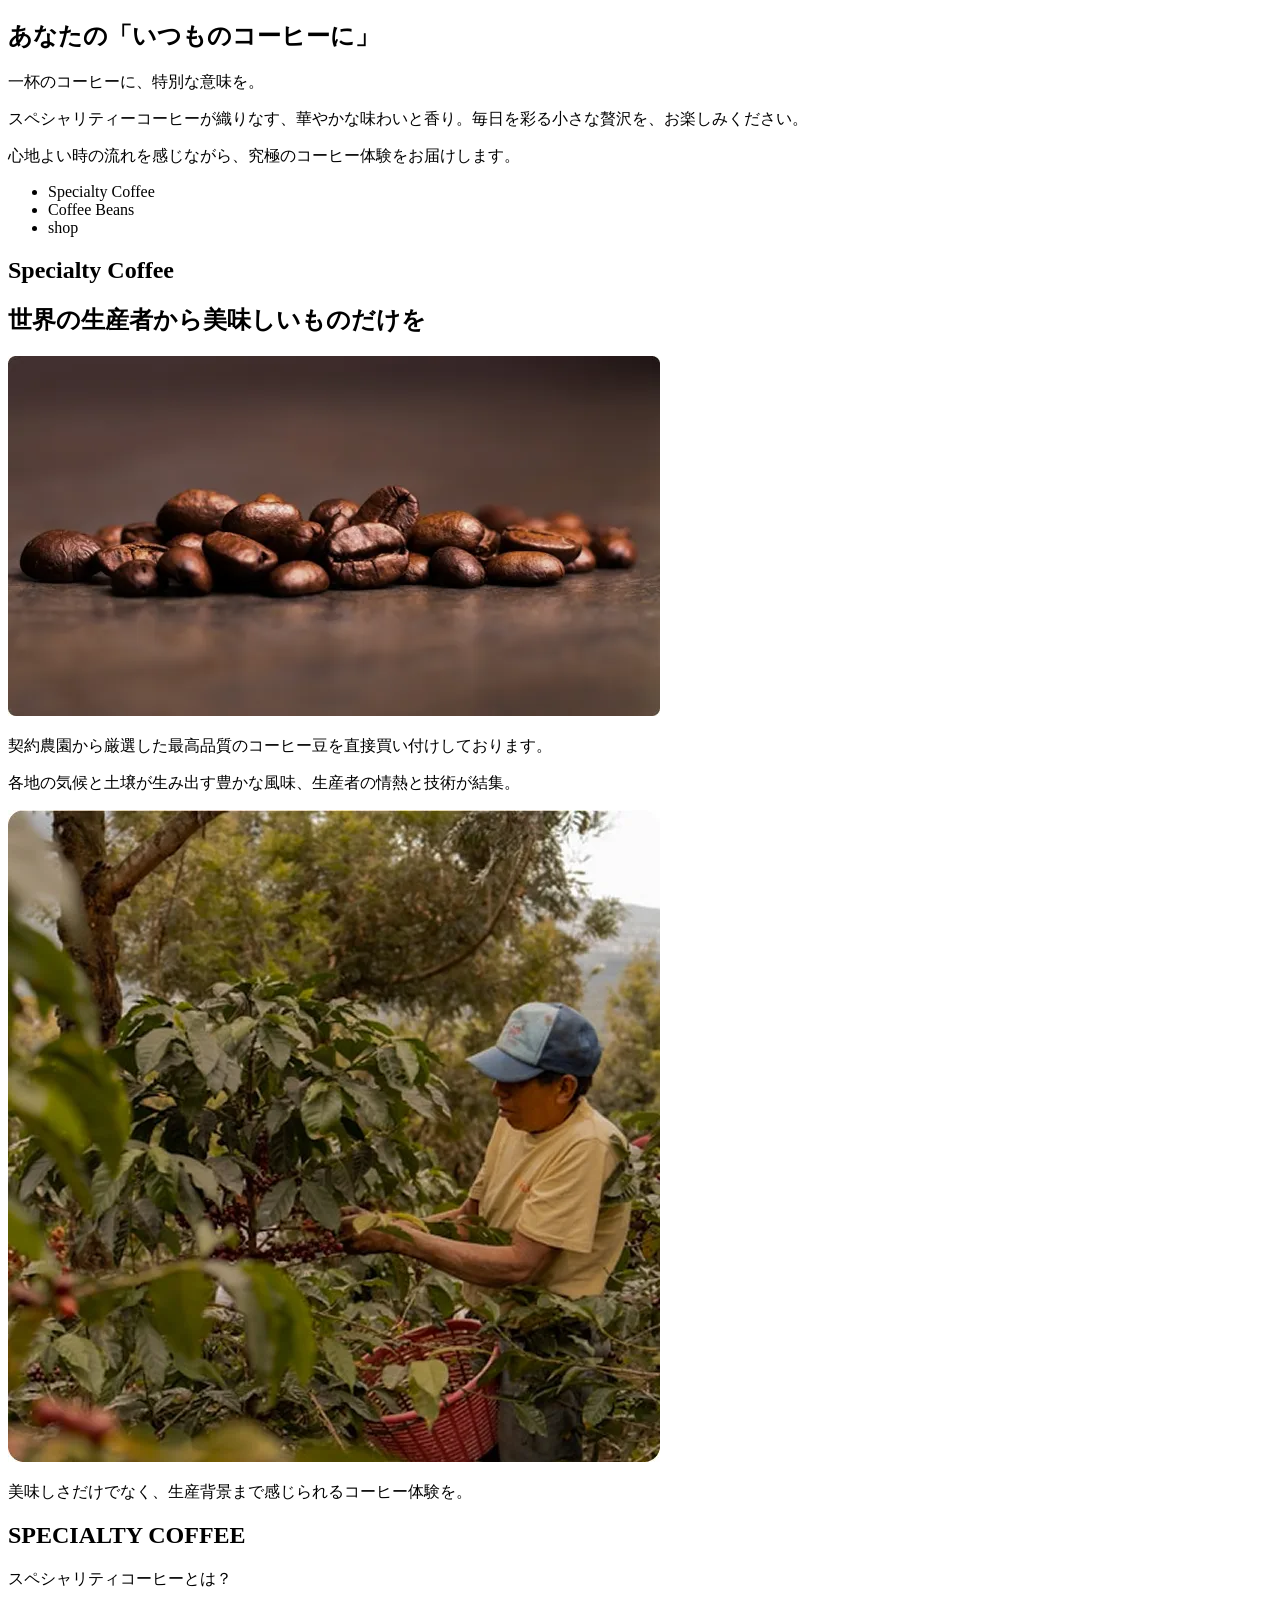
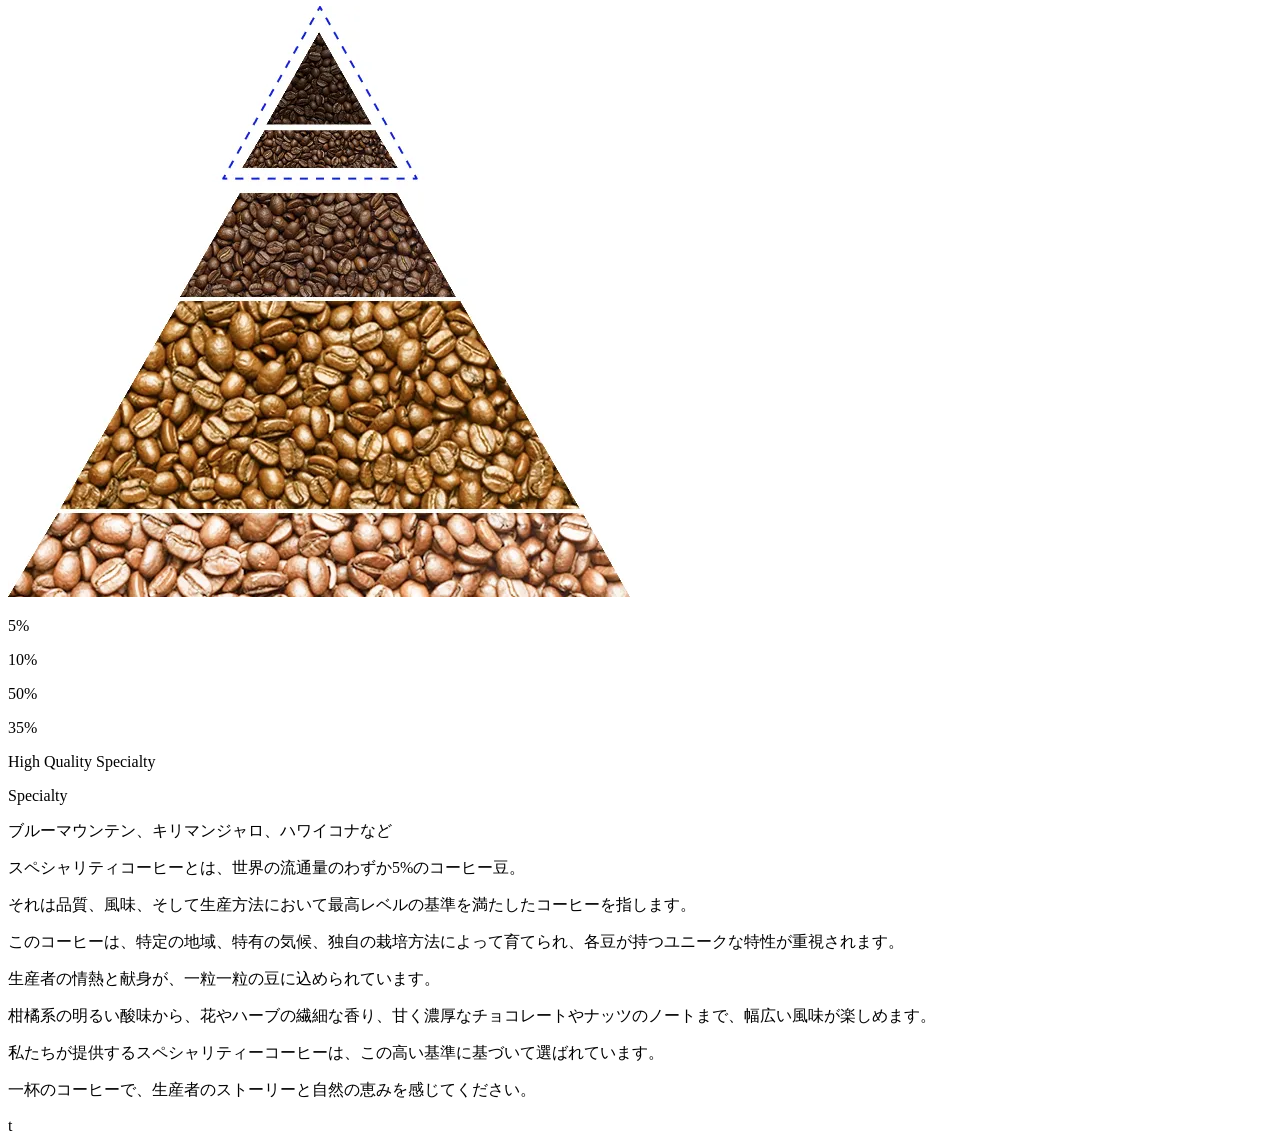
==== index.html @ 151fd6f8 "Add files via upload" ====
<!DOCTYPE html>
<html lang="ja">
<head>
    <meta charset="UTF-8">
    <meta name="viewport" content="width=device-width, initial-scale=1.0">
    <meta name="description" content="【スペシャルティコーヒー専門店】ブラジル、エチオピアなどを中心に世界の国のコーヒー豆農家から直接買付した高品質の豆（スペシャルティコーヒー）だけを自家焙煎。季節や産地、豆の特性に合わせて焙煎した豆をお客様に直接販売。また、ホテルのティールームなどにも提供しています。店舗ではカフェスペースとコーヒー豆の販売スペースを設置。
神戸、大阪、京都で展開。
エスプレッソ、カフェラテ、カプチーノ、ドリップコーヒーなど、経験のあるバリスタの入れるコーヒーをtt提供するカフェ。基本的に3店舗ともカジュアルモダンをテーマに落ち着いた空間をご提供。神戸をヨーロッパモダン、大阪をアーバンコンフォート、京都をジャパニーズアーバンと異なるコンセプトの内装でありながらあくまでも「Good Day Coffee」としてコーヒーの香りとともにお客様の落ち着ける空間を提供しております。">
    <title>Good Day Coffee</title>
    <link rel="stylesheet" href="/css/reset.css">
    <link rel="stylesheet" href="/css/common.css">
<!--グーグルフォント  -->
    <link rel="preconnect" href="https://fonts.googleapis.com">
    <link rel="preconnect" href="https://fonts.gstatic.com" crossorigin>
    <link href="https://fonts.googleapis.com/css2?family=Noto+Serif+JP:wght@200..900&family=Noto+Serif:ital,wght@0,100..900;1,100..900&display=swap" rel="stylesheet">
    <link rel="stylesheet" href="/css/style.css">
</head>
<body>
<!-- backgroundimgに変える -->
    <section class="hero">
        <h1>あなたの「いつものコーヒーに」</h1>
        <p>一杯のコーヒーに、特別な意味を。</p>
        <p>スペシャリティーコーヒーが織りなす、華やかな味わいと香り。毎日を彩る小さな贅沢を、お楽しみください。</p>
        <p>心地よい時の流れを感じながら、究極のコーヒー体験をお届けします。</p>    
    </section>
    <ul>
        <li>Specialty Coffee</li>
        <li>Coffee Beans</li>
        <li>shop</li>
    </ul>
    <h2>Specialty Coffee</h2>
    <section>
        <h2>世界の生産者から美味しいものだけを</h2>
        <img src="images/mainCopy__coffeBeansImg.webp" alt="コーヒー豆の画像">
        <p>契約農園から厳選した最高品質のコーヒー豆を直接買い付けしております。</p>
        <p>各地の気候と土壌が生み出す豊かな風味、生産者の情熱と技術が結集。</p>
        <img src="images/mainCopy__ cultivation Img.webp" alt="コーヒー農家">
        <p>美味しさだけでなく、生産背景まで感じられるコーヒー体験を。</p>
    </section>
    <section>
        <h2>SPECIALTY COFFEE</h2>
        <p>スペシャリティコーヒーとは？</p>
        <img src="images/coffeeQualityPyramid.webp" alt="コーヒーピラミッド">
        <p><img src="images/crown.svg" alt="">5%</p>
        <p>10%</p>
        <p>50%</p>
        <p>35%</p>
        <P><img src="images/crown.svg" alt="">High Quality Specialty</P>
        <p><img src="images/crown.svg" alt="">Specialty</p>
        <p>ブルーマウンテン、キリマンジャロ、ハワイコナなど</p>
        <p>スペシャリティコーヒーとは、世界の流通量のわずか5%のコーヒー豆。</p>
        <P>それは品質、風味、そして生産方法において最高レベルの基準を満たしたコーヒーを指します。</P>
        <P>このコーヒーは、特定の地域、特有の気候、独自の栽培方法によって育てられ、各豆が持つユニークな特性が重視されます。</P>
        <P>生産者の情熱と献身が、一粒一粒の豆に込められています。</P>
        <P>柑橘系の明るい酸味から、花やハーブの繊細な香り、甘く濃厚なチョコレートやナッツのノートまで、幅広い風味が楽しめます。</P>
        <P>私たちが提供するスペシャリティーコーヒーは、この高い基準に基づいて選ばれています。</P>
        <P>一杯のコーヒーで、生産者のストーリーと自然の恵みを感じてください。</P>
    </section>
    <section>
        
    </section>
    
</body>
</html>
t
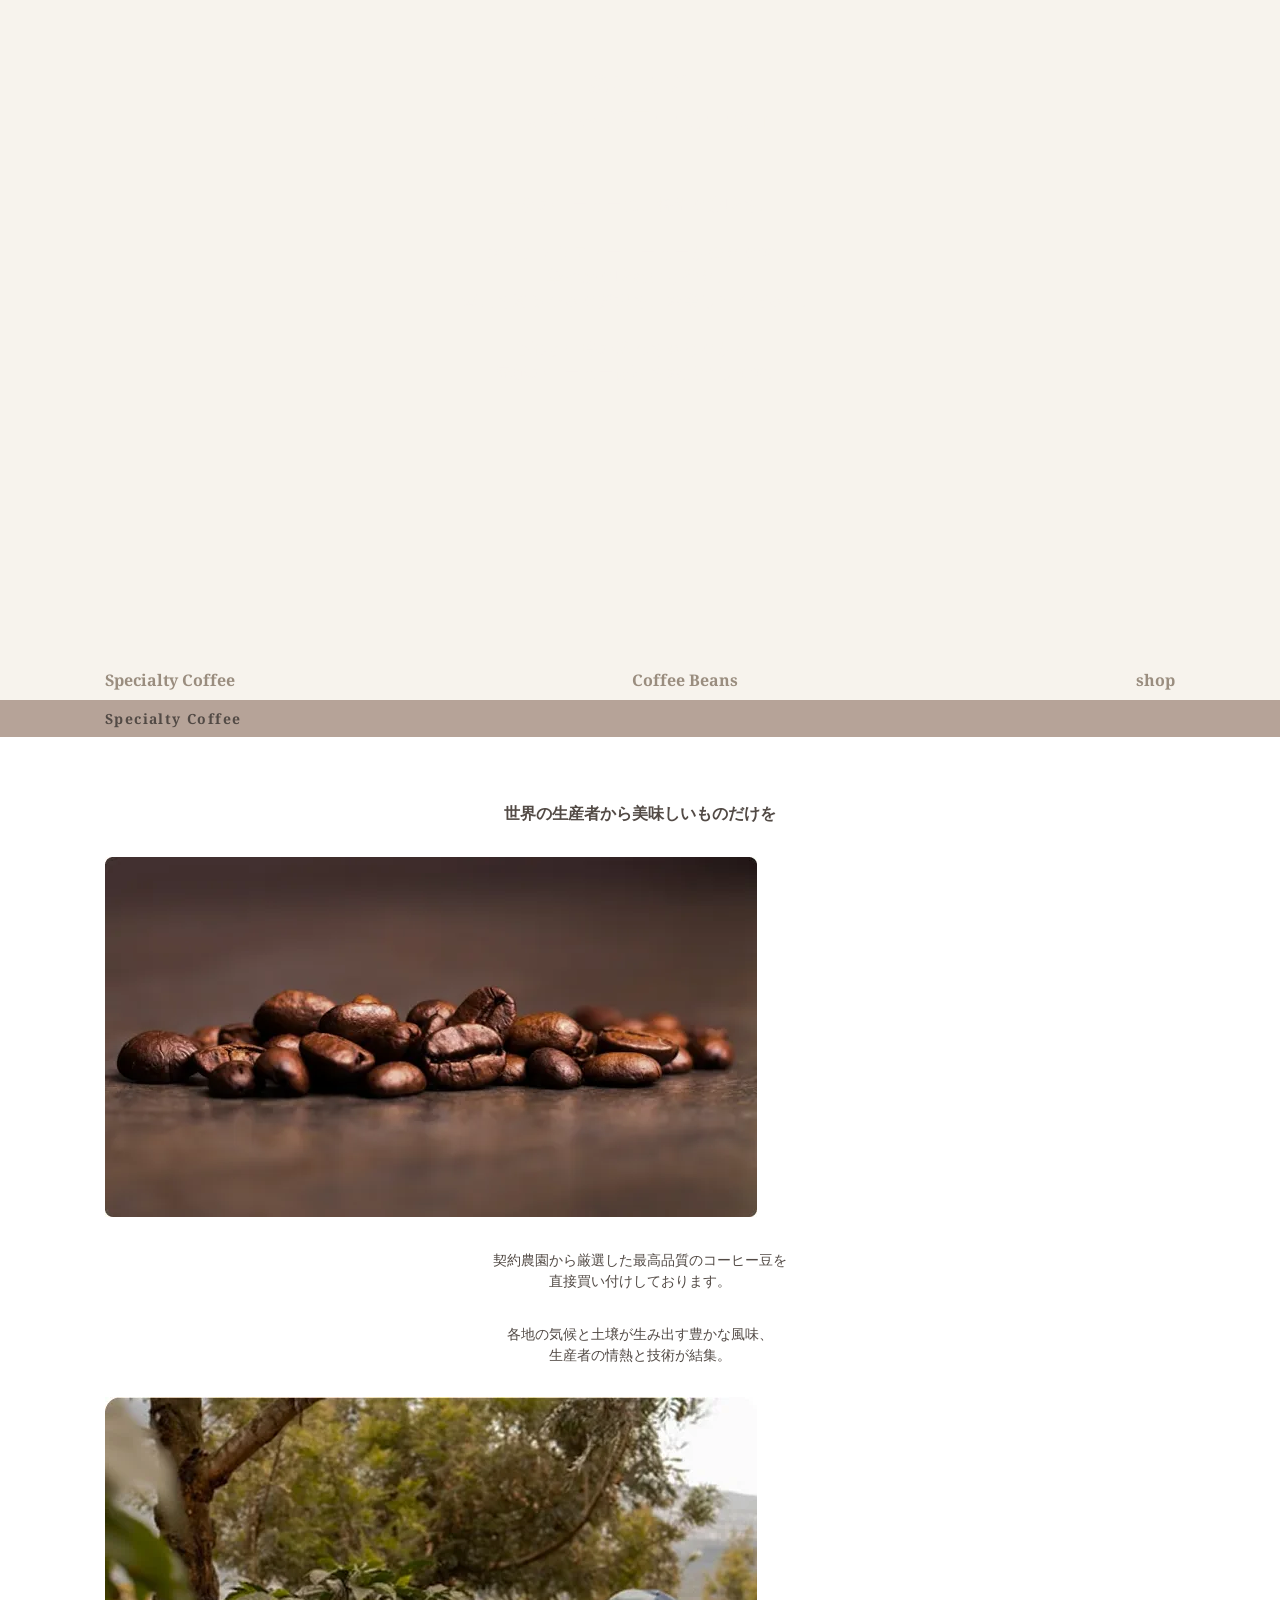
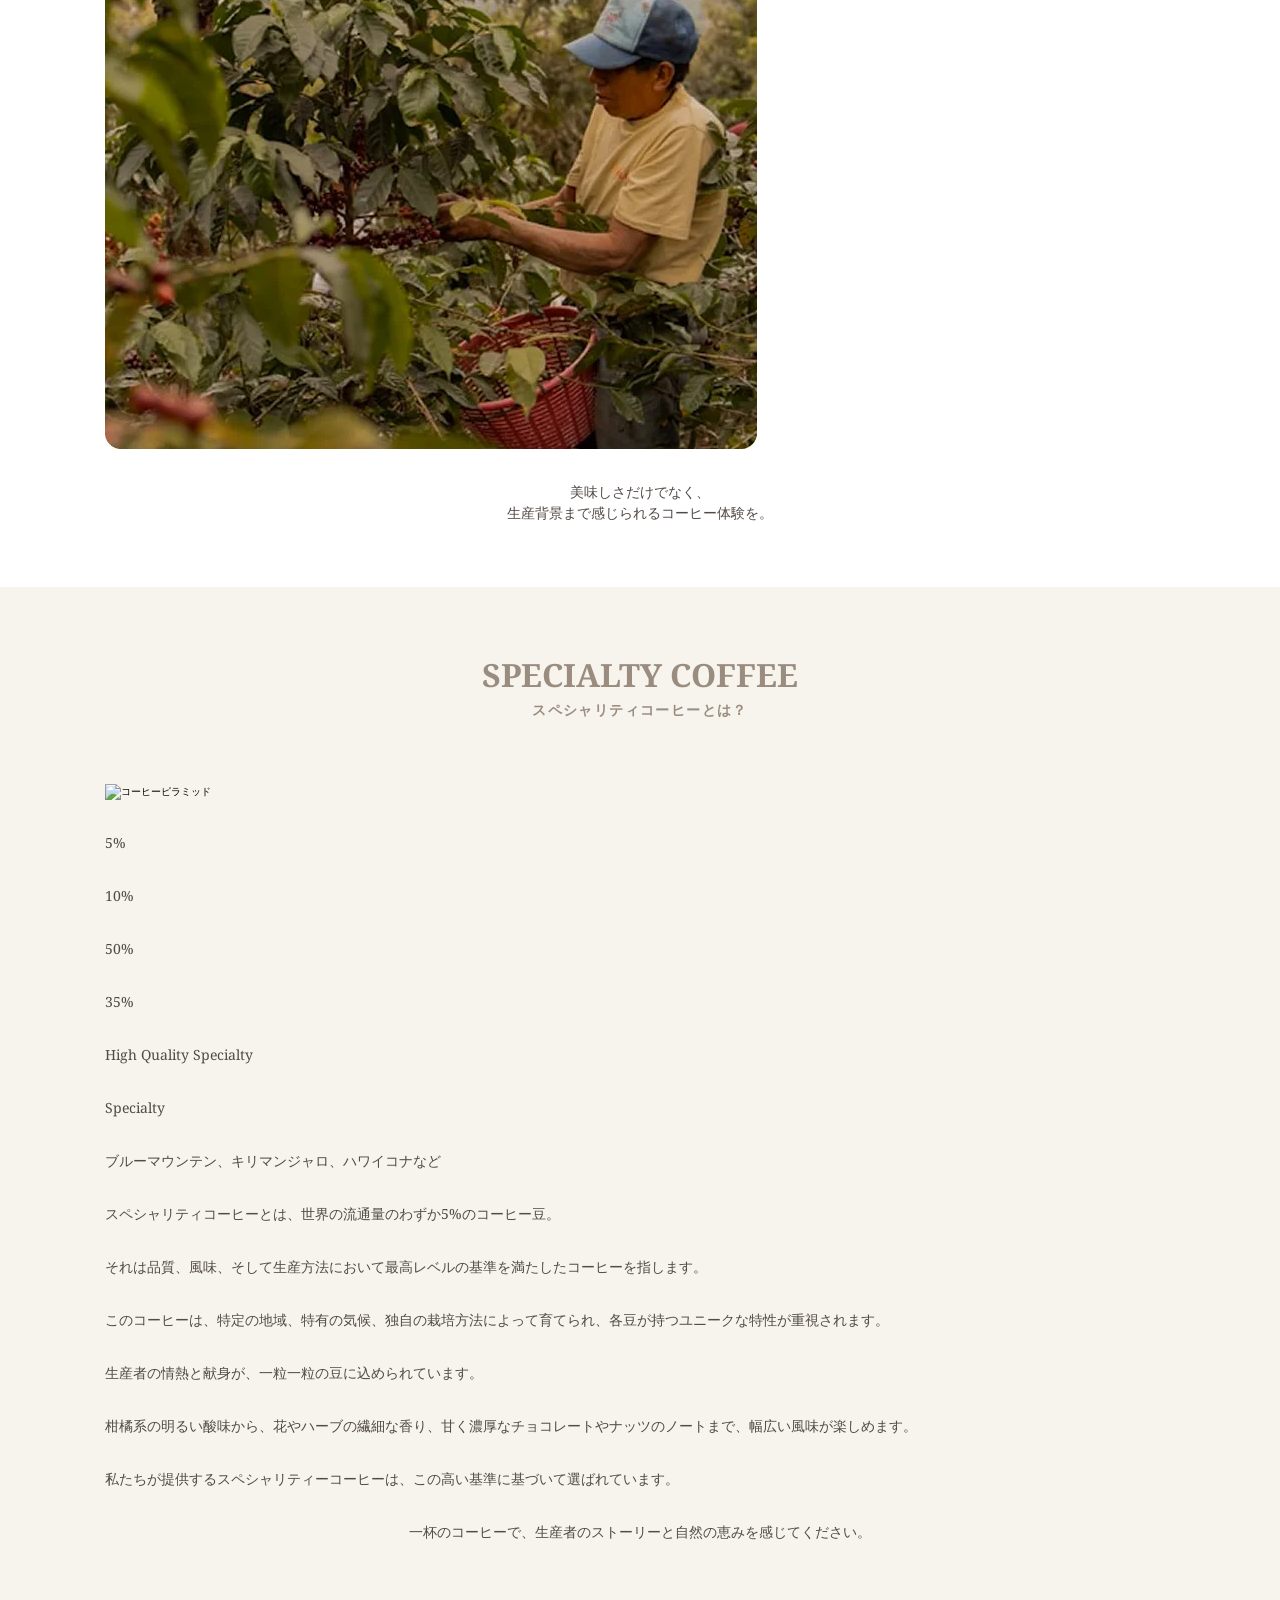
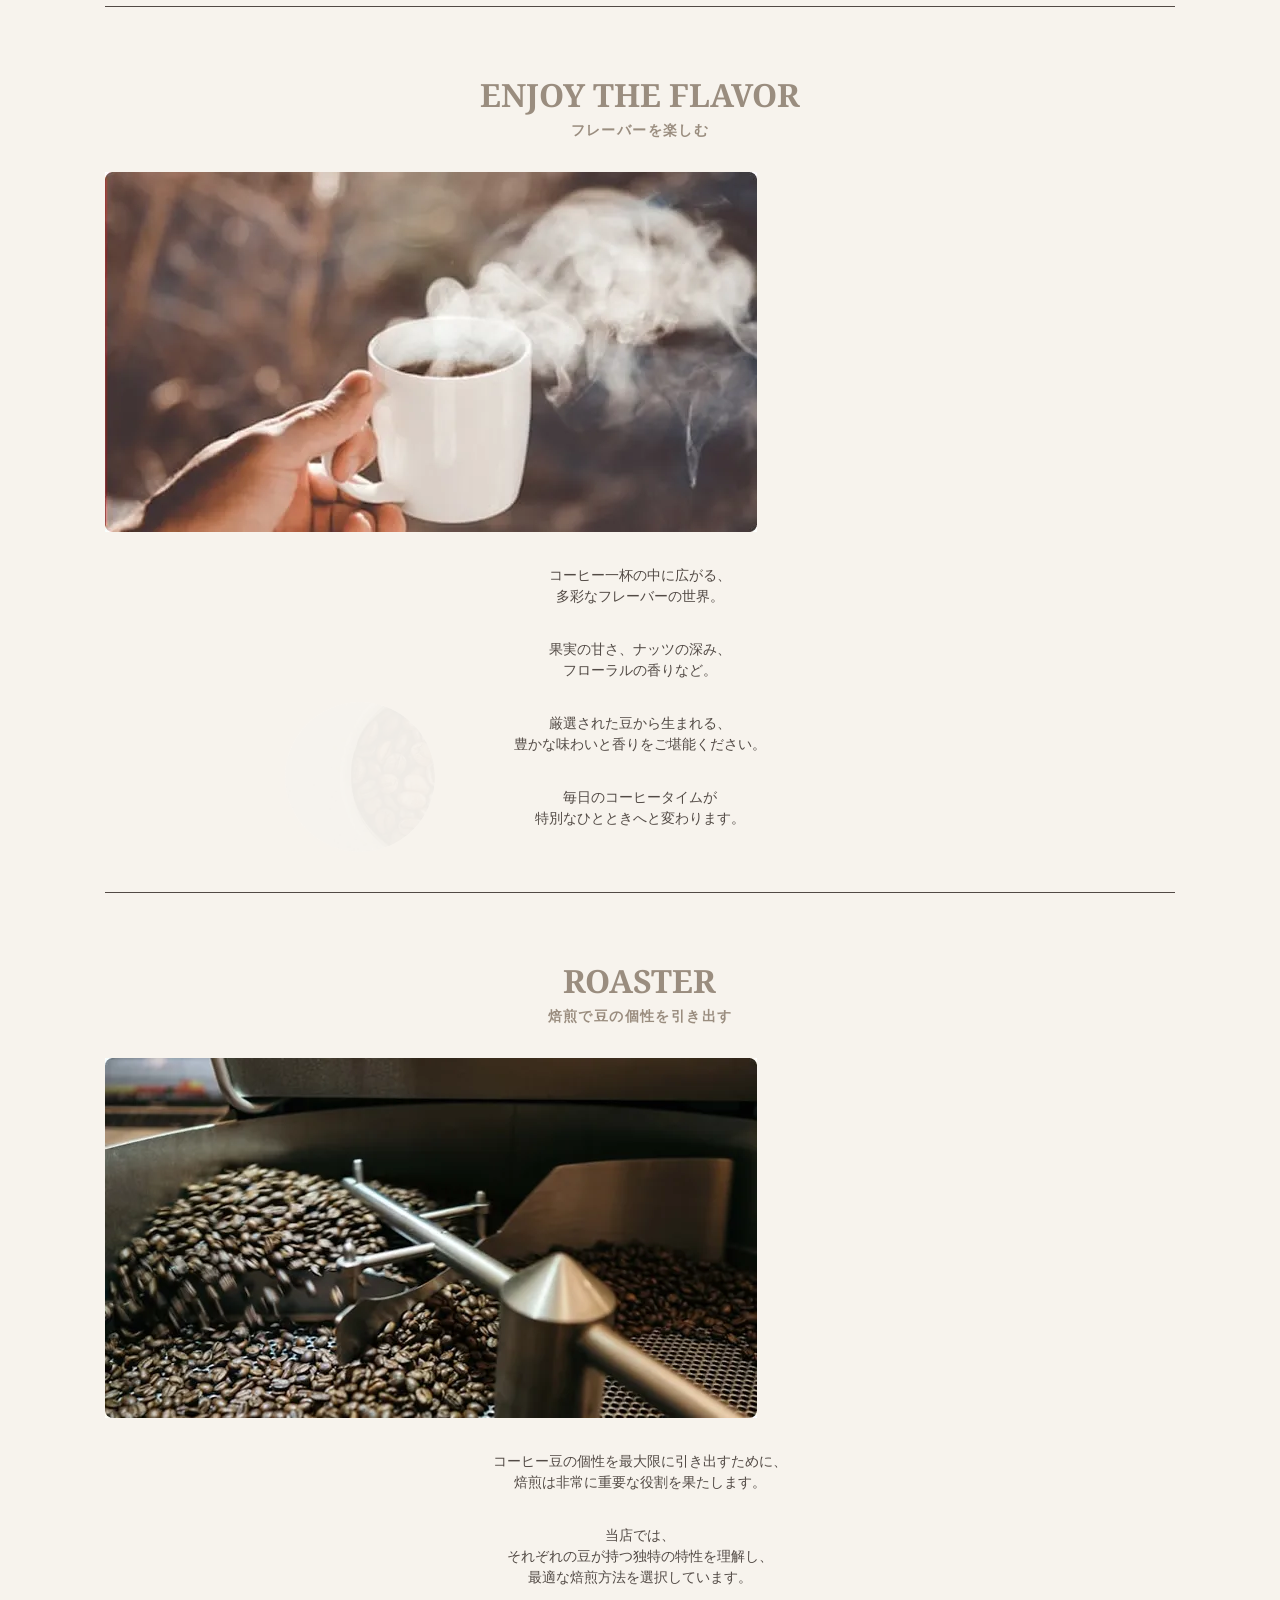
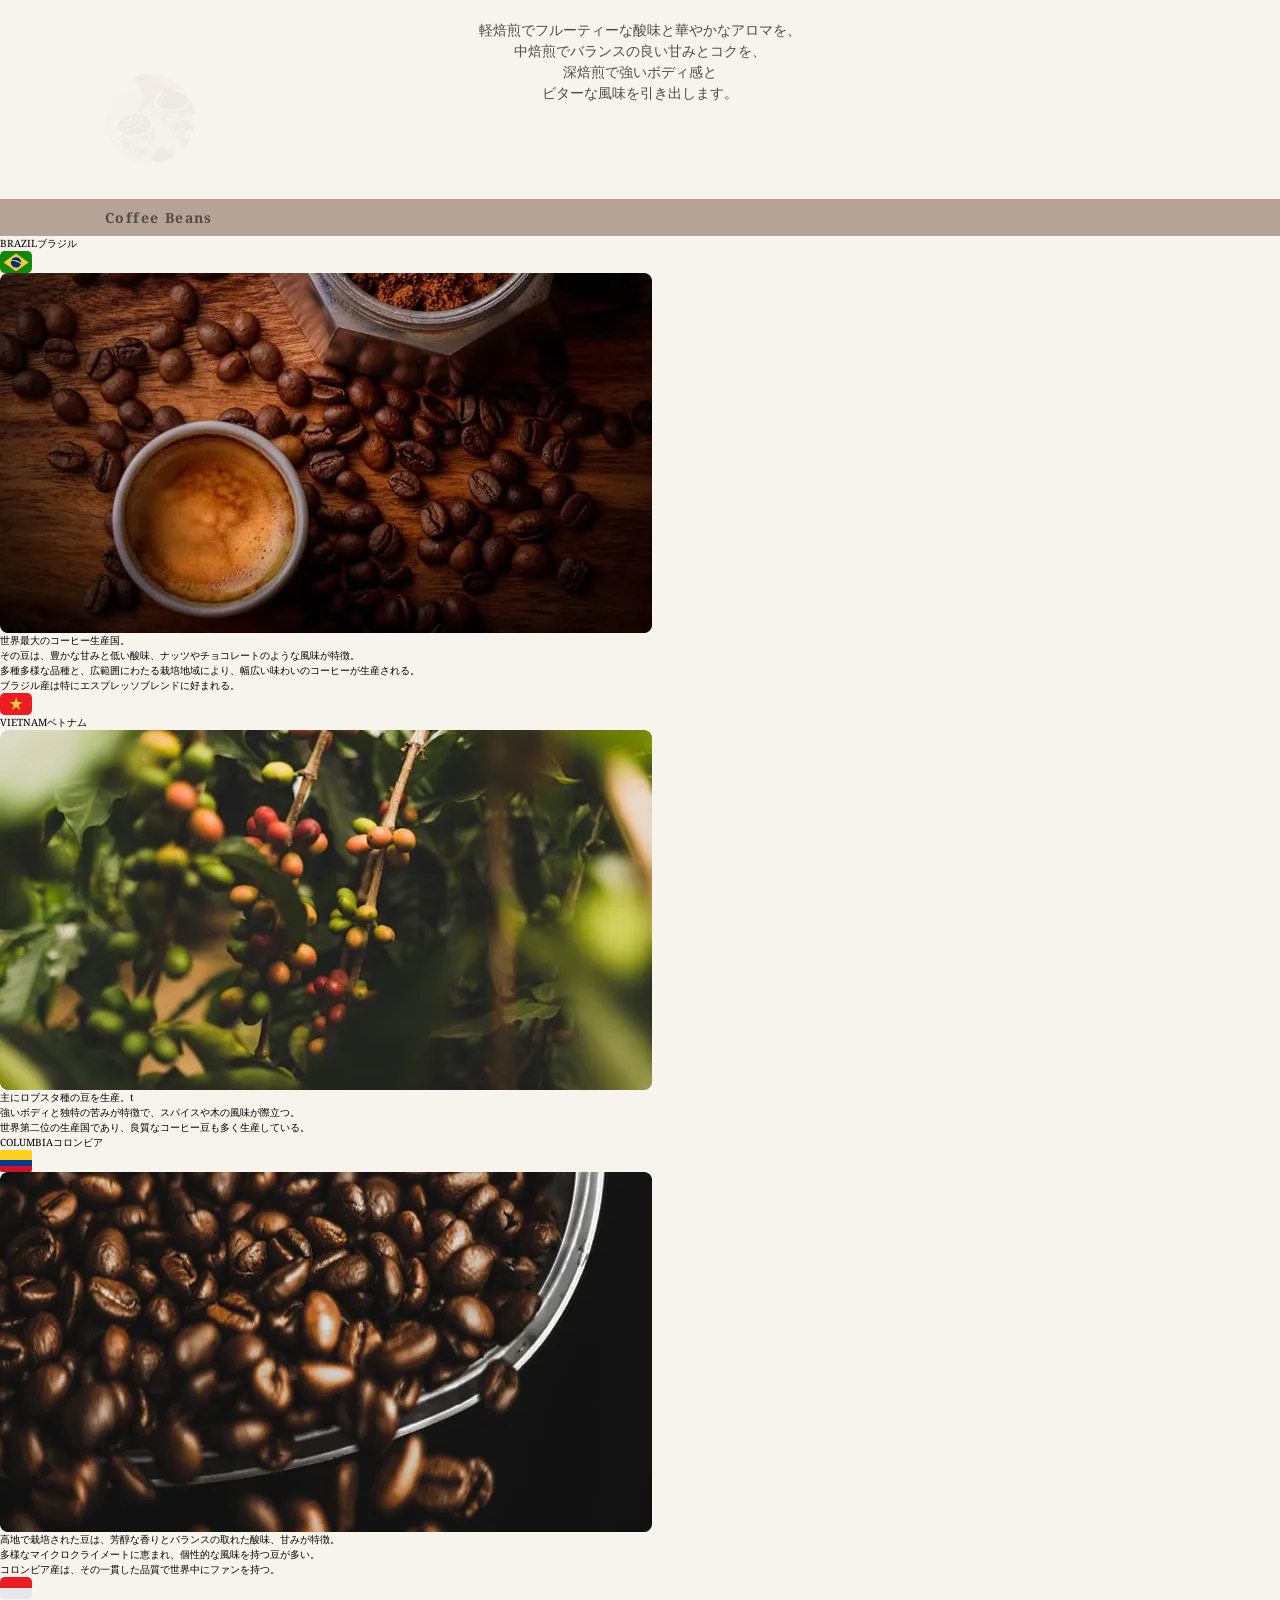
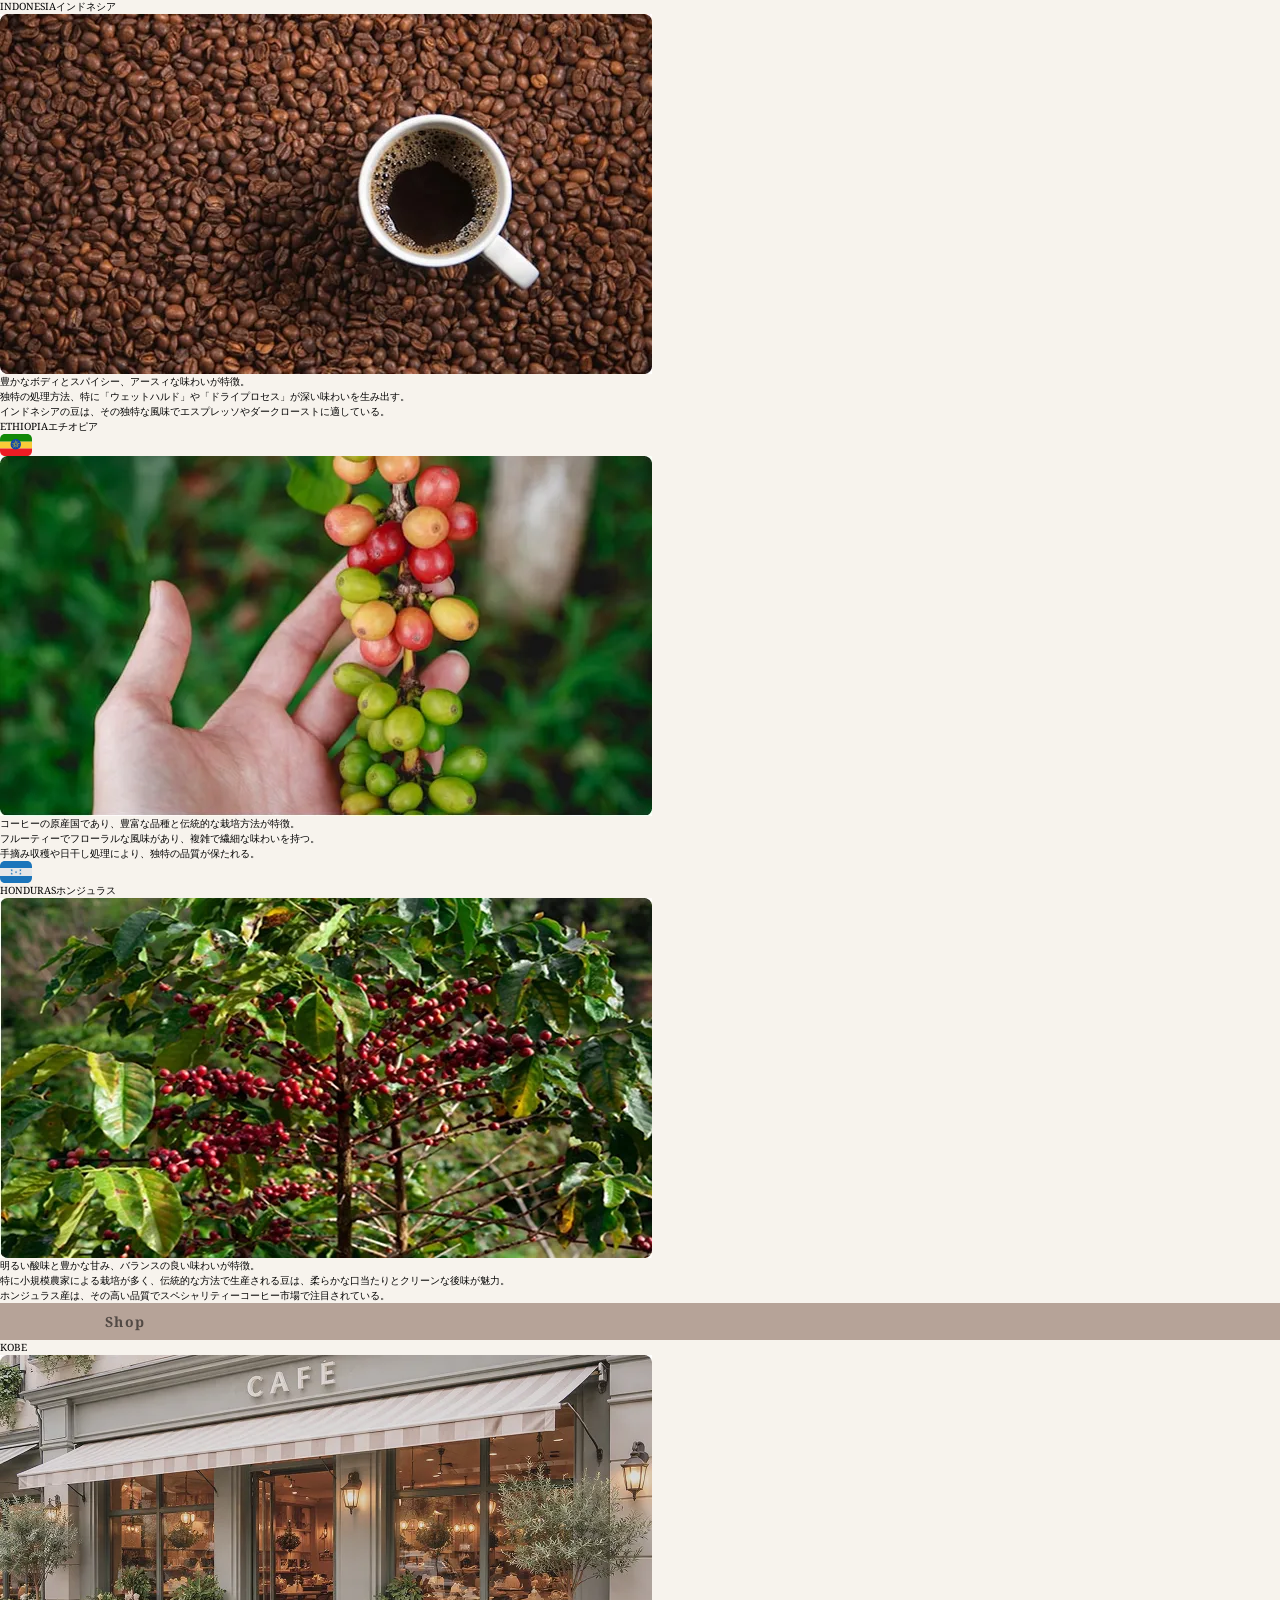
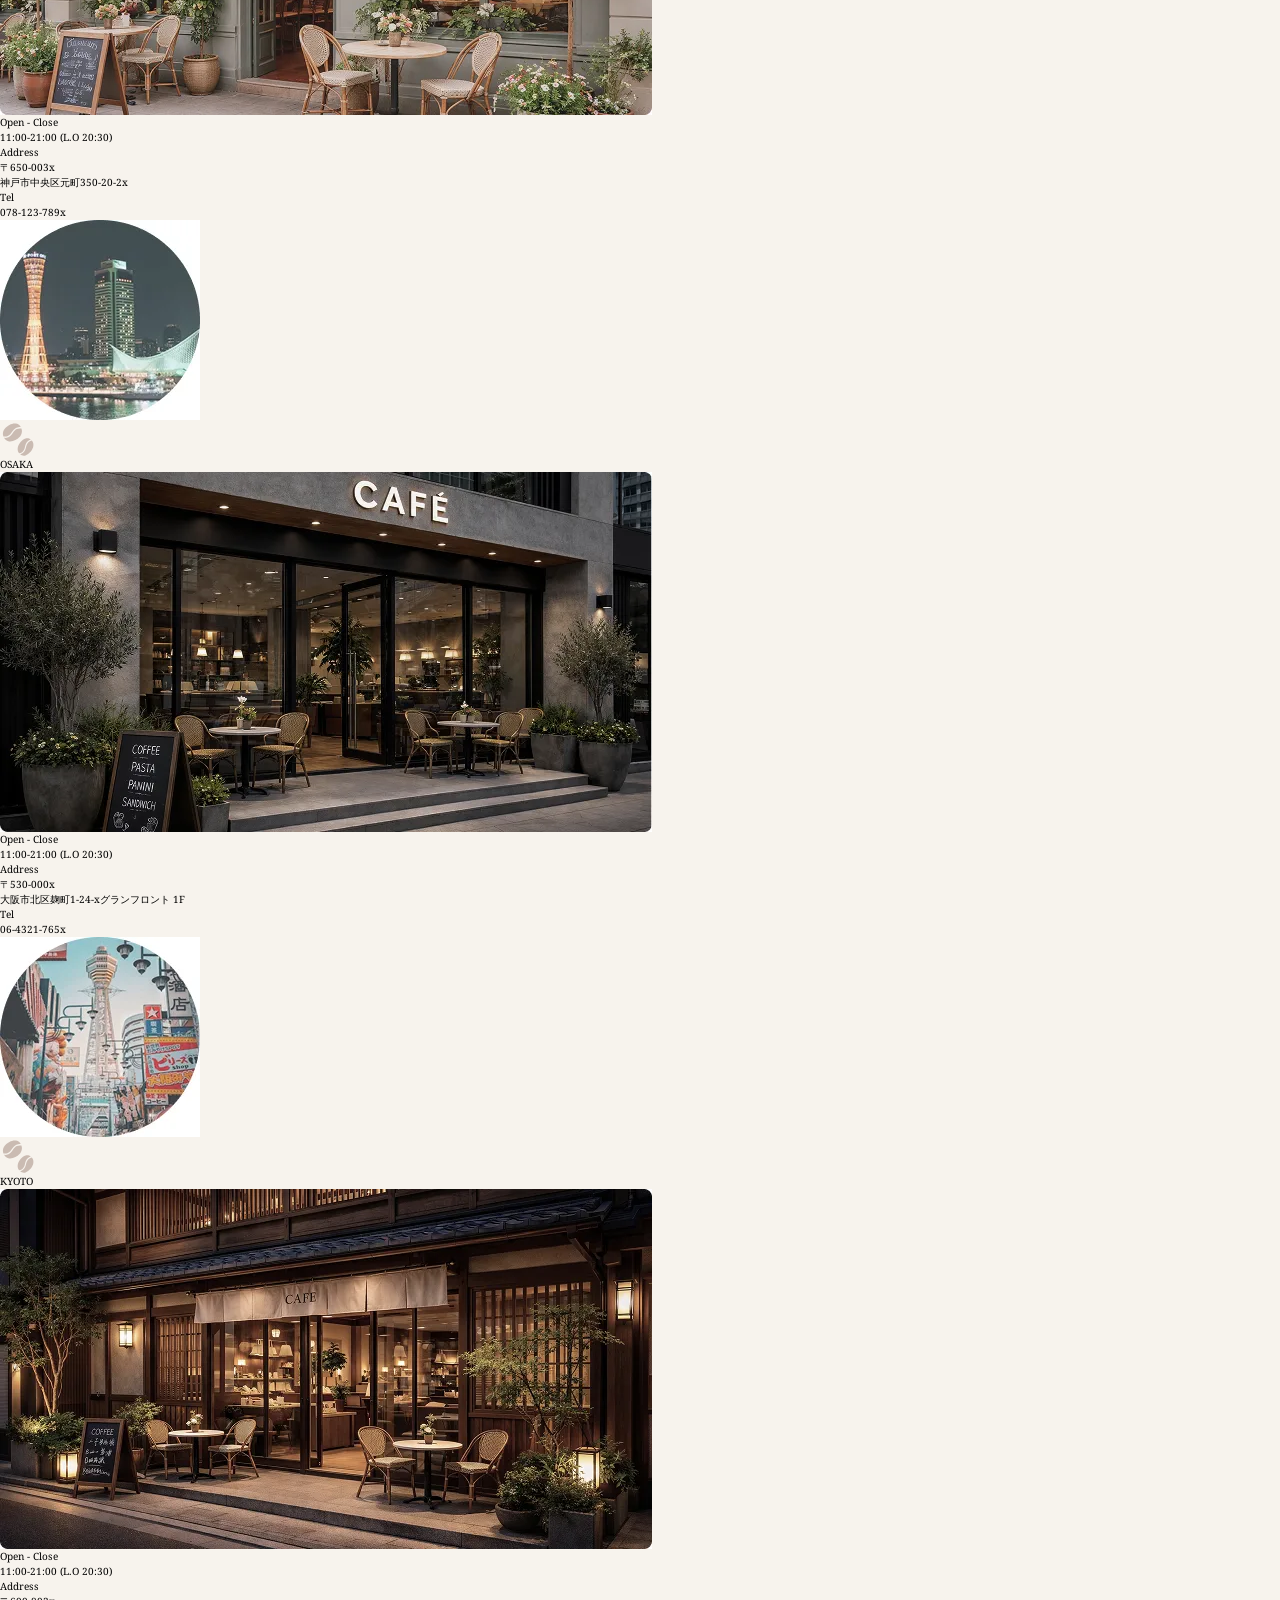
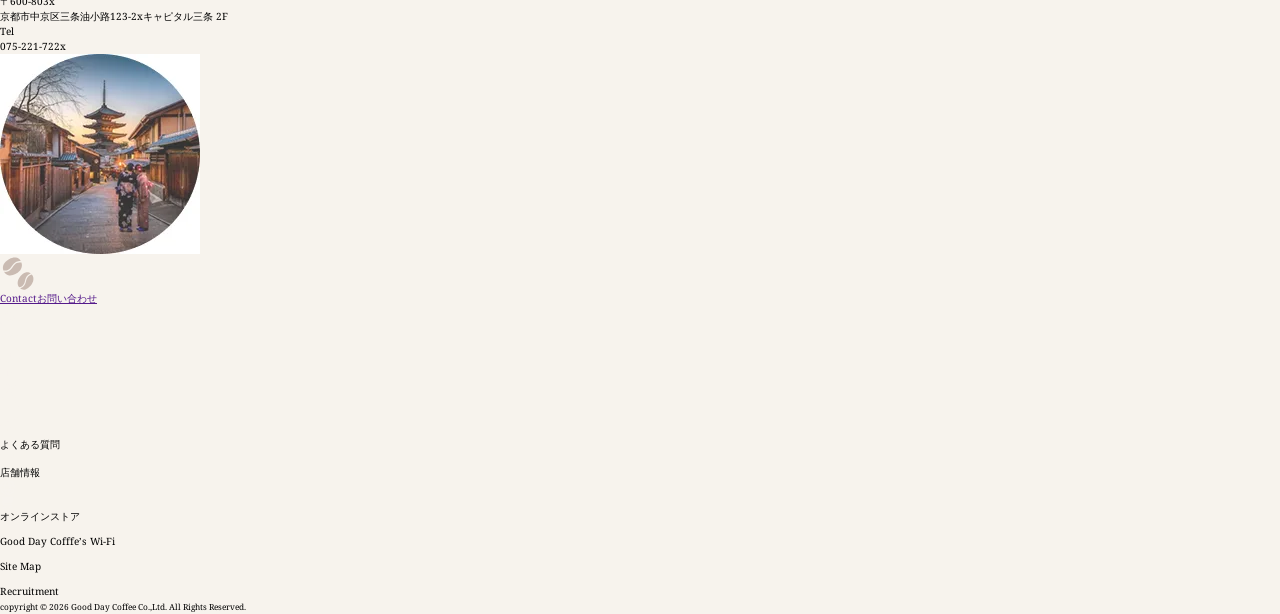
==== commit af979d88: "Add files via upload" ====
--- a/index.html
+++ b/index.html
@@ -16,31 +16,37 @@
     <link rel="stylesheet" href="/css/style.css">
 </head>
 <body>
-<!-- backgroundimgに変える -->
-    <section class="hero">
-        <h1>あなたの「いつものコーヒーに」</h1>
-        <p>一杯のコーヒーに、特別な意味を。</p>
-        <p>スペシャリティーコーヒーが織りなす、華やかな味わいと香り。毎日を彩る小さな贅沢を、お楽しみください。</p>
-        <p>心地よい時の流れを感じながら、究極のコーヒー体験をお届けします。</p>    
+    <section>
+    <div class="hero">
+        <h1 class="hero__topic">あなたの<br>「いつものコーヒーに」</h1>
+        <p class="hero__txt">一杯のコーヒーに、特別な意味を。</p>
+        <p class="hero__txt">スペシャリティーコーヒーが織りなす、<br>華やかな味わいと香り。<br>毎日を彩る小さな贅沢を、お楽しみください。</p>
+        <p class="hero__txt">心地よい時の流れを感じながら、<br>究極のコーヒー体験をお届けします。</p>   
+    </div> 
     </section>
-    <ul>
-        <li>Specialty Coffee</li>
-        <li>Coffee Beans</li>
-        <li>shop</li>
-    </ul>
+    <div class="navigationWrap">
+        <ul class="navigation">
+            <li>Specialty Coffee</li>
+            <li>Coffee Beans</li>
+            <li>shop</li>
+        </ul>
+    </div>
     <h2>Specialty Coffee</h2>
-    <section>
-        <h2>世界の生産者から美味しいものだけを</h2>
+    <section class="containerLight">
+    <div class="specialtyCoffeeMain">
+        <h3 class="specialtyCoffeeMain__title">世界の生産者から美味しいものだけを</h3>
         <img src="images/mainCopy__coffeBeansImg.webp" alt="コーヒー豆の画像">
-        <p>契約農園から厳選した最高品質のコーヒー豆を直接買い付けしております。</p>
-        <p>各地の気候と土壌が生み出す豊かな風味、生産者の情熱と技術が結集。</p>
-        <img src="images/mainCopy__ cultivation Img.webp" alt="コーヒー農家">
-        <p>美味しさだけでなく、生産背景まで感じられるコーヒー体験を。</p>
+        <p class="specialtyCoffeeMain__txt">契約農園から厳選した最高品質のコーヒー豆を<br>直接買い付けしております。</p>
+        <p class="specialtyCoffeeMain__txt">各地の気候と土壌が生み出す豊かな風味、<br>生産者の情熱と技術が結集。</p>
+        <img class="specialtyCoffeeMain__img" src="images/mainCopy__ cultivation Img.webp" alt="コーヒー農家">
+        <p class="specialtyCoffeeMain__txt">美味しさだけでなく、<br>生産背景まで感じられるコーヒー体験を。</p>
     </section>
-    <section>
-        <h2>SPECIALTY COFFEE</h2>
-        <p>スペシャリティコーヒーとは？</p>
-        <img src="images/coffeeQualityPyramid.webp" alt="コーヒーピラミッド">
+    </div>
+    <section class="container">
+    <div class="aboutSpecialtyCoffee">
+        <h3>SPECIALTY COFFEE</h3>
+        <p class="aboutSpecialtyCoffee__subTitle">スペシャリティコーヒーとは？</p>
+        <img class="aboutSpecialtyCoffee__img" src="images/aboutSpecialtyCoffee__coffeeQualityPyramid.webp" alt="コーヒーピラミッド">
         <p><img src="images/crown.svg" alt="">5%</p>
         <p>10%</p>
         <p>50%</p>
@@ -55,11 +61,137 @@
         <P>柑橘系の明るい酸味から、花やハーブの繊細な香り、甘く濃厚なチョコレートやナッツのノートまで、幅広い風味が楽しめます。</P>
         <P>私たちが提供するスペシャリティーコーヒーは、この高い基準に基づいて選ばれています。</P>
         <P>一杯のコーヒーで、生産者のストーリーと自然の恵みを感じてください。</P>
+    </div>
     </section>
+    <section class="container">
+    <div class="enjoyTheFlavor">
+        <h3>ENJOY  THE  FLAVOR</h3>
+        <p>フレーバーを楽しむ</p>
+        <img class="enjoyTheFlavor__img" src="images/enjoyTheFlavor__img.webp" alt="フレーバーを楽しむ">
+        <p>コーヒー一杯の中に広がる、<br>多彩なフレーバーの世界。</p>
+        <p>果実の甘さ、ナッツの深み、<br>フローラルの香りなど。</p>
+        <p>厳選された豆から生まれる、<br>豊かな味わいと香りをご堪能ください。</p>
+        <p>毎日のコーヒータイムが<br>特別なひとときへと変わります。</p>
+    </div>
+    </section>
+    <section class="container">
+    <div class="roaster">
+        <h3>ROASTER</h3>
+        <p>焙煎で豆の個性を引き出す</p>
+        <img class="roaster__img" src="images/roaster__img.webp" alt="コーヒー豆の焙煎">
+        <p>コーヒー豆の個性を最大限に引き出すために、<br>焙煎は非常に重要な役割を果たします。</p>
+        <p>当店では、<br>それぞれの豆が持つ独特の特性を理解し、<br>最適な焙煎方法を選択しています。</p>
+        <p>軽焙煎でフルーティーな酸味と華やかなアロマを、<br>中焙煎でバランスの良い甘みとコクを、<br>深焙煎で強いボディ感と<br>ビターな風味を引き出します。</p>
+    </div>
+    </section>
+    <h2>Coffee Beans</h2>
     <section>
-        
+        <dl>
+            <dt>BRAZIL<span>ブラジル</span><img src="images/Brazil-icon.svg" alt=""></dt>
+            <dt><img src="images/coffeeBeans__brazil.webp" alt="コーヒーカップとコーヒー豆"></dt>
+            <dd>世界最大のコーヒー生産国。</dd>
+            <dd>その豆は、豊かな甘みと低い酸味、ナッツやチョコレートのような風味が特徴。</dd>
+            <dd>多種多様な品種と、広範囲にわたる栽培地域により、幅広い味わいのコーヒーが生産される。</dd>
+            <dd>ブラジル産は特にエスプレッソブレンドに好まれる。</dd>
+        </dl>
+        <dl>
+            <dt><img src="images/Vietnam-icon.svg" alt="">VIETNAM<span>ベトナム</span></dt>
+            <dt><img src="images/coffeeBeans__vietnam.webp" alt="コーヒー豆の木"></dt>
+            <dd>主にロブスタ種の豆を生産。t</dd>
+            <dd>強いボディと独特の苦みが特徴で、スパイスや木の風味が際立つ。</dd>
+            <dd>世界第二位の生産国であり、良質なコーヒー豆も多く生産している。</dd>
+        </dl>
+        <dl>
+            <dt>COLUMBIA<span>コロンビア</span><img src="images/Clombia-icon.svg" alt=""></dt>
+            <dt><img src="images/coffeeBeans__colunbia.webp" alt="コーヒー豆"></dt>
+            <dd>高地で栽培された豆は、芳醇な香りとバランスの取れた酸味、甘みが特徴。</dd>
+            <dd>多様なマイクロクライメートに恵まれ、個性的な風味を持つ豆が多い。</dd>
+            <dd>コロンビア産は、その一貫した品質で世界中にファンを持つ。</dd>
+        </dl>
+        <dl>
+            <dt><img src="images/Indonesia-icon.svg" alt="">INDONESIA<span>インドネシア</span></dt>
+            <dt><img src="images/coffeeBeans__indonesia.webp" alt="コーヒーカップとコーヒー豆"></dt>
+            <dd>豊かなボディとスパイシー、アースィな味わいが特徴。</dd>
+            <dd>独特の処理方法、特に「ウェットハルド」や「ドライプロセス」が深い味わいを生み出す。</dd>
+            <dd>インドネシアの豆は、その独特な風味でエスプレッソやダークローストに適している。</dd>
+        </dl>
+        <dl>
+            <dt>ETHIOPIA<span>エチオピア</span><img src="images/Echiopia-icon.svg" alt=""></dt>
+            <dt><img src="images/coffeeBeans__ethiopia.webp" alt="コーヒー豆の木"></dt>
+            <dd>コーヒーの原産国であり、豊富な品種と伝統的な栽培方法が特徴。</dd>
+            <dd>フルーティーでフローラルな風味があり、複雑で繊細な味わいを持つ。</dd>
+            <dd>手摘み収穫や日干し処理により、独特の品質が保たれる。</dd>
+        </dl>
+        <dl>
+            <dt><img src="images/Honduras-icon.svg" alt="">HONDURAS<span>ホンジュラス</span></dt>
+            <dt><img src="images/coffeeBeans__honduras.webp" alt="コーヒー豆の木"></dt>
+            <dd>明るい酸味と豊かな甘み、バランスの良い味わいが特徴。</dd>
+            <dd>特に小規模農家による栽培が多く、伝統的な方法で生産される豆は、柔らかな口当たりとクリーンな後味が魅力。</dd>
+            <dd>ホンジュラス産は、その高い品質でスペシャリティーコーヒー市場で注目されている。</dd>
+        </dl>
     </section>
-    
+    <h2>Shop</h2>
+        <dl>
+            <dt>KOBE</dt>
+            <dt><img src="images/shop__kobe.webp" alt="Good Day Coffee 神戸店"></dt>
+            <dt><img src="images/takeOutCup.svg" alt="">Open - Close</dt>
+            <dd>11:00-21:00 (L.O 20:30)</dd>
+            <dt><img src="images/takeOutCup.svg" alt="">Address</dt>
+            <dd>〒650-003x<br>神戸市中央区元町350-20-2x</dd>
+            <dt><img src="images/takeOutCup.svg" alt="">Tel</dt>
+            <dd>078-123-789x</dd>
+            <dd><img src="images/shop__backgraundImg-kobe.webp" alt="神戸の景色"></dd>
+            <dd><img src="images/decoration-beans-under.svg" alt=""></dd>
+        </dl>
+        <dl>
+            <dt>OSAKA</dt>
+            <dt><img src="images/shop__osaka.webp" alt="Good Day Coffee 大阪店"></dt>
+            <dt><img src="images/takeOutCup.svg" alt="">Open - Close</dt>
+            <dd>11:00-21:00 (L.O 20:30)</dd>
+            <dt><img src="images/takeOutCup.svg" alt="">Address</dt>
+            <dd>〒530-000x<br>大阪市北区麹町1-24-xグランフロント 1F</dd>
+            <dt><img src="images/takeOutCup.svg" alt="">Tel</dt>
+            <dd>06-4321-765x</dd>
+            <dd><img src="images/shop__backgroundImg-osaka.webp" alt="大阪の景色"></dd>
+            <dd><img src="images/decoration-beans-under.svg" alt=""></dd>
+        </dl>
+        <dl>
+            <dt>KYOTO</dt>
+            <dt><img src="images/shop__kyoto.webp" alt="Good Day Coffee 京都店"></dt>
+            <dt><img src="images/takeOutCup.svg" alt="">Open - Close</dt>
+            <dd>11:00-21:00 (L.O 20:30)</dd>
+            <dt><img src="images/takeOutCup.svg" alt="">Address</dt>
+            <dd>〒600-803x<br>京都市中京区三条油小路123-2xキャピタル三条 2F</dd>
+            <dt><img src="images/takeOutCup.svg" alt="">Tel</dt>
+            <dd>075-221-722x</dd>
+            <dd><img src="images/shop__backgroundImg-kyoto.webp" alt="京都の景色"></dd>
+            <dd><img src="images/decoration-beans-under.svg" alt=""></dd>
+        </dl>
+    <section>
+        <a href="">Contact<span>お問い合わせ</span></a>
+        <ul>
+            <li><img src="images/instagram.svg" alt=""></li>
+            <li><img src="images/line.svg" alt=""></li>
+            <li><img src="images/TikTok.svg" alt=""></li>
+            <li><img src="images/youtube.svg" alt=""></li>
+            <li><img src="images/X.svg" alt=""></li>
+            <li><img src="images/facebook.svg" alt=""></li>
+        </ul>
+        <ul>
+            <li><img src="images/Q&A.svg" alt="">よくある質問</li>
+            <li><img src="images/shop.svg" alt="">店舗情報</li>
+            <li><img src="images/language.svg" alt="Language"></li>
+            <li><img src="images/cart.svg" alt="">オンラインストア</li>
+        </ul>
+        <ul>
+            <li><img src="images/triangle.svg" alt="">Good Day Cofffe’s Wi-Fi</li>
+            <li><img src="images/triangle.svg" alt="">Site Map</li>
+            <li><img src="images/triangle.svg" alt="">Recruitment</li>
+        </ul>
+    </section>
+    <footer>
+        <p><small>copyright &copy; 2026 Good Day Coffee Co.,Ltd. All Rights Reserved.</small></p>
+    </footer>
 </body>
 </html>
-t
+
--- a/css/common.css
+++ b/css/common.css
@@ -0,0 +1,38 @@
+@charset "utf-8";
+
+* { 
+    margin: 0; padding: 0; box-sizing: border-box; 
+}
+
+html {
+    font-size: 62.5%;
+}
+
+body {
+    font-family: 
+        "Noto Serif JP", 
+        "serif";
+    font-family: 
+        "Noto Serif", 
+        serif;
+    font-optical-sizing: auto;
+    font-weight: 400;
+    font-style: nomal;
+    line-height: 1.5;
+    background-color: rgb(247, 243, 237);
+}
+
+img {
+    max-width: 100%;
+    height: auto;
+}
+
+:root {
+    --primary-darkBrown: #524A45;
+    --primary-redBrownRGB: rgb(182, 163, 152);
+    --primary-grayBrownRGB: rgb(154, 141, 127);
+    --primary-creamRGB: rgb(247, 243, 237);
+    --primary-creamLight: #fff;
+    --contentWidth: 83.6%;
+    --contentPadding: 8.2%;
+}
--- a/css/style.css
+++ b/css/style.css
@@ -0,0 +1,253 @@
+@charset "utf-8";
+
+/* background-colorをクリーム色と薄いクリーム色にする */
+.container {
+    background-color: var(--primary-creamRGB);
+}
+
+.containerLight {
+    background-color: var(--primary-creamLight);
+}
+
+
+/* ヒーロー */
+.hero {
+    background-image: url(../images/heroImg.jpg);
+    background-size: cover;
+    background-repeat: no-repeat;
+    width: 100%;
+    height: 640px;
+    text-align: center;
+    letter-spacing: 0.1em;
+}
+
+.hero__topic {
+    padding: 64px 0 32px 0;
+    color: var(--primary-creamRGB);
+    font-weight: 400;
+    font-size: 2.4rem;
+    font-weight: 700;
+}
+
+.hero__txt {
+    padding-top: 24px;
+    color: var(--primary-creamRGB);
+    font-weight: 400;
+    font-size: 1.6rem;
+}
+
+/* ナビゲーション */
+.navigationWrap {
+    width: var(--contentWidth);
+    margin: 0 auto; 
+}
+
+.navigation {
+    display: flex;
+    height: 60px;
+    margin: 0 auto;
+    color: var(--primary-grayBrownRGB);
+    font-size: 1.6rem;
+    font-weight: 700;
+    justify-content: space-between;
+    align-items: flex-end;
+}
+
+.navigation li {
+    margin-bottom: 8px;
+}
+
+/* 背景がレッドブラウンのタイトル */
+h2 {
+    color: var(--primary-darkBrown);
+    font-size: 1.4rem;
+    letter-spacing: 0.1em;
+    background-color: var(--primary-redBrownRGB);
+    padding: 8px var(--contentPadding);
+}
+
+/* タイトル */
+.specialtyCoffeeMain__title {
+    color: var(--primary-darkBrown);
+    font-size: 1.6rem;
+    text-align: center;
+    padding: 64px 0 32px 0;
+}
+
+h3 {
+    color: var(--primary-grayBrownRGB);
+    font-size: 3.2rem;
+    text-align: center;
+    padding-top: 64px;
+}
+
+/* specialtyCoffeeMain*/
+.specialtyCoffeeMain {
+    width: var(--contentWidth);
+    margin: 0 auto; 
+    position: relative;
+}
+
+.specialtyCoffeeMain::after{
+    content: "";
+    position: absolute;
+    top: 24px;
+    left: 300px;
+    width: 36px;
+    height: 35px;
+    background-image: url(../images/decoration-beansTop.svg);
+    background-size: contain;
+    background-repeat: no-repeat;
+    background-position: center;
+}
+
+.specialtyCoffeeMain::before{
+    content: "";
+    position: absolute;
+    top: 880px;
+    left: -8px;
+    width: 36px;
+    height: 35px;
+    background-image: url(../images/decoration-beansUnder.svg);
+    background-size: contain;
+    background-repeat: no-repeat;
+    background-position: center;
+}
+
+
+.specialtyCoffeeMain__txt {
+    color: var(--primary-darkBrown);
+    font-size: 1.4em;
+    text-align: center;
+    padding-top: 32px;
+}
+
+.specialtyCoffeeMain__txt:nth-of-type(3) {
+    padding-bottom: 64px;
+}
+
+.specialtyCoffeeMain__img {
+    padding-top: 32px;
+}
+
+/* aboutSpecialtyCoffee */
+.aboutSpecialtyCoffee {
+    width: var(--contentWidth);
+    margin: 0 auto; 
+    border-bottom: var(--primary-darkBrown) 0.5px solid;
+}
+
+.aboutSpecialtyCoffee__img {
+    padding-top: 64px;
+    position: relative;
+}
+
+.aboutSpecialtyCoffee p {
+    color: var(--primary-darkBrown);
+    font-size: 1.4em;
+    text-align: left;
+    padding-top: 32px;
+}
+.aboutSpecialtyCoffee p:nth-of-type(1) {
+    color: var(--primary-grayBrownRGB);
+    font-size: 1.4em;
+    text-align: center;
+    font-weight: 700;
+    letter-spacing: 0.1em;
+    padding-top: 0;
+}
+
+.aboutSpecialtyCoffee p:last-of-type {
+    color: var(--primary-darkBrown);
+    font-size: 1.4em;
+    text-align: center;
+    padding-bottom: 64px;
+}
+
+/* enjoy The Flavor */
+.enjoyTheFlavor {
+    width: var(--contentWidth);
+    margin: 0 auto; 
+    border-bottom: var(--primary-darkBrown) 0.5px solid;
+    position: relative;
+}
+
+.enjoyTheFlavor p:first-of-type {
+    padding: 0;
+    color: var(--primary-grayBrownRGB);
+    font-weight: 700;
+    letter-spacing: 0.1em;
+}
+
+.enjoyTheFlavor p {
+    color: var(--primary-darkBrown);
+    font-size: 1.4em;
+    text-align: center;
+    padding-top: 32px;
+}
+
+.enjoyTheFlavor p:last-of-type {
+    padding-bottom: 64px;
+}
+
+.enjoyTheFlavor__img {
+    padding-top: 32px;
+}
+
+.enjoyTheFlavor::after{
+    content: "";
+    position: absolute;
+    border-radius: 50%;
+    left: 180px;
+    bottom: 40px;
+    width: 150px;
+    height: 150px;
+    background-image: url(../images/enjoyTheFlavor__backgroundImg.webp);
+    background-size: contain;
+    background-repeat: no-repeat;
+    background-position: center;
+    opacity: 0.2;
+}
+
+/* roaster */
+.roaster {
+    width: var(--contentWidth);
+    margin: 0 auto; 
+    position: relative;
+}
+
+.roaster__img {
+    padding-top: 32px;
+}
+
+.roaster p:first-of-type {
+    padding: 0;
+    color: var(--primary-grayBrownRGB);
+    font-weight: 700;
+    letter-spacing: 0.1em;
+}
+
+.roaster p {
+    color: var(--primary-darkBrown);
+    font-size: 1.4em;
+    text-align: center;
+    padding-top: 32px;
+}
+
+.roaster p:last-of-type {
+    padding-bottom: 96px;
+}
+
+.roaster::after{
+    content: "";
+    position: absolute;
+    border-radius: 50%;
+    bottom: 35px;
+    width: 90px;
+    height: 90px;
+    background-image: url(../images/roaster__backgroundImg.webp);
+    background-size: contain;
+    background-repeat: no-repeat;
+    background-position: center;
+    opacity: 0.2;
+}
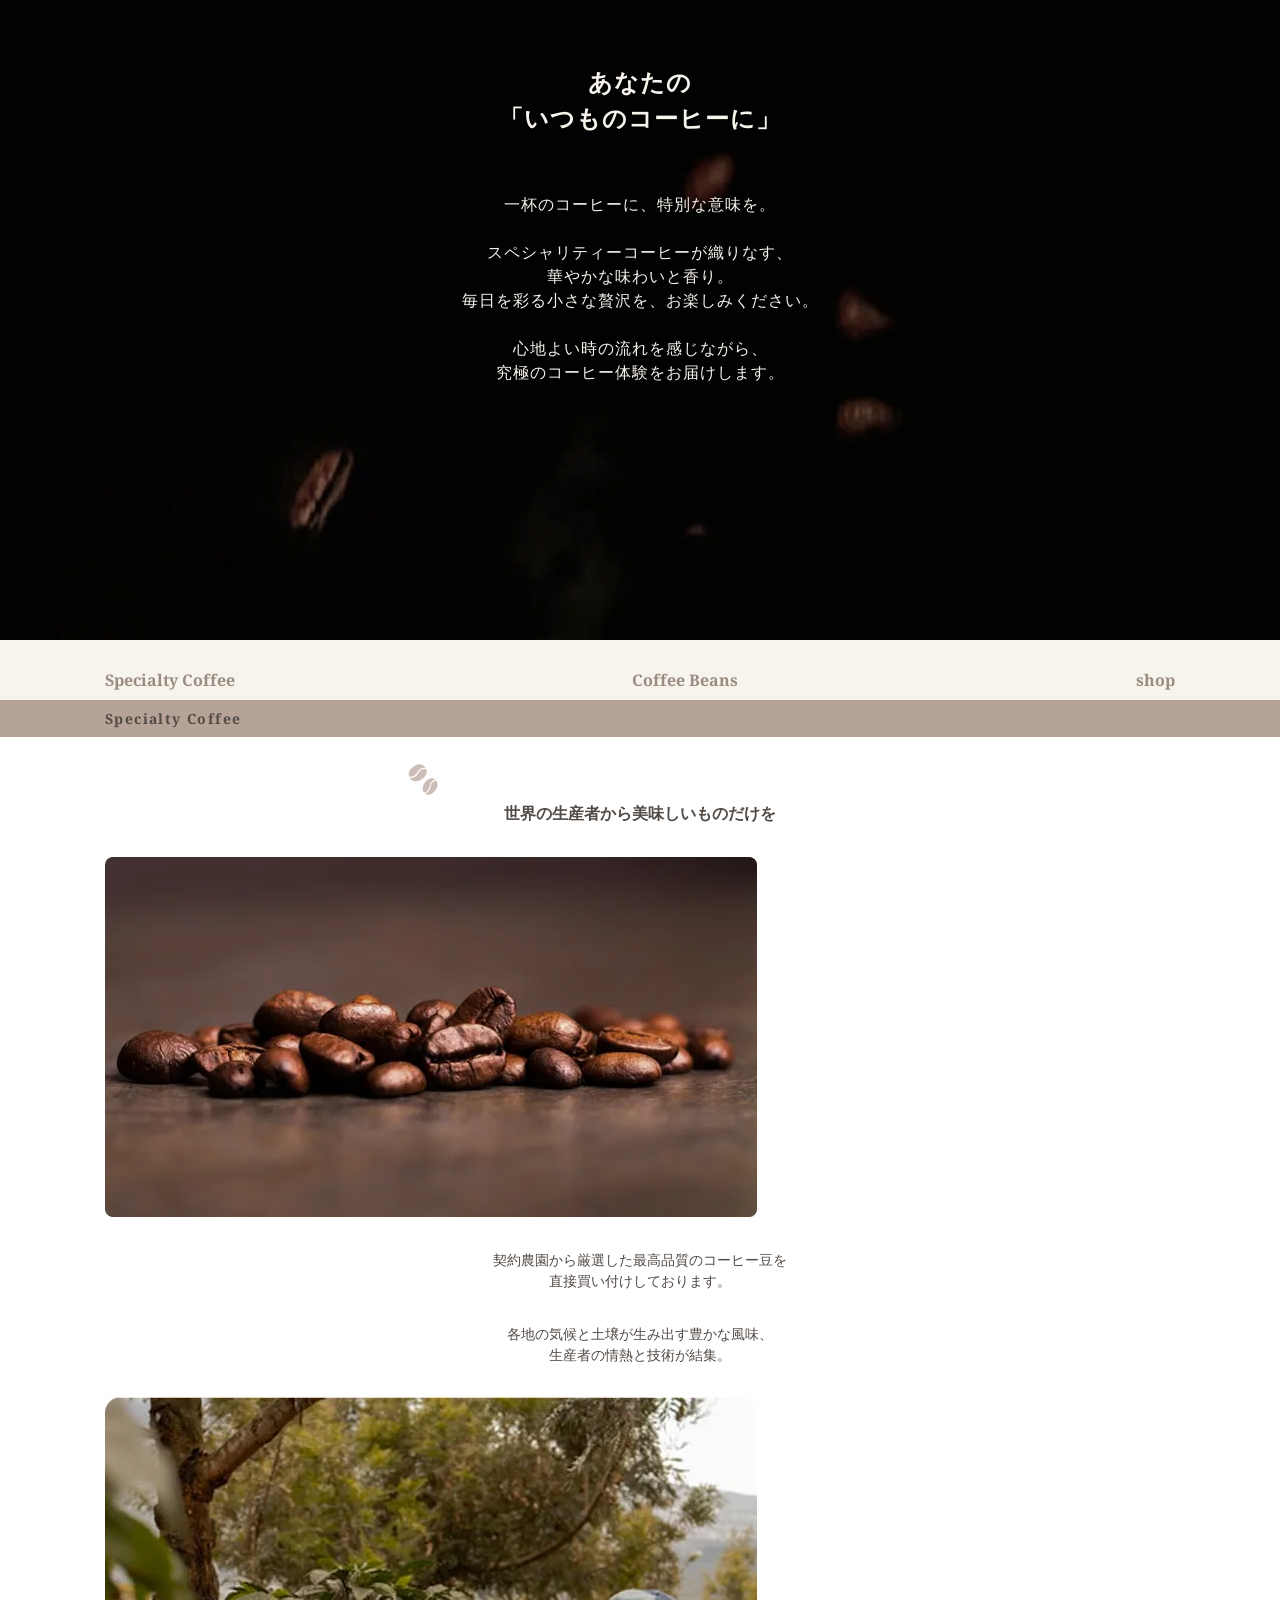
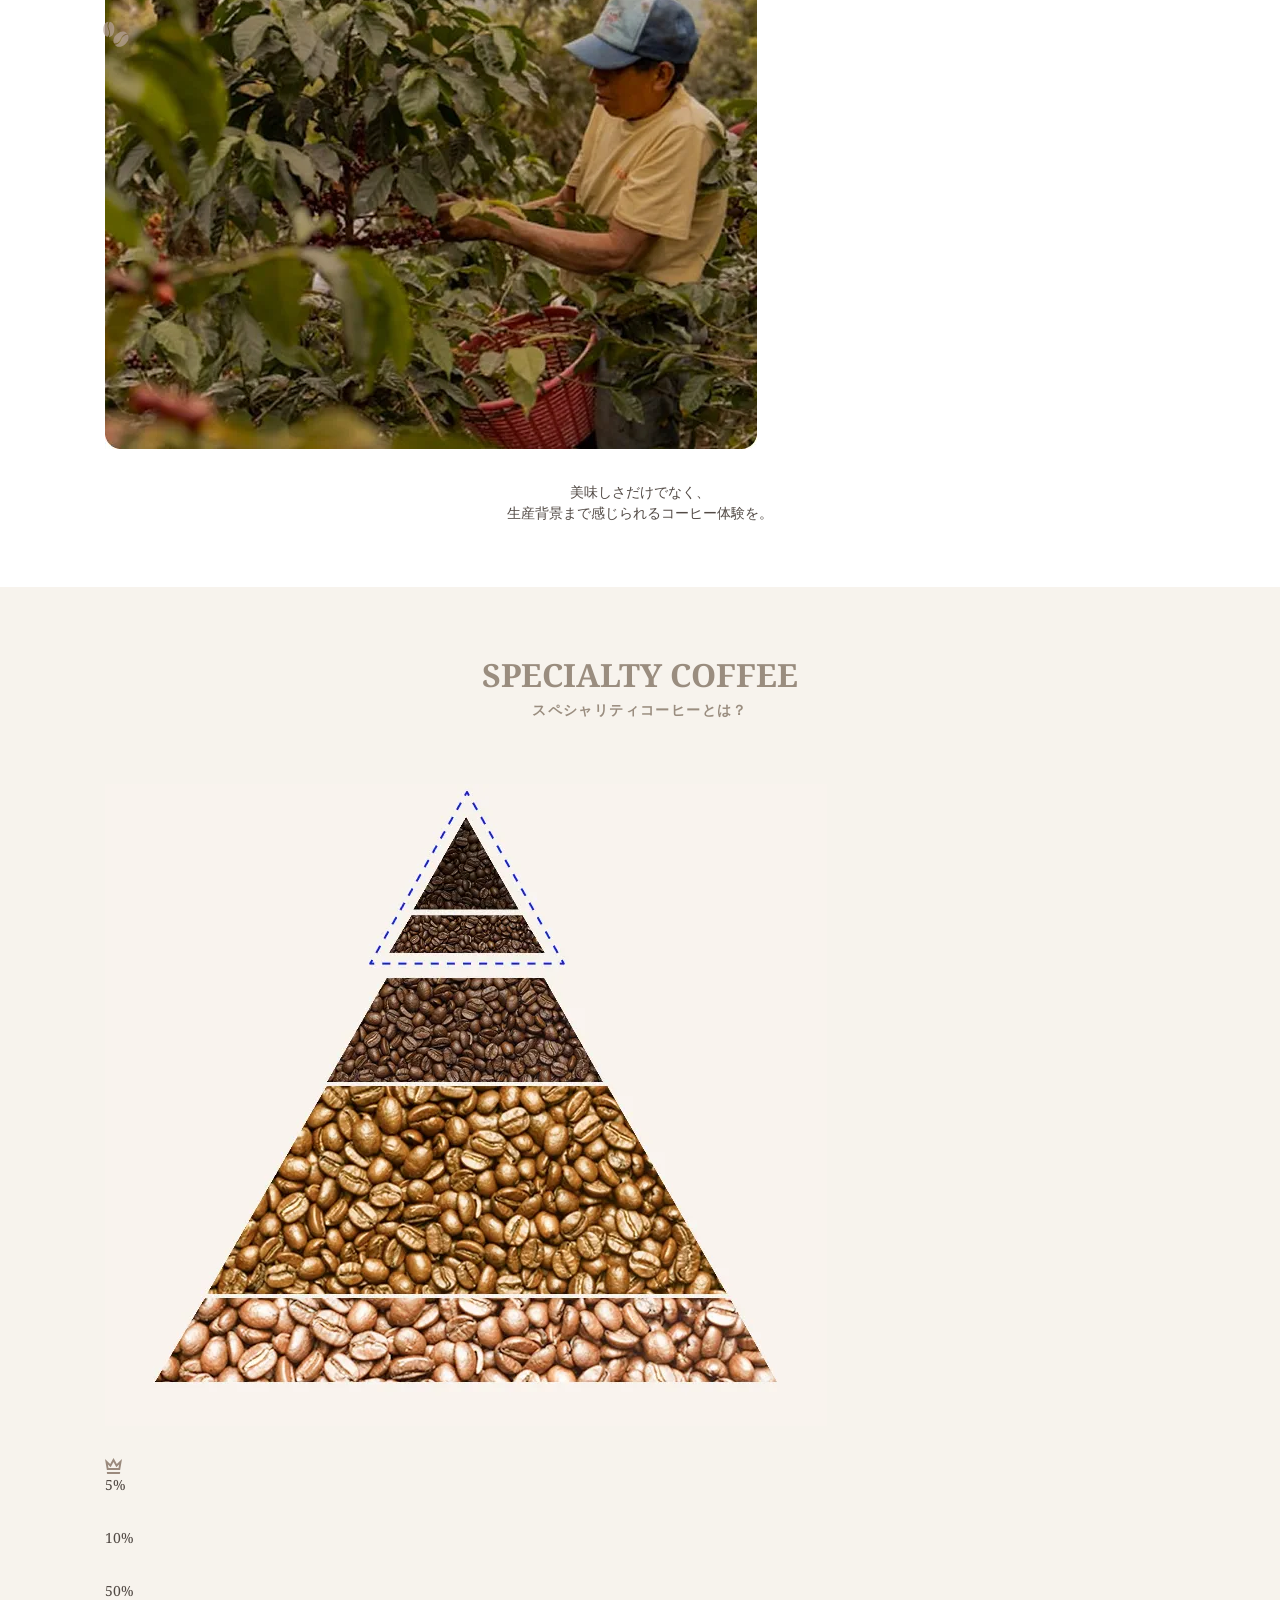
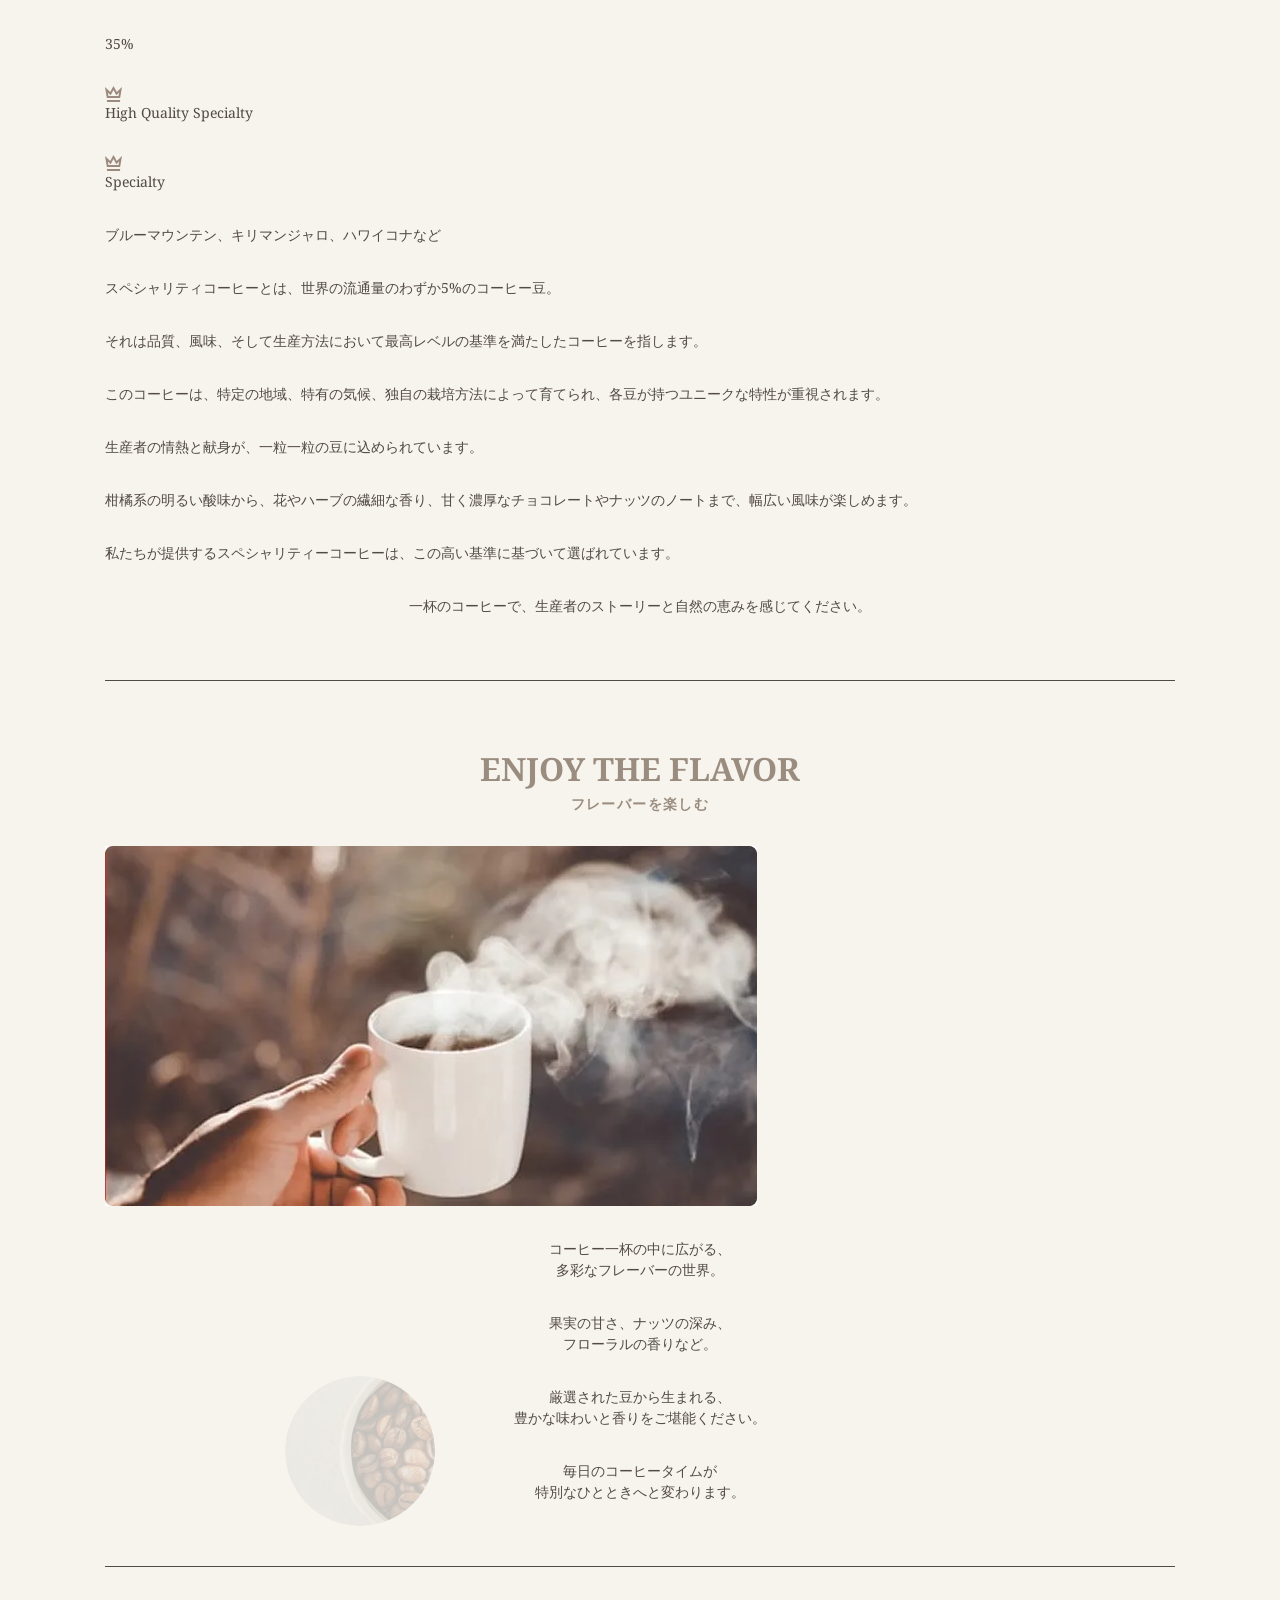
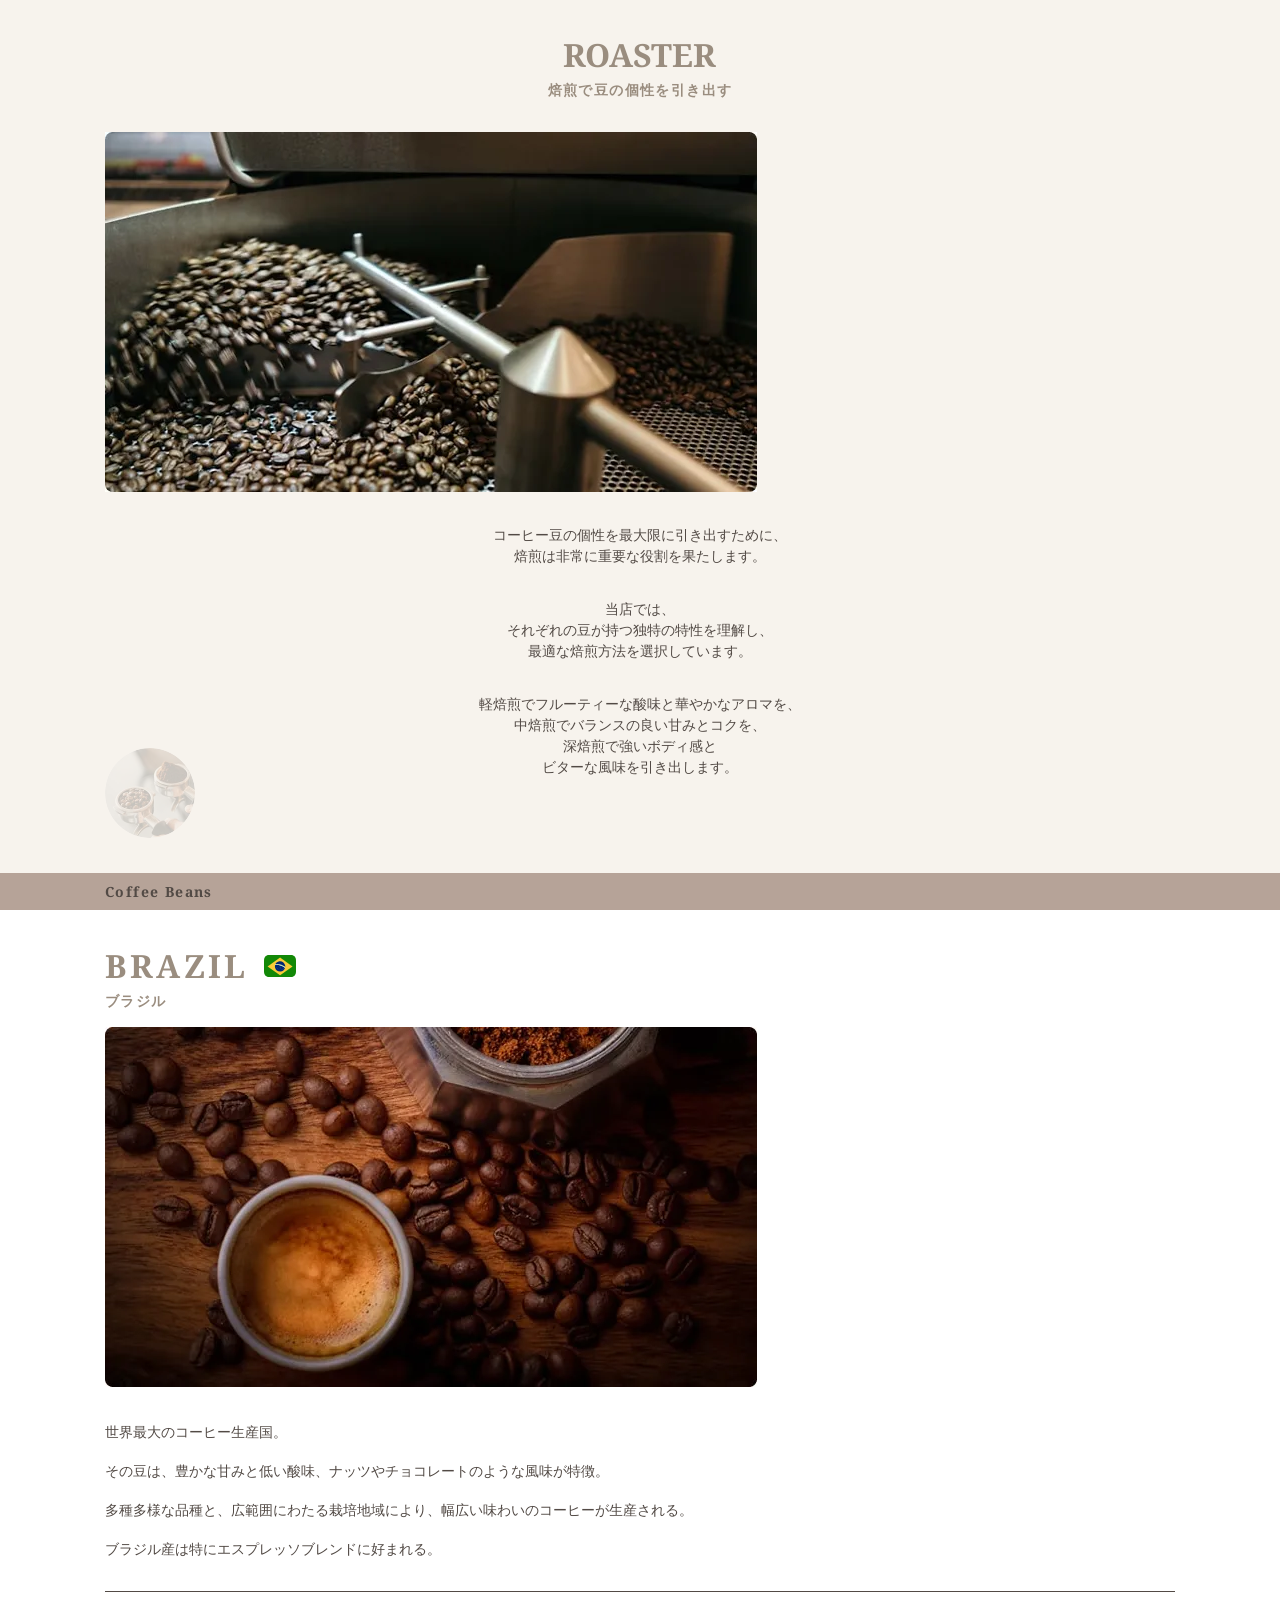
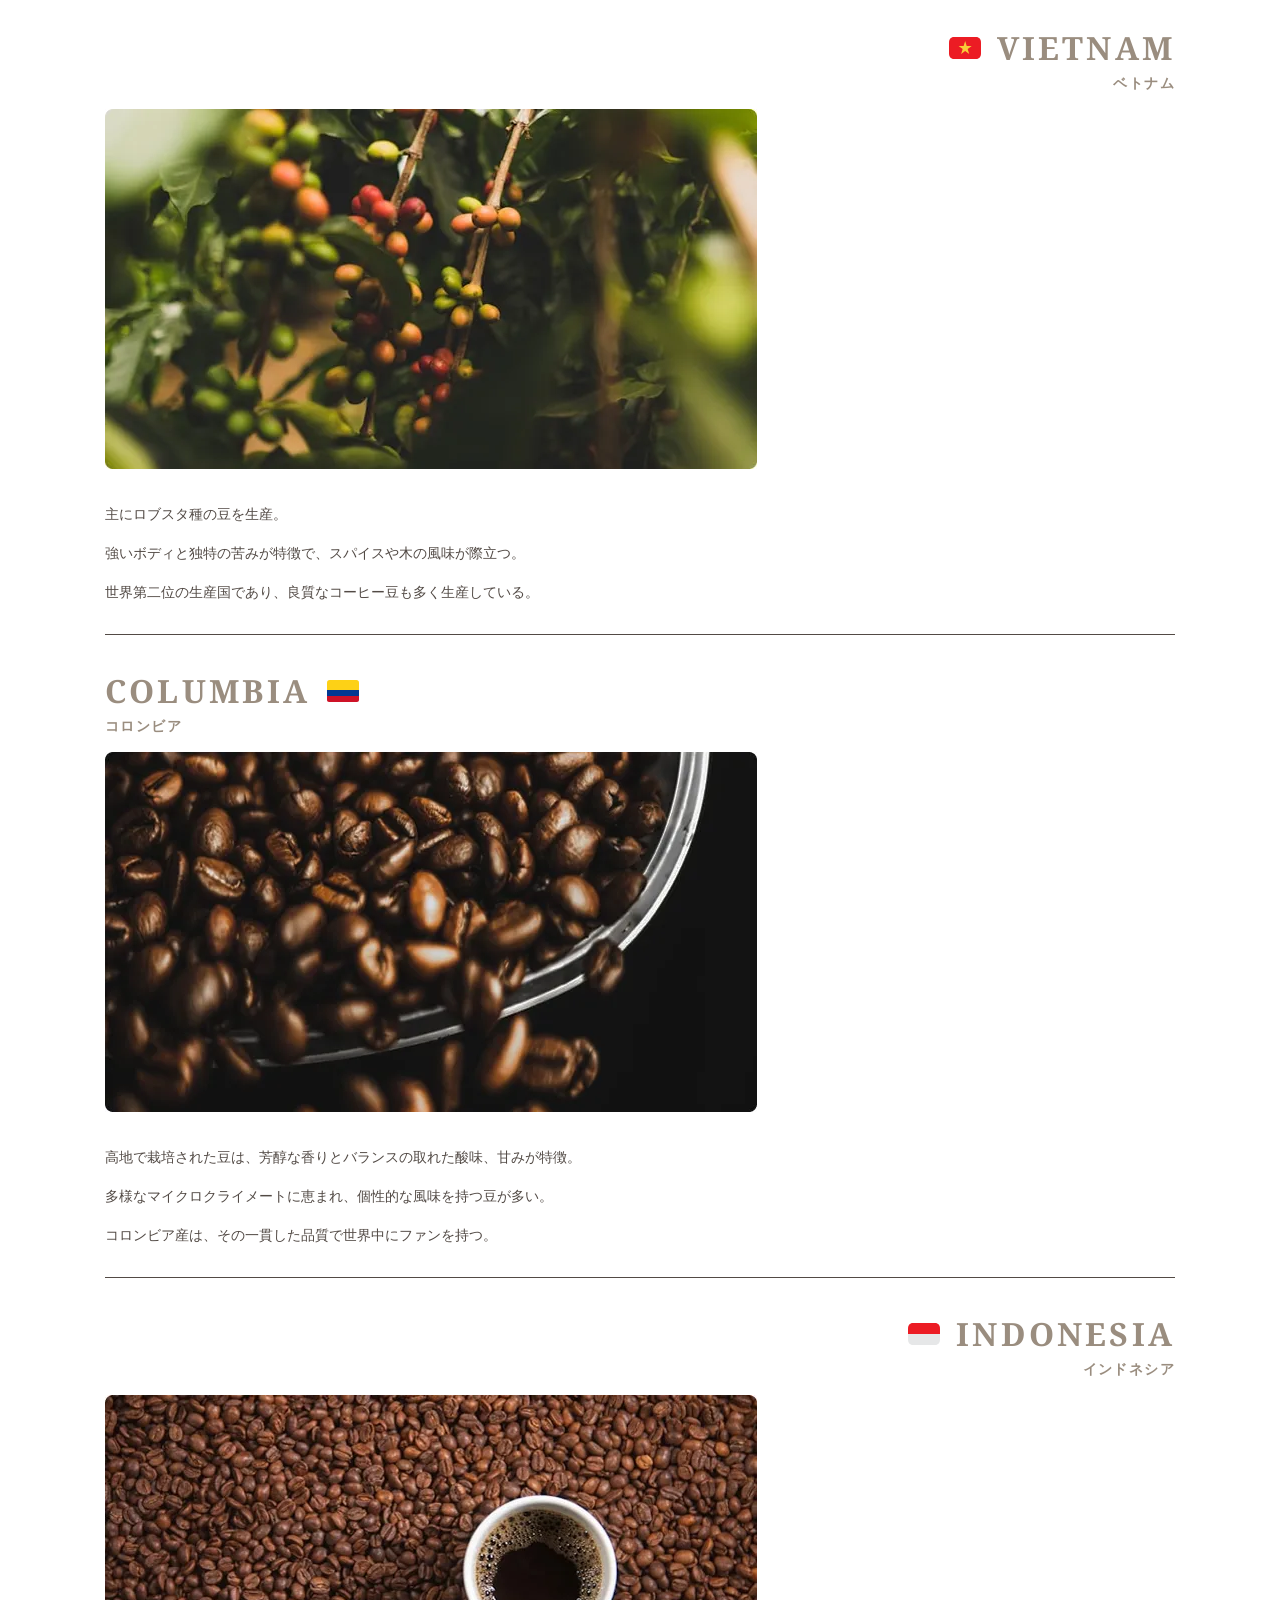
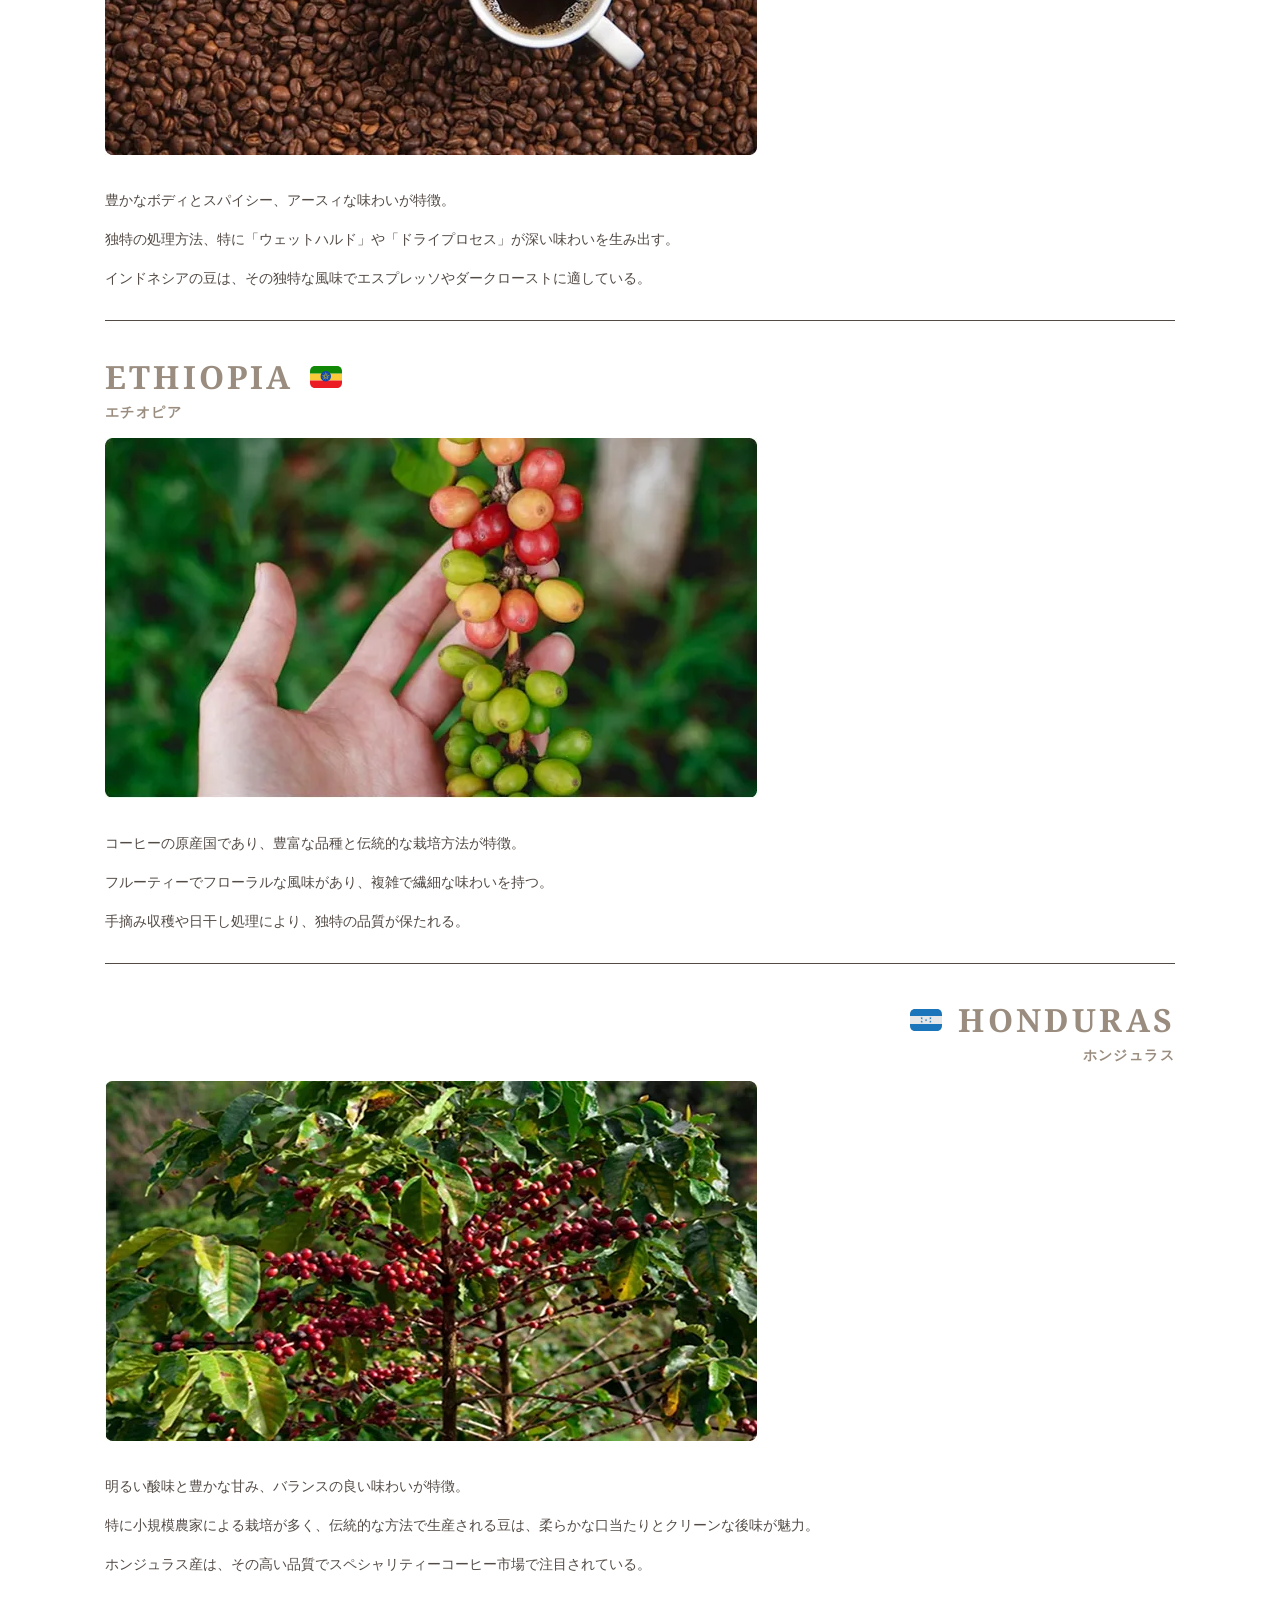
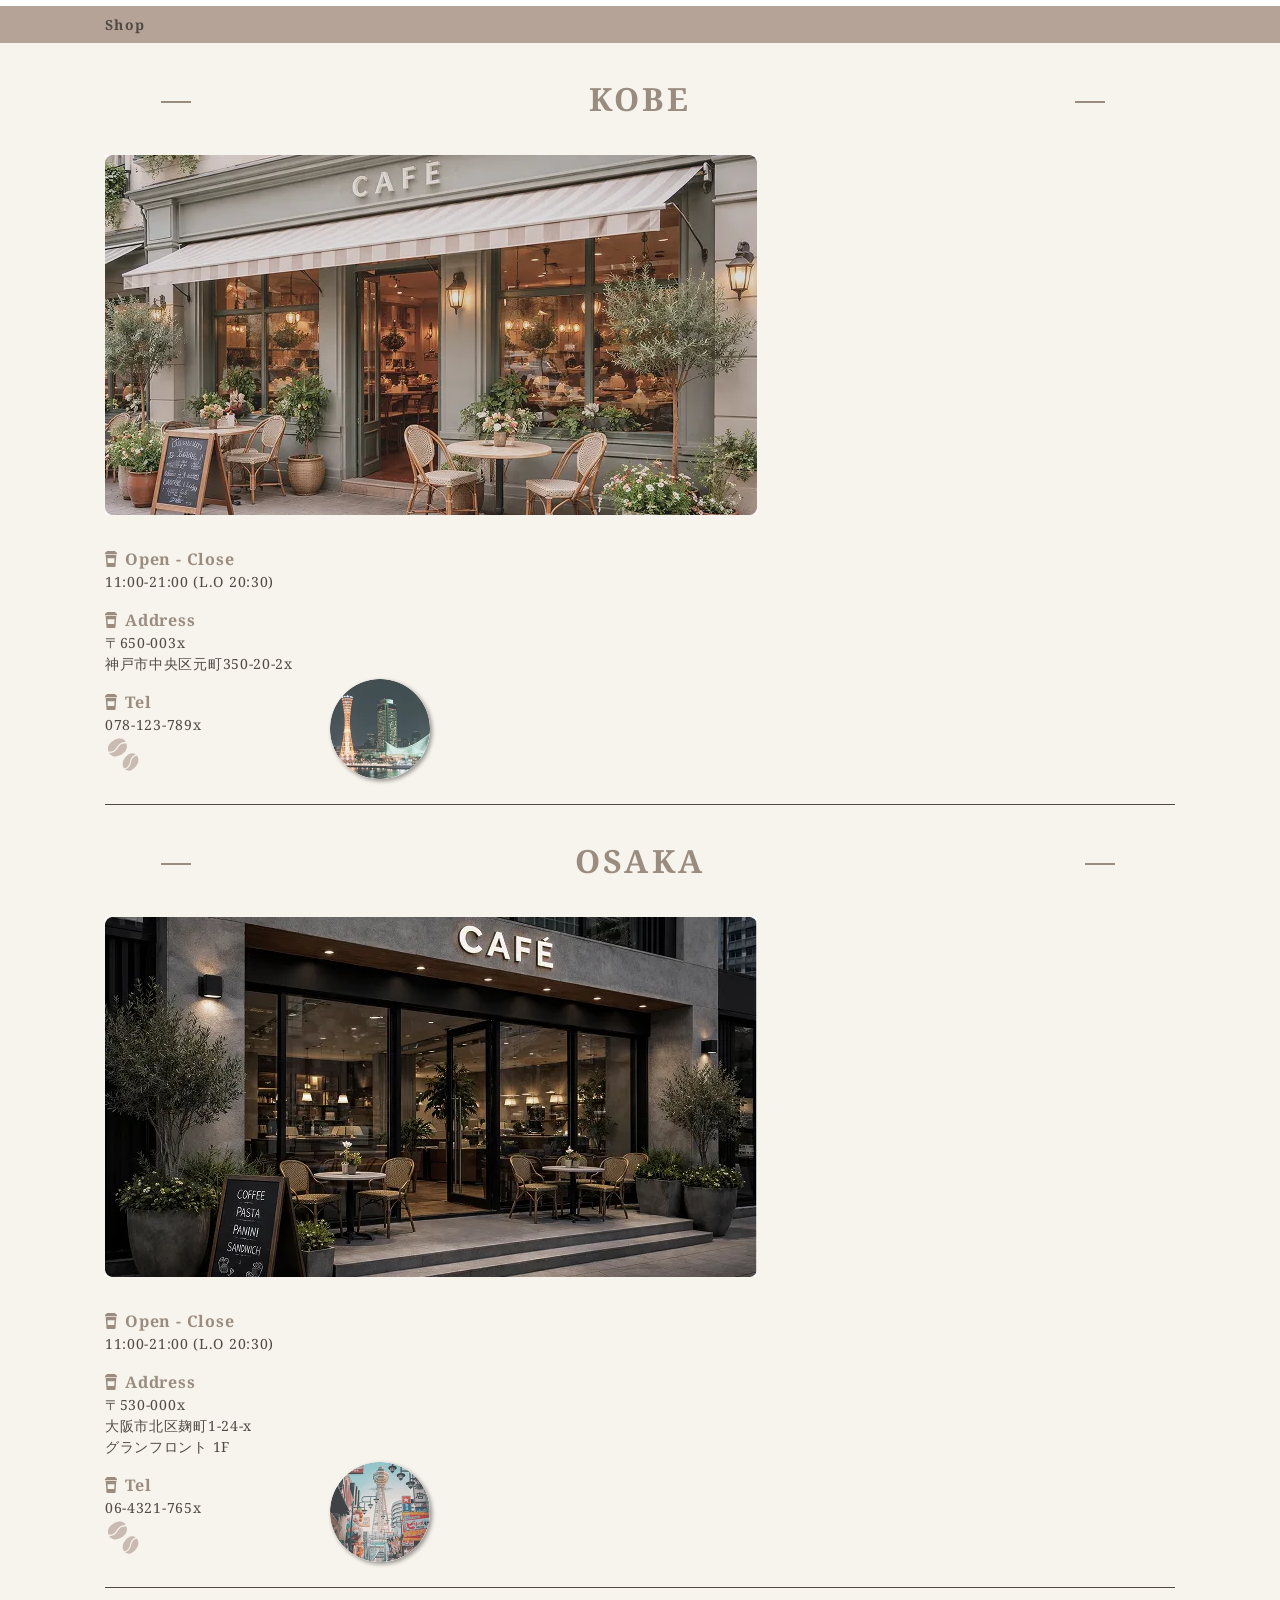
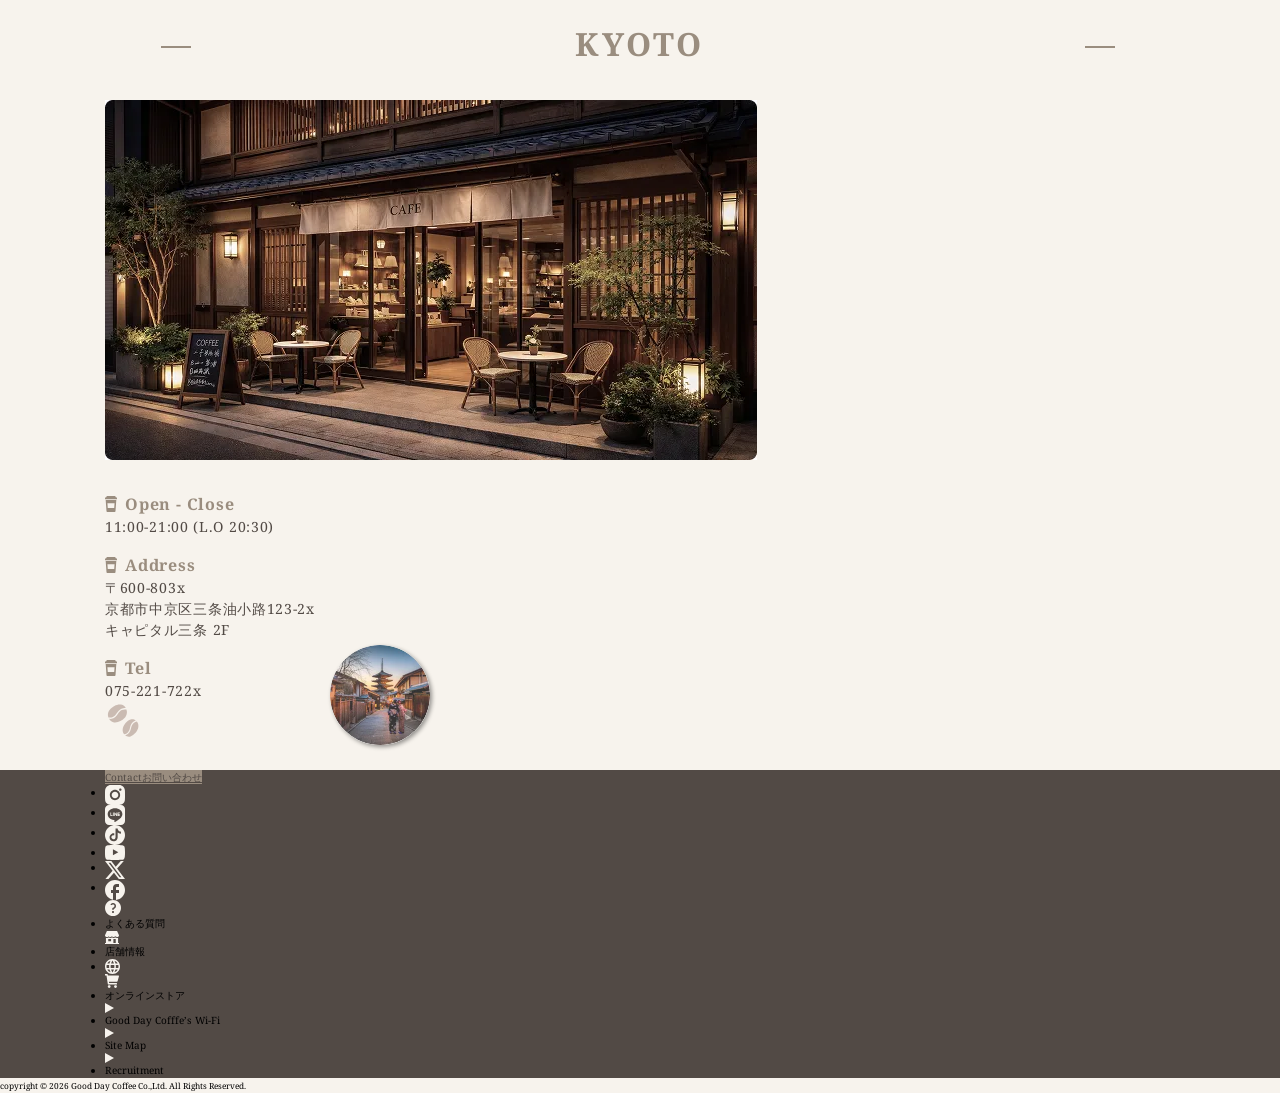
==== commit da514bf6: "Add files via upload" ====
--- a/index.html
+++ b/index.html
@@ -85,89 +85,102 @@
     </div>
     </section>
     <h2>Coffee Beans</h2>
-    <section>
-        <dl>
-            <dt>BRAZIL<span>ブラジル</span><img src="images/Brazil-icon.svg" alt=""></dt>
-            <dt><img src="images/coffeeBeans__brazil.webp" alt="コーヒーカップとコーヒー豆"></dt>
+    <section class="containerLight">
+    <div class="coffeeBeans">
+        <dl>
+            <dt class="coffeeBeans__title">BRAZIL<img class="coffeeBeans__flag" src="images/Brazil-icon.svg" alt=""></dt>
+            <dt class="coffeeBeans__subTitle">ブラジル</dt>
+            <dt><img class="coffeeBeans__img" src="images/coffeeBeans__brazil.webp" alt="コーヒーカップとコーヒー豆"></dt>
             <dd>世界最大のコーヒー生産国。</dd>
             <dd>その豆は、豊かな甘みと低い酸味、ナッツやチョコレートのような風味が特徴。</dd>
             <dd>多種多様な品種と、広範囲にわたる栽培地域により、幅広い味わいのコーヒーが生産される。</dd>
             <dd>ブラジル産は特にエスプレッソブレンドに好まれる。</dd>
         </dl>
         <dl>
-            <dt><img src="images/Vietnam-icon.svg" alt="">VIETNAM<span>ベトナム</span></dt>
-            <dt><img src="images/coffeeBeans__vietnam.webp" alt="コーヒー豆の木"></dt>
-            <dd>主にロブスタ種の豆を生産。t</dd>
+            <dt class="coffeeBeans__title coffeeBeans__title--right"><img class="coffeeBeans__flag" src="images/Vietnam-icon.svg" alt="">VIETNAM</dt>
+            <dt class="coffeeBeans__subTitle coffeeBeans__subTitle--right">ベトナム</dt>
+            <dt><img class="coffeeBeans__img" src="images/coffeeBeans__vietnam.webp" alt="コーヒー豆の木"></dt>
+            <dd>主にロブスタ種の豆を生産。</dd>
             <dd>強いボディと独特の苦みが特徴で、スパイスや木の風味が際立つ。</dd>
             <dd>世界第二位の生産国であり、良質なコーヒー豆も多く生産している。</dd>
         </dl>
         <dl>
-            <dt>COLUMBIA<span>コロンビア</span><img src="images/Clombia-icon.svg" alt=""></dt>
-            <dt><img src="images/coffeeBeans__colunbia.webp" alt="コーヒー豆"></dt>
+            <dt class="coffeeBeans__title">COLUMBIA<img class="coffeeBeans__flag" src="images/Clombia-icon.svg" alt=""></dt>
+            <dt class="coffeeBeans__subTitle">コロンビア</dt>
+            <dt><img class="coffeeBeans__img" src="images/coffeeBeans__colunbia.webp" alt="コーヒー豆"></dt>
             <dd>高地で栽培された豆は、芳醇な香りとバランスの取れた酸味、甘みが特徴。</dd>
             <dd>多様なマイクロクライメートに恵まれ、個性的な風味を持つ豆が多い。</dd>
             <dd>コロンビア産は、その一貫した品質で世界中にファンを持つ。</dd>
         </dl>
         <dl>
-            <dt><img src="images/Indonesia-icon.svg" alt="">INDONESIA<span>インドネシア</span></dt>
-            <dt><img src="images/coffeeBeans__indonesia.webp" alt="コーヒーカップとコーヒー豆"></dt>
+            <dt class="coffeeBeans__title coffeeBeans__title--right"><img class="coffeeBeans__flag" src="images/Indonesia-icon.svg" alt="">INDONESIA</dt>
+            <dt class="coffeeBeans__subTitle coffeeBeans__subTitle--right">インドネシア</dt>
+            <dt><img class="coffeeBeans__img" src="images/coffeeBeans__indonesia.webp" alt="コーヒーカップとコーヒー豆"></dt>
             <dd>豊かなボディとスパイシー、アースィな味わいが特徴。</dd>
             <dd>独特の処理方法、特に「ウェットハルド」や「ドライプロセス」が深い味わいを生み出す。</dd>
             <dd>インドネシアの豆は、その独特な風味でエスプレッソやダークローストに適している。</dd>
         </dl>
         <dl>
-            <dt>ETHIOPIA<span>エチオピア</span><img src="images/Echiopia-icon.svg" alt=""></dt>
-            <dt><img src="images/coffeeBeans__ethiopia.webp" alt="コーヒー豆の木"></dt>
+            <dt class="coffeeBeans__title">ETHIOPIA<img class="coffeeBeans__flag" src="images/Echiopia-icon.svg" alt=""></dt>
+            <dt class="coffeeBeans__subTitle">エチオピア</dt>
+            <dt><img class="coffeeBeans__img" src="images/coffeeBeans__ethiopia.webp" alt="コーヒー豆の木"></dt>
             <dd>コーヒーの原産国であり、豊富な品種と伝統的な栽培方法が特徴。</dd>
             <dd>フルーティーでフローラルな風味があり、複雑で繊細な味わいを持つ。</dd>
             <dd>手摘み収穫や日干し処理により、独特の品質が保たれる。</dd>
         </dl>
         <dl>
-            <dt><img src="images/Honduras-icon.svg" alt="">HONDURAS<span>ホンジュラス</span></dt>
-            <dt><img src="images/coffeeBeans__honduras.webp" alt="コーヒー豆の木"></dt>
+            <dt class="coffeeBeans__title coffeeBeans__title--right"><img class="coffeeBeans__flag" src="images/Honduras-icon.svg" alt="">HONDURAS</dt>
+            <dt class="coffeeBeans__subTitle coffeeBeans__subTitle--right">ホンジュラス</dt>
+            <dt><img class="coffeeBeans__img" src="images/coffeeBeans__honduras.webp" alt="コーヒー豆の木"></dt>
             <dd>明るい酸味と豊かな甘み、バランスの良い味わいが特徴。</dd>
             <dd>特に小規模農家による栽培が多く、伝統的な方法で生産される豆は、柔らかな口当たりとクリーンな後味が魅力。</dd>
             <dd>ホンジュラス産は、その高い品質でスペシャリティーコーヒー市場で注目されている。</dd>
         </dl>
-    </section>
+    </div>
+    </section>
+    <section class="container">
     <h2>Shop</h2>
-        <dl>
-            <dt>KOBE</dt>
-            <dt><img src="images/shop__kobe.webp" alt="Good Day Coffee 神戸店"></dt>
-            <dt><img src="images/takeOutCup.svg" alt="">Open - Close</dt>
+    <div class="shop">
+        <dl>
+            <dt class="shop__title shop__title--kobe">KOBE</dt>
+            <dt><img class="shop__img" src="images/shop__kobe.webp" alt="Good Day Coffee 神戸店"></dt>
+            <dt class="shop__brownTxt shop__brownTxt--top"><img class="shop__cupIcon" src="images/takeOutCup.svg" alt="">Open - Close</dt>
             <dd>11:00-21:00 (L.O 20:30)</dd>
-            <dt><img src="images/takeOutCup.svg" alt="">Address</dt>
+            <dt class="shop__brownTxt"><img class="shop__cupIcon" src="images/takeOutCup.svg" alt="">Address</dt>
             <dd>〒650-003x<br>神戸市中央区元町350-20-2x</dd>
-            <dt><img src="images/takeOutCup.svg" alt="">Tel</dt>
+            <dt class="shop__brownTxt"><img class="shop__cupIcon" src="images/takeOutCup.svg" alt="">Tel</dt>
             <dd>078-123-789x</dd>
-            <dd><img src="images/shop__backgraundImg-kobe.webp" alt="神戸の景色"></dd>
+            <dd><img class="shop__bcImg" src="images/shop__backgraundImg-kobe.webp" alt="神戸の景色"></dd>
             <dd><img src="images/decoration-beans-under.svg" alt=""></dd>
         </dl>
         <dl>
-            <dt>OSAKA</dt>
-            <dt><img src="images/shop__osaka.webp" alt="Good Day Coffee 大阪店"></dt>
-            <dt><img src="images/takeOutCup.svg" alt="">Open - Close</dt>
+            <dt class="shop__title">OSAKA</dt>
+            <dt><img class="shop__img" src="images/shop__osaka.webp" alt="Good Day Coffee 大阪店"></dt>
+            <dt class="shop__brownTxt shop__brownTxt--top"><img class="shop__cupIcon" src="images/takeOutCup.svg" alt="">Open - Close</dt>
             <dd>11:00-21:00 (L.O 20:30)</dd>
-            <dt><img src="images/takeOutCup.svg" alt="">Address</dt>
-            <dd>〒530-000x<br>大阪市北区麹町1-24-xグランフロント 1F</dd>
-            <dt><img src="images/takeOutCup.svg" alt="">Tel</dt>
+            <dt class="shop__brownTxt"><img class="shop__cupIcon" src="images/takeOutCup.svg" alt="">Address</dt>
+            <dd>〒530-000x<br>大阪市北区麹町1-24-x<br>グランフロント 1F</dd>
+            <dt class="shop__brownTxt"><img class="shop__cupIcon" src="images/takeOutCup.svg" alt="">Tel</dt>
             <dd>06-4321-765x</dd>
-            <dd><img src="images/shop__backgroundImg-osaka.webp" alt="大阪の景色"></dd>
+            <dd><img class="shop__bcImg" src="images/shop__backgroundImg-osaka.webp" alt="大阪の景色"></dd>
             <dd><img src="images/decoration-beans-under.svg" alt=""></dd>
         </dl>
         <dl>
-            <dt>KYOTO</dt>
-            <dt><img src="images/shop__kyoto.webp" alt="Good Day Coffee 京都店"></dt>
-            <dt><img src="images/takeOutCup.svg" alt="">Open - Close</dt>
+            <dt class="shop__title">KYOTO</dt>
+            <dt><img class="shop__img" src="images/shop__kyoto.webp" alt="Good Day Coffee 京都店"></dt>
+            <dt class="shop__brownTxt shop__brownTxt--top"><img class="shop__cupIcon" src="images/takeOutCup.svg" alt="">Open - Close</dt>
             <dd>11:00-21:00 (L.O 20:30)</dd>
-            <dt><img src="images/takeOutCup.svg" alt="">Address</dt>
-            <dd>〒600-803x<br>京都市中京区三条油小路123-2xキャピタル三条 2F</dd>
-            <dt><img src="images/takeOutCup.svg" alt="">Tel</dt>
+            <dt class="shop__brownTxt"><img class="shop__cupIcon" src="images/takeOutCup.svg" alt="">Address</dt>
+            <dd>〒600-803x<br>京都市中京区三条油小路123-2x<br>キャピタル三条 2F</dd>
+            <dt class="shop__brownTxt"><img class="shop__cupIcon" src="images/takeOutCup.svg" alt="">Tel</dt>
             <dd>075-221-722x</dd>
-            <dd><img src="images/shop__backgroundImg-kyoto.webp" alt="京都の景色"></dd>
+            <dd><img class="shop__bcImg" src="images/shop__backgroundImg-kyoto.webp" alt="京都の景色"></dd>
             <dd><img src="images/decoration-beans-under.svg" alt=""></dd>
         </dl>
-    <section>
+    </div>
+    </section>
+    <section class="containerBrown">
+    <div class="contact">
         <a href="">Contact<span>お問い合わせ</span></a>
         <ul>
             <li><img src="images/instagram.svg" alt=""></li>
@@ -188,6 +201,7 @@
             <li><img src="images/triangle.svg" alt="">Site Map</li>
             <li><img src="images/triangle.svg" alt="">Recruitment</li>
         </ul>
+    </div>
     </section>
     <footer>
         <p><small>copyright &copy; 2026 Good Day Coffee Co.,Ltd. All Rights Reserved.</small></p>
--- a/css/style.css
+++ b/css/style.css
@@ -117,7 +117,7 @@
 
 .specialtyCoffeeMain__txt {
     color: var(--primary-darkBrown);
-    font-size: 1.4em;
+    font-size: 1.4rem;
     text-align: center;
     padding-top: 32px;
 }
@@ -144,13 +144,13 @@
 
 .aboutSpecialtyCoffee p {
     color: var(--primary-darkBrown);
-    font-size: 1.4em;
+    font-size: 1.4rem;
     text-align: left;
     padding-top: 32px;
 }
 .aboutSpecialtyCoffee p:nth-of-type(1) {
     color: var(--primary-grayBrownRGB);
-    font-size: 1.4em;
+    font-size: 1.4rem;
     text-align: center;
     font-weight: 700;
     letter-spacing: 0.1em;
@@ -159,7 +159,7 @@
 
 .aboutSpecialtyCoffee p:last-of-type {
     color: var(--primary-darkBrown);
-    font-size: 1.4em;
+    font-size: 1.4rem;
     text-align: center;
     padding-bottom: 64px;
 }
@@ -181,7 +181,7 @@
 
 .enjoyTheFlavor p {
     color: var(--primary-darkBrown);
-    font-size: 1.4em;
+    font-size: 1.4rem;
     text-align: center;
     padding-top: 32px;
 }
@@ -229,7 +229,7 @@
 
 .roaster p {
     color: var(--primary-darkBrown);
-    font-size: 1.4em;
+    font-size: 1.4rem;
     text-align: center;
     padding-top: 32px;
 }
@@ -251,3 +251,196 @@
     background-position: center;
     opacity: 0.2;
 }
+
+/* coffeeBeans */
+.coffeeBeans {
+    width: var(--contentWidth);
+    margin: 0 auto; 
+}
+
+.coffeeBeans dl {
+    border-bottom: 0.5px var(--primary-darkBrown) solid;
+    padding-bottom: 32px;
+}
+
+.coffeeBeans dl:last-of-type {
+    border-bottom: 0;
+}
+
+
+.coffeeBeans dd {
+    color: var(--primary-darkBrown);
+    font-size: 1.4rem;
+    text-align: left;
+    padding-top: 18px;
+}
+
+.coffeeBeans__title {
+    color: var(--primary-grayBrownRGB);
+    font-size: 3.2rem;
+    font-weight: 700;
+    letter-spacing: 0.1em;
+    text-align: left;
+    padding-top: 32px;
+    gap: 16px;
+    display: flex;
+    align-items: center;    
+}
+
+.coffeeBeans__title--right {
+    justify-content: flex-end;
+}
+
+.coffeeBeans__subTitle {
+    color: var(--primary-grayBrownRGB);
+    font-size: 1.4rem;
+    font-weight: 700;
+    letter-spacing: 0.1em;
+    text-align: left;
+}
+
+.coffeeBeans__subTitle--right {
+    text-align: right;
+}
+
+.coffeeBeans__flag {
+    width: 32px;
+    height: 22px;
+    display: block;
+}
+
+.coffeeBeans__img {
+    padding: 16px 0;
+}
+
+/* shop */
+.shop {
+    width: var(--contentWidth);
+    margin: 0 auto; 
+}
+
+.shop__title {
+    position: relative;
+    color: var(--primary-grayBrownRGB);
+    font-size: 3.2rem;
+    font-weight: 700;
+    letter-spacing: 0.1em;
+    text-align: center;
+    padding: 32px 0;
+}
+
+/* 神戸--調節できん */
+/* 神戸--調節できん */
+/* 神戸--調節できん */
+/* 神戸--調節できん */
+/* 神戸--調節できん */
+.shop__title--kobe::before {
+    content: "";
+    position: absolute;
+    border-bottom: 2px var(--primary-grayBrownRGB) solid;
+    bottom: 52px;
+    width: 30px;
+    left: 56px;
+} 
+
+.shop__title::before {
+    content: "";
+    position: absolute;
+    border-bottom: 2px var(--primary-grayBrownRGB) solid;
+    bottom: 52px;
+    width: 30px;
+    left: 56px;
+}
+
+
+.shop__title::after {
+    content: "";
+    position: absolute;
+    border-bottom: 2px var(--primary-grayBrownRGB) solid;
+    bottom: 52px;
+    right: 60px;
+    width: 30px;
+}
+
+.shop__title--kobe::after {
+    content: "";
+    position: absolute;
+    border-bottom: 2px var(--primary-grayBrownRGB) solid;
+    bottom: 52px;
+    right: 70px;
+    width: 30px;
+}
+/* 神戸--調節できん */
+/* 神戸--調節できん */
+/* 神戸--調節できん */
+/* 神戸--調節できん */
+/* 神戸--調節できん */
+
+.shop__cupIcon {
+    width: 12px;
+    height: 16px;
+}
+
+.shop__brownTxt {
+    display: flex;
+    color: var(--primary-grayBrownRGB);
+    font-size: 1.6rem;
+    font-weight: 700;
+    text-align: left;
+    letter-spacing: 0.05em;
+    gap: 8px;
+    align-items: center;
+    padding-top: 16px;
+}
+
+.shop__brownTxt--top {
+    padding-top: 0;
+}
+
+.shop dd {
+    color: var(--primary-darkBrown);
+    font-size: 1.4rem;
+    text-align: left;
+    letter-spacing: 0.05em;
+}
+
+.shop dl {
+    border-bottom: 0.5px var(--primary-darkBrown) solid;
+    padding-bottom: 32px;
+    position: relative;
+}
+
+.shop dl:last-of-type {
+    border-bottom: 0;
+}
+
+.shop__img {
+    padding-bottom: 32px;
+}
+
+.shop__bcImg {
+    border-radius: 50%;
+    width: 100px;
+    height: 100px;
+    margin-left: auto;
+    position: absolute;
+    bottom: 25px;
+    left: 225px;
+    box-shadow: 2px 2px 4px rgb(0 0 0 / 0.4);
+}
+
+/* contact */
+.contact {
+    width: var(--contentWidth);
+    margin: 0 auto; 
+}
+
+.containerBrown {
+    background-color: var(--primary-darkBrown);
+}
+
+.contact a {
+    color: var(--primary-darkBrown);
+    background-color: var(--primary-grayBrownRGB);
+
+}
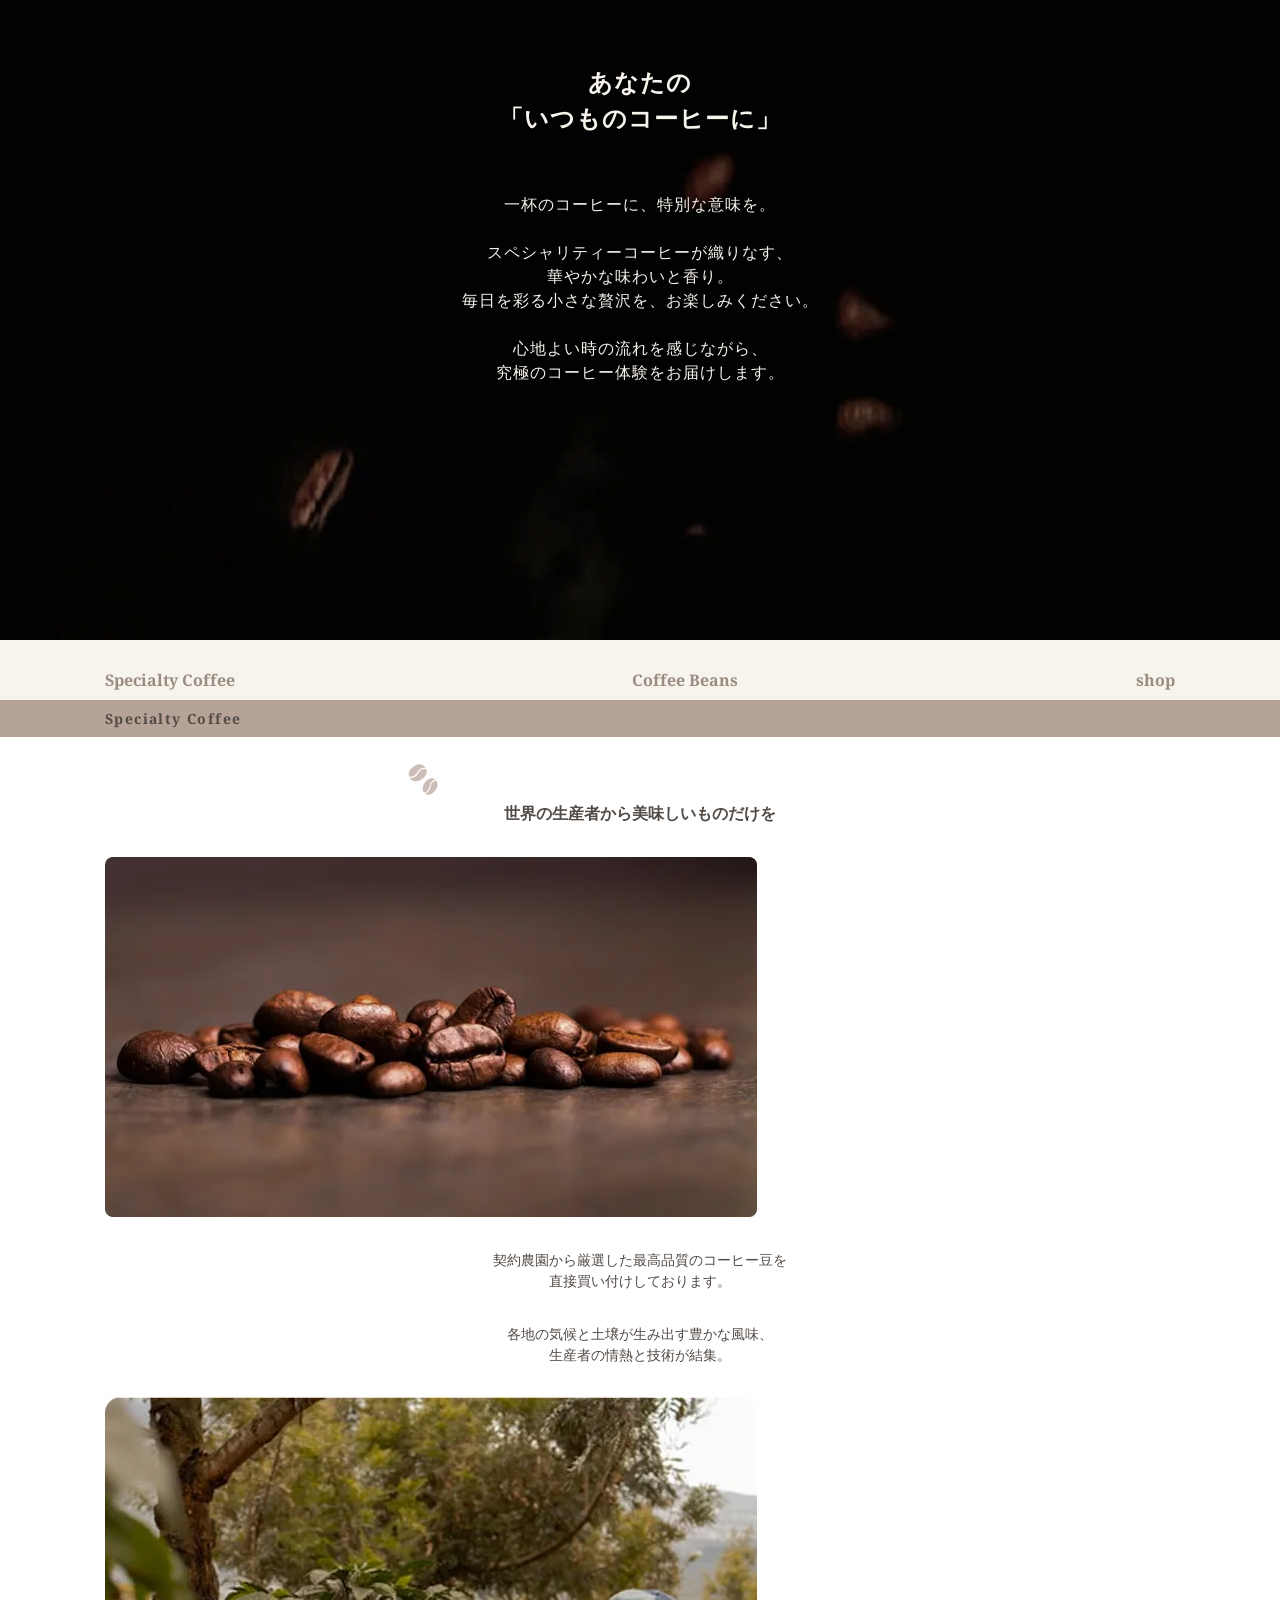
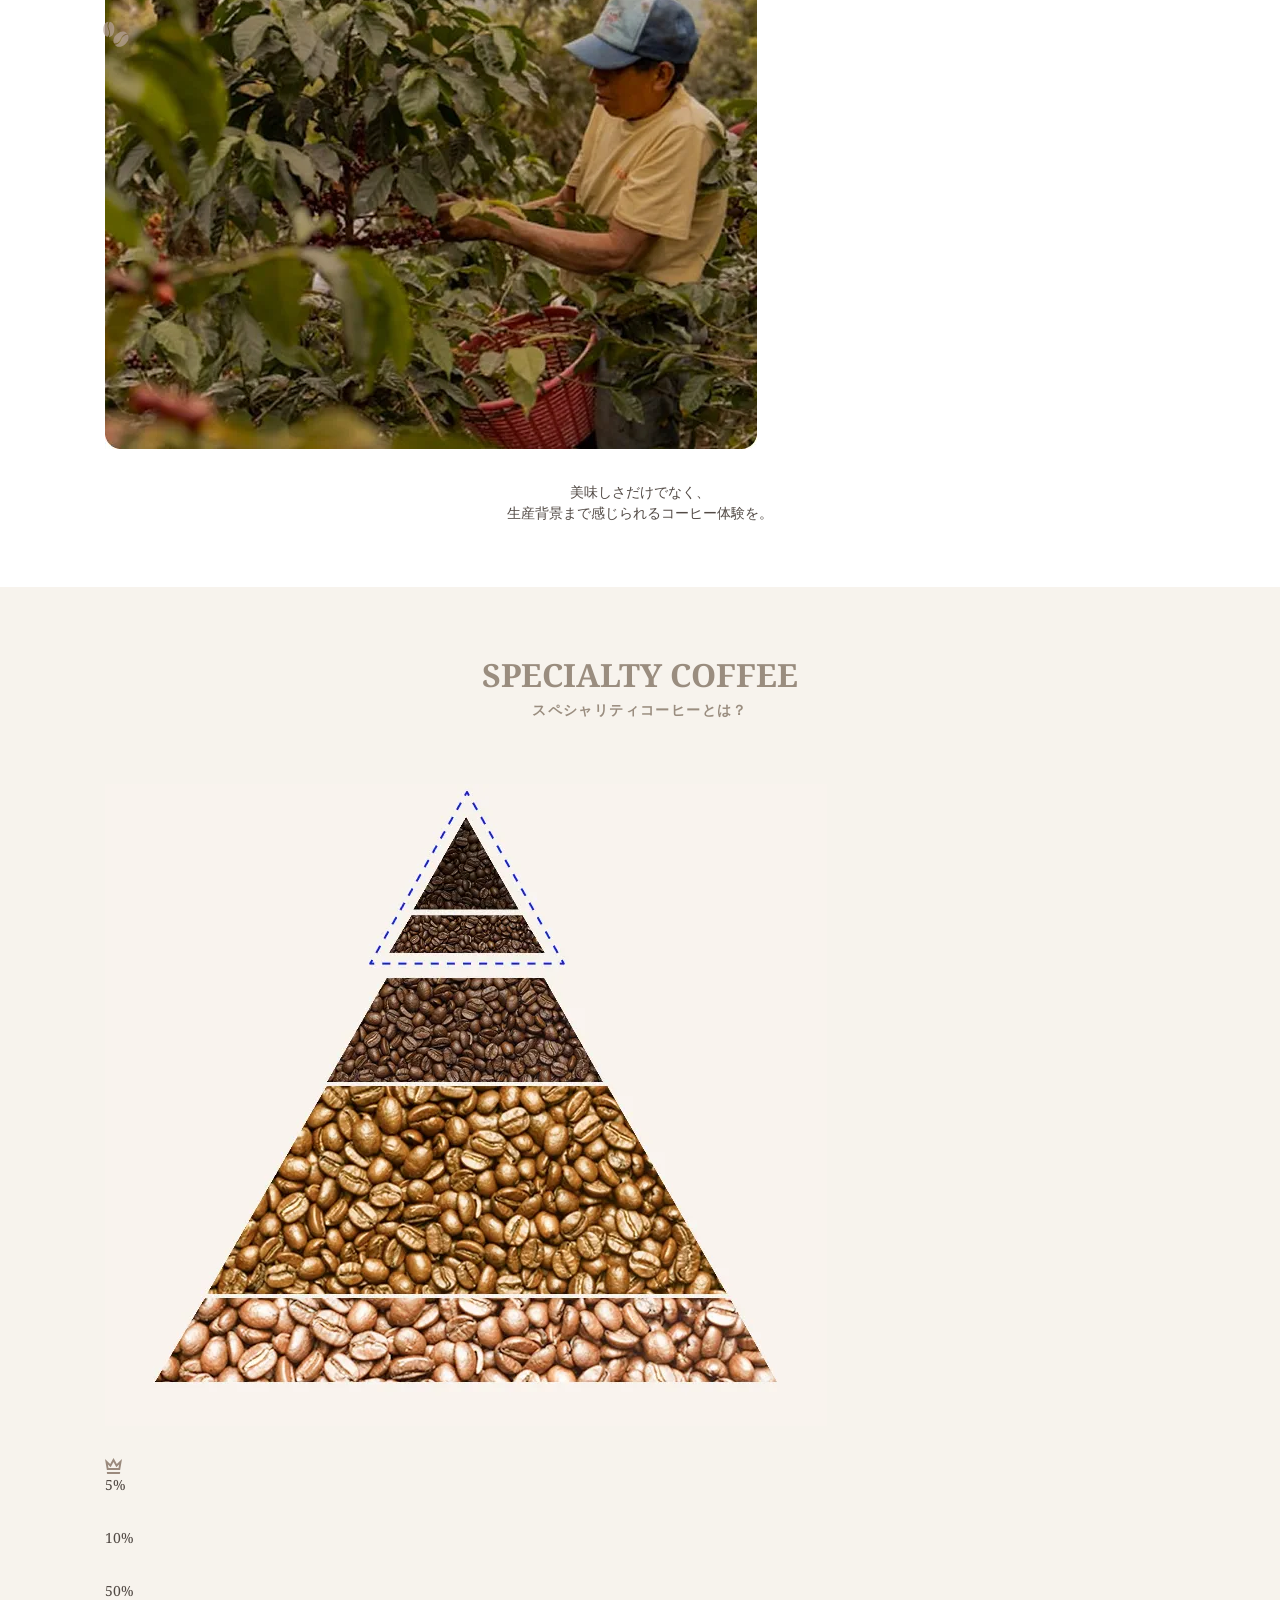
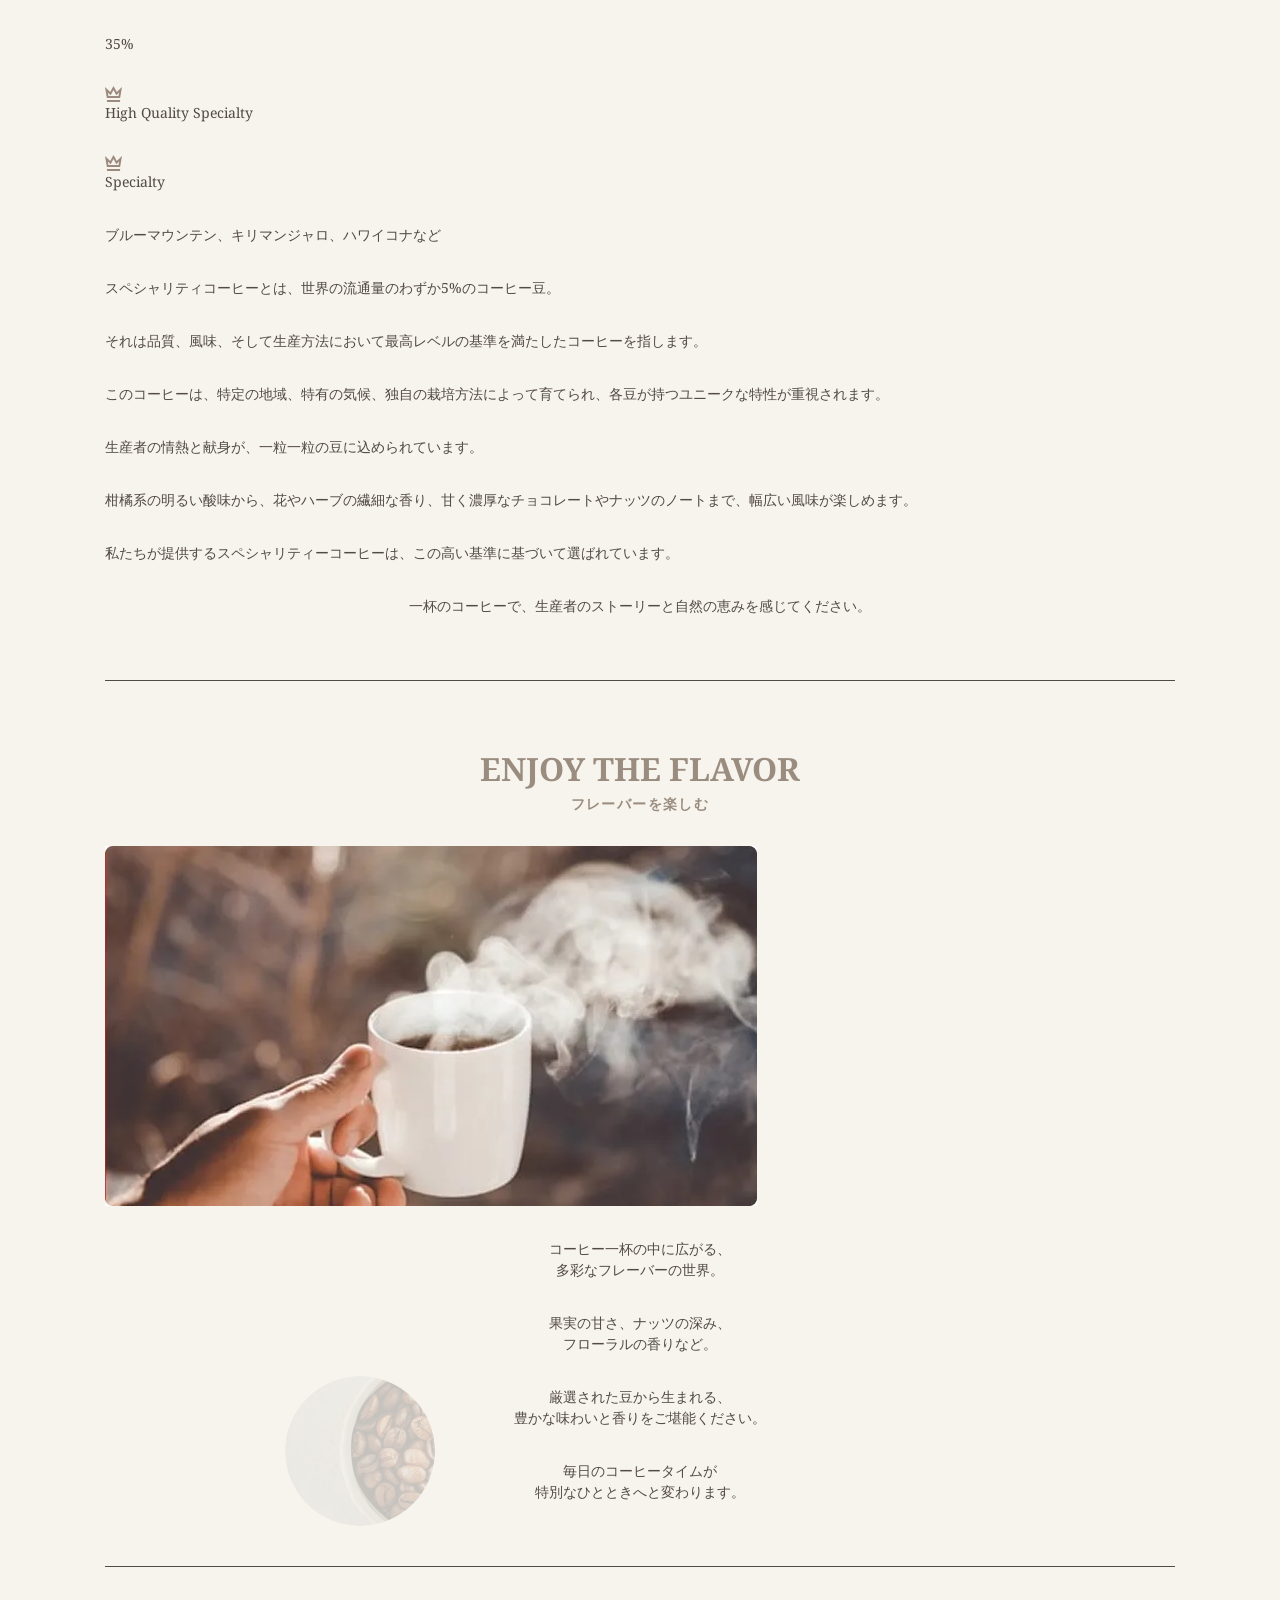
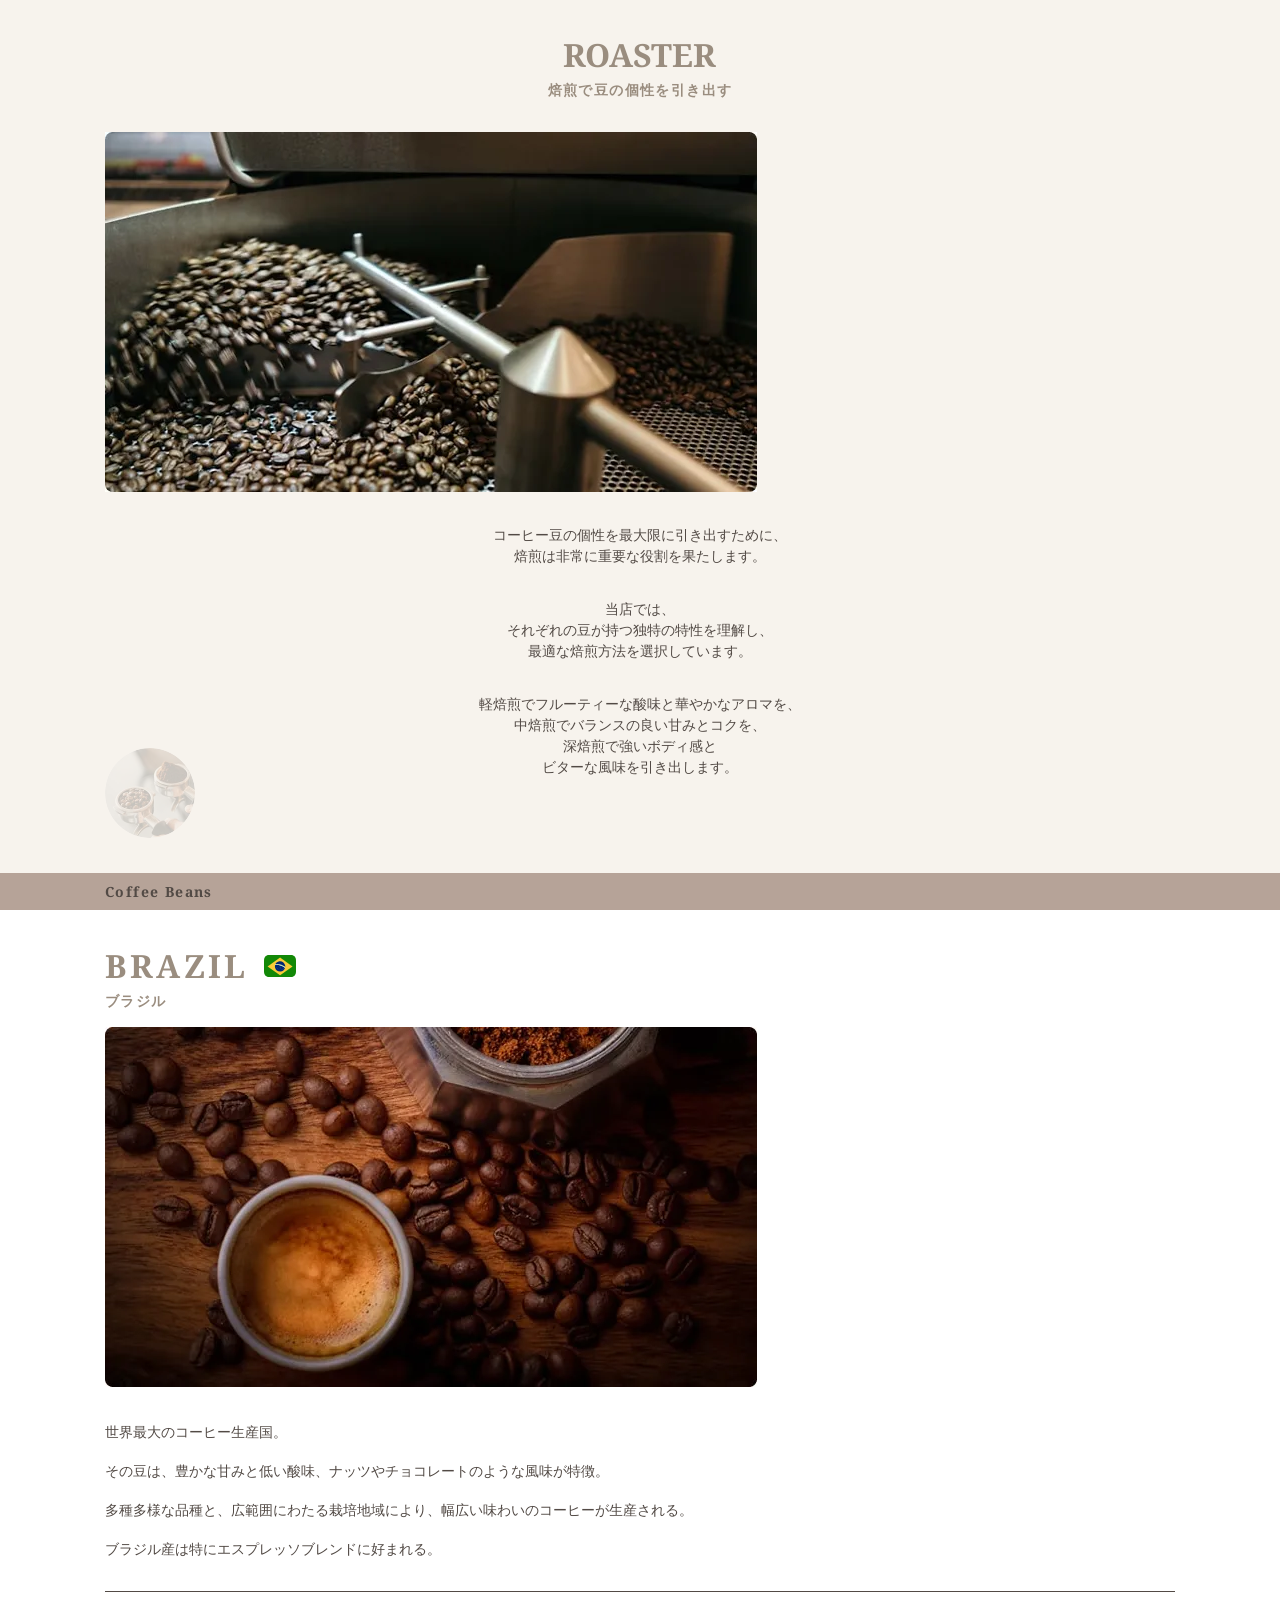
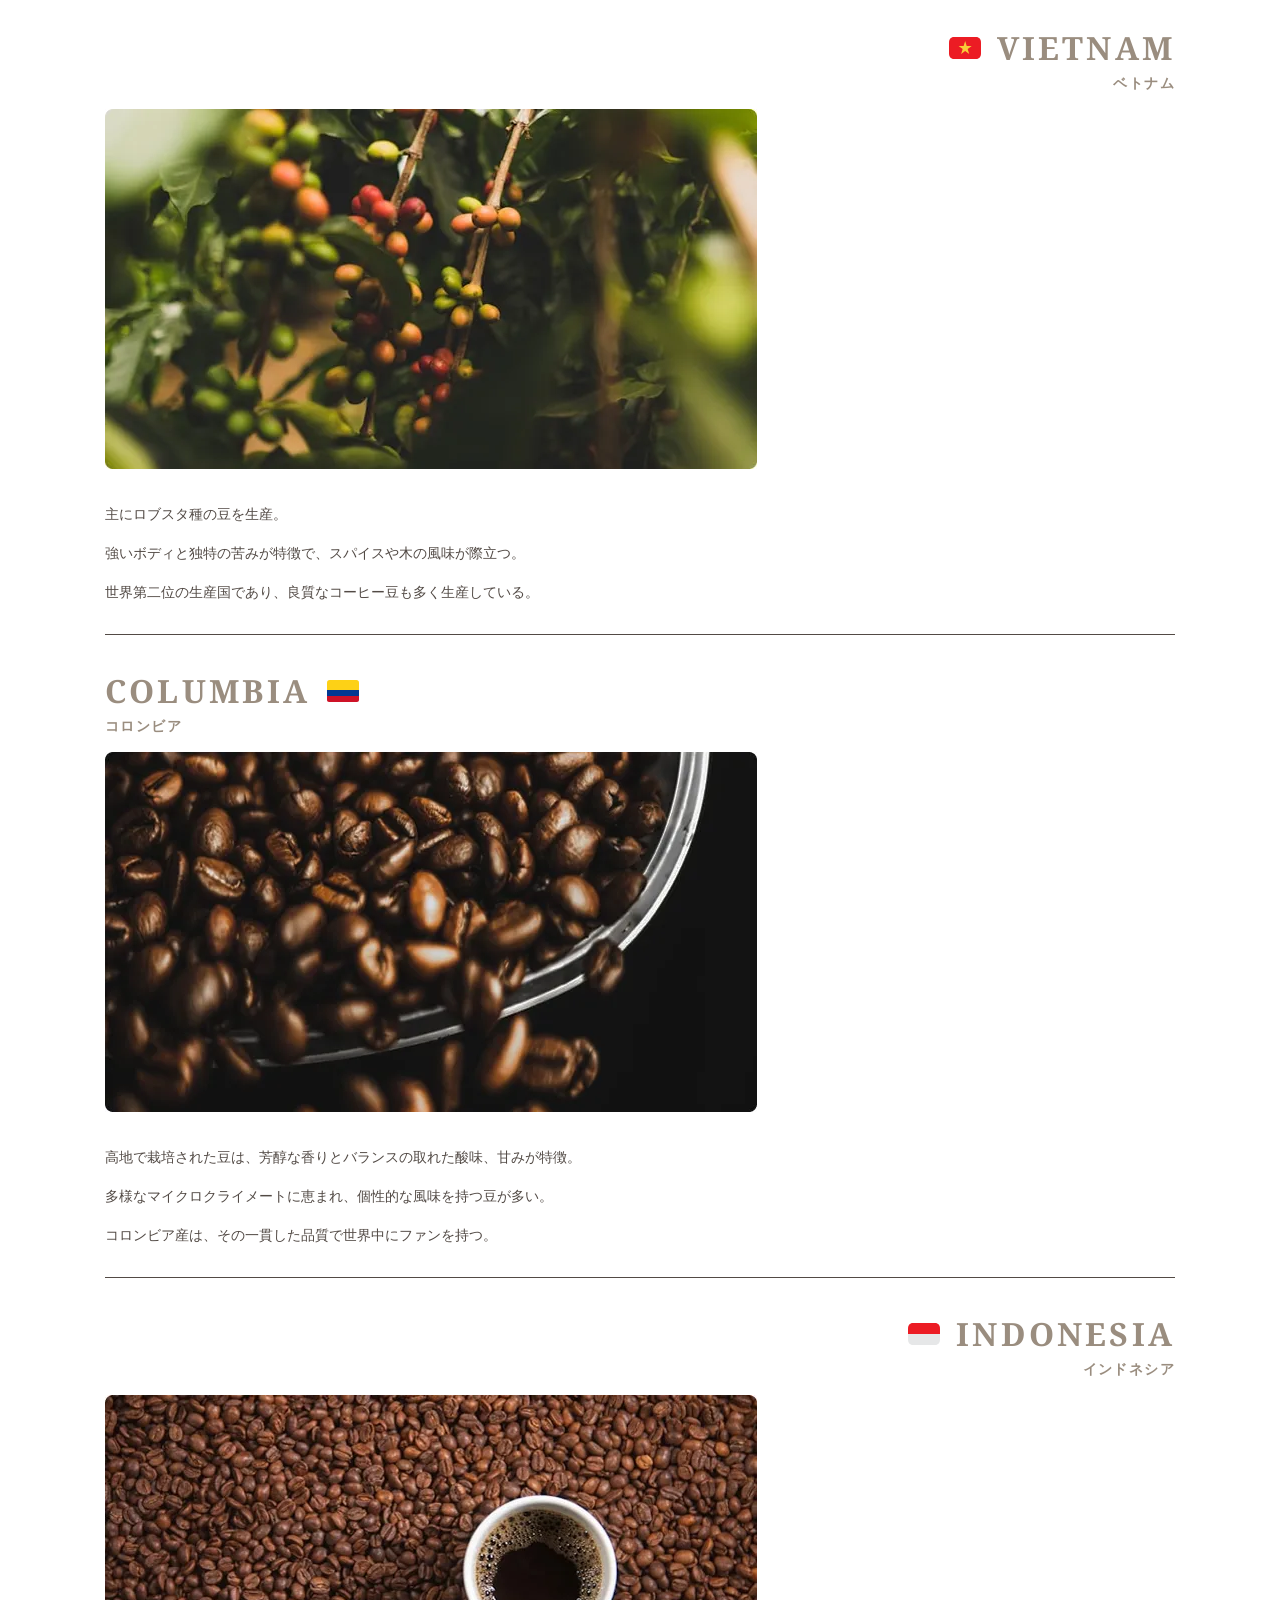
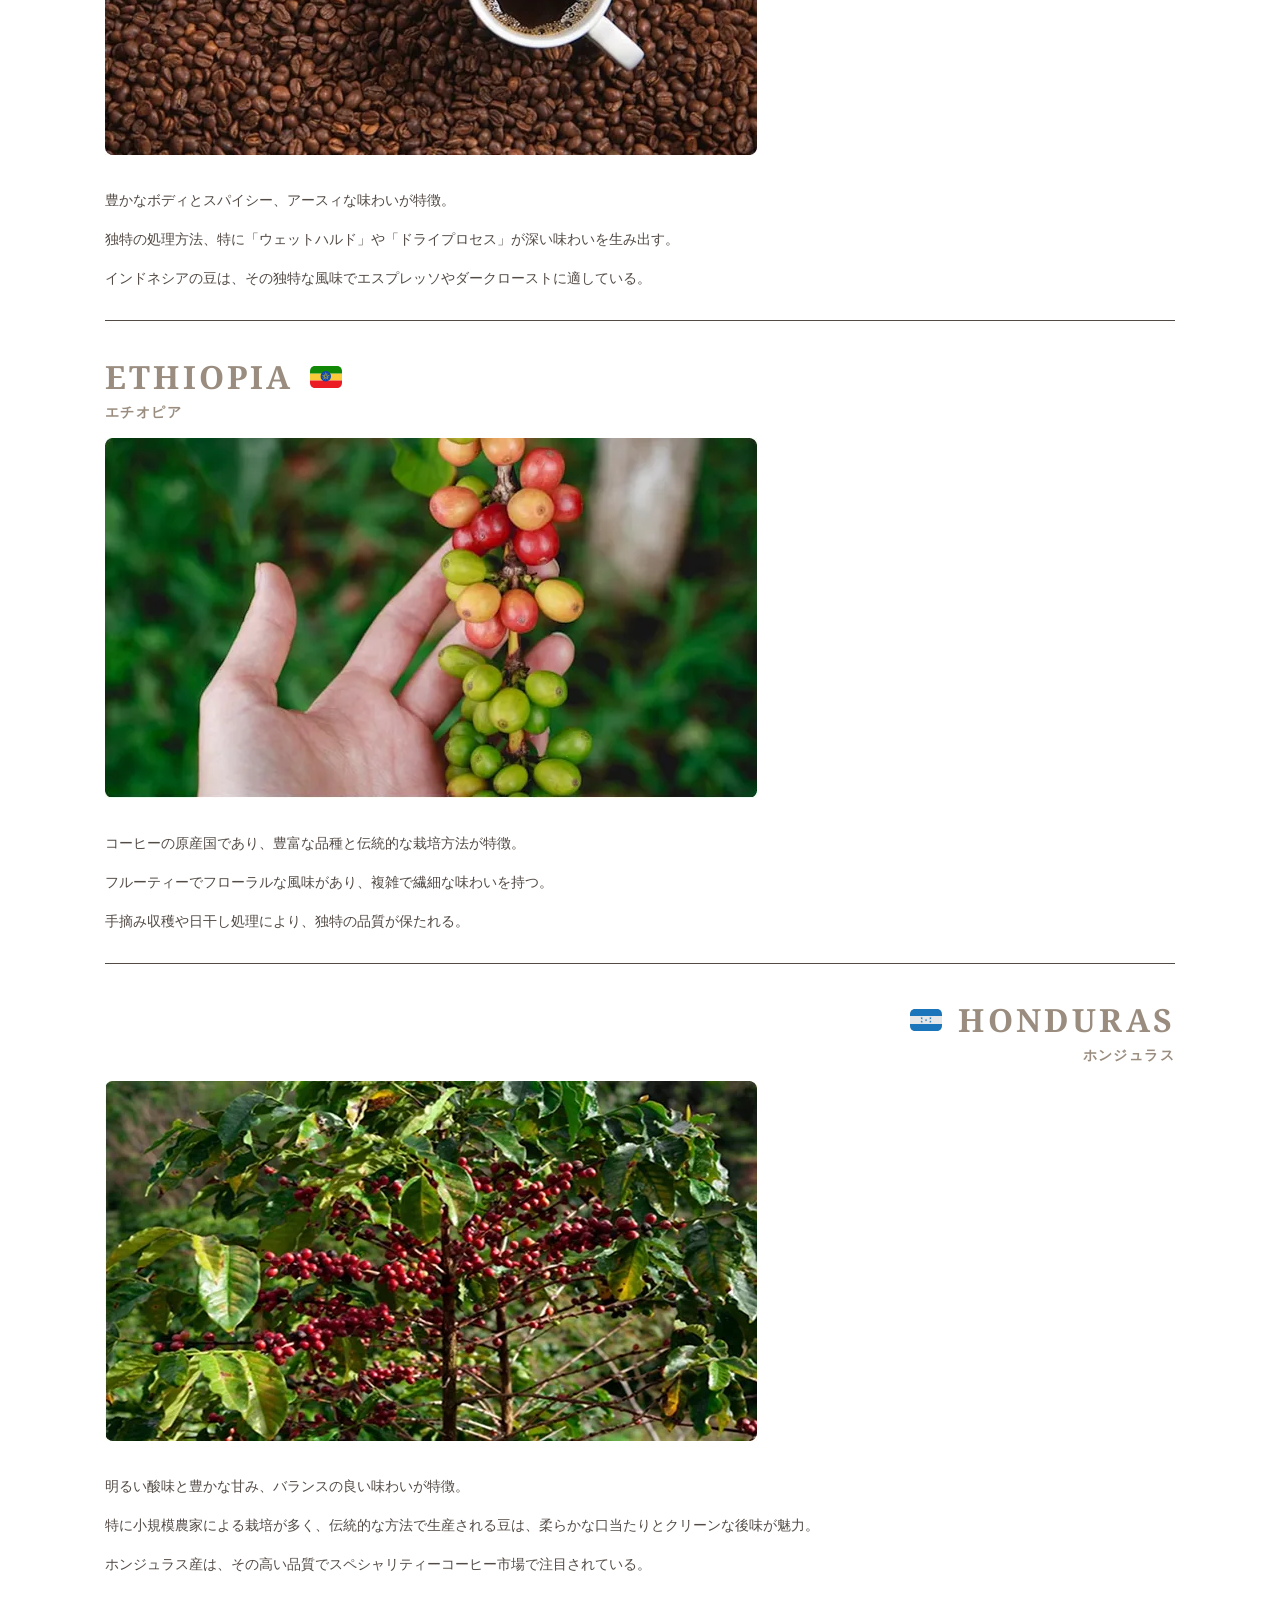
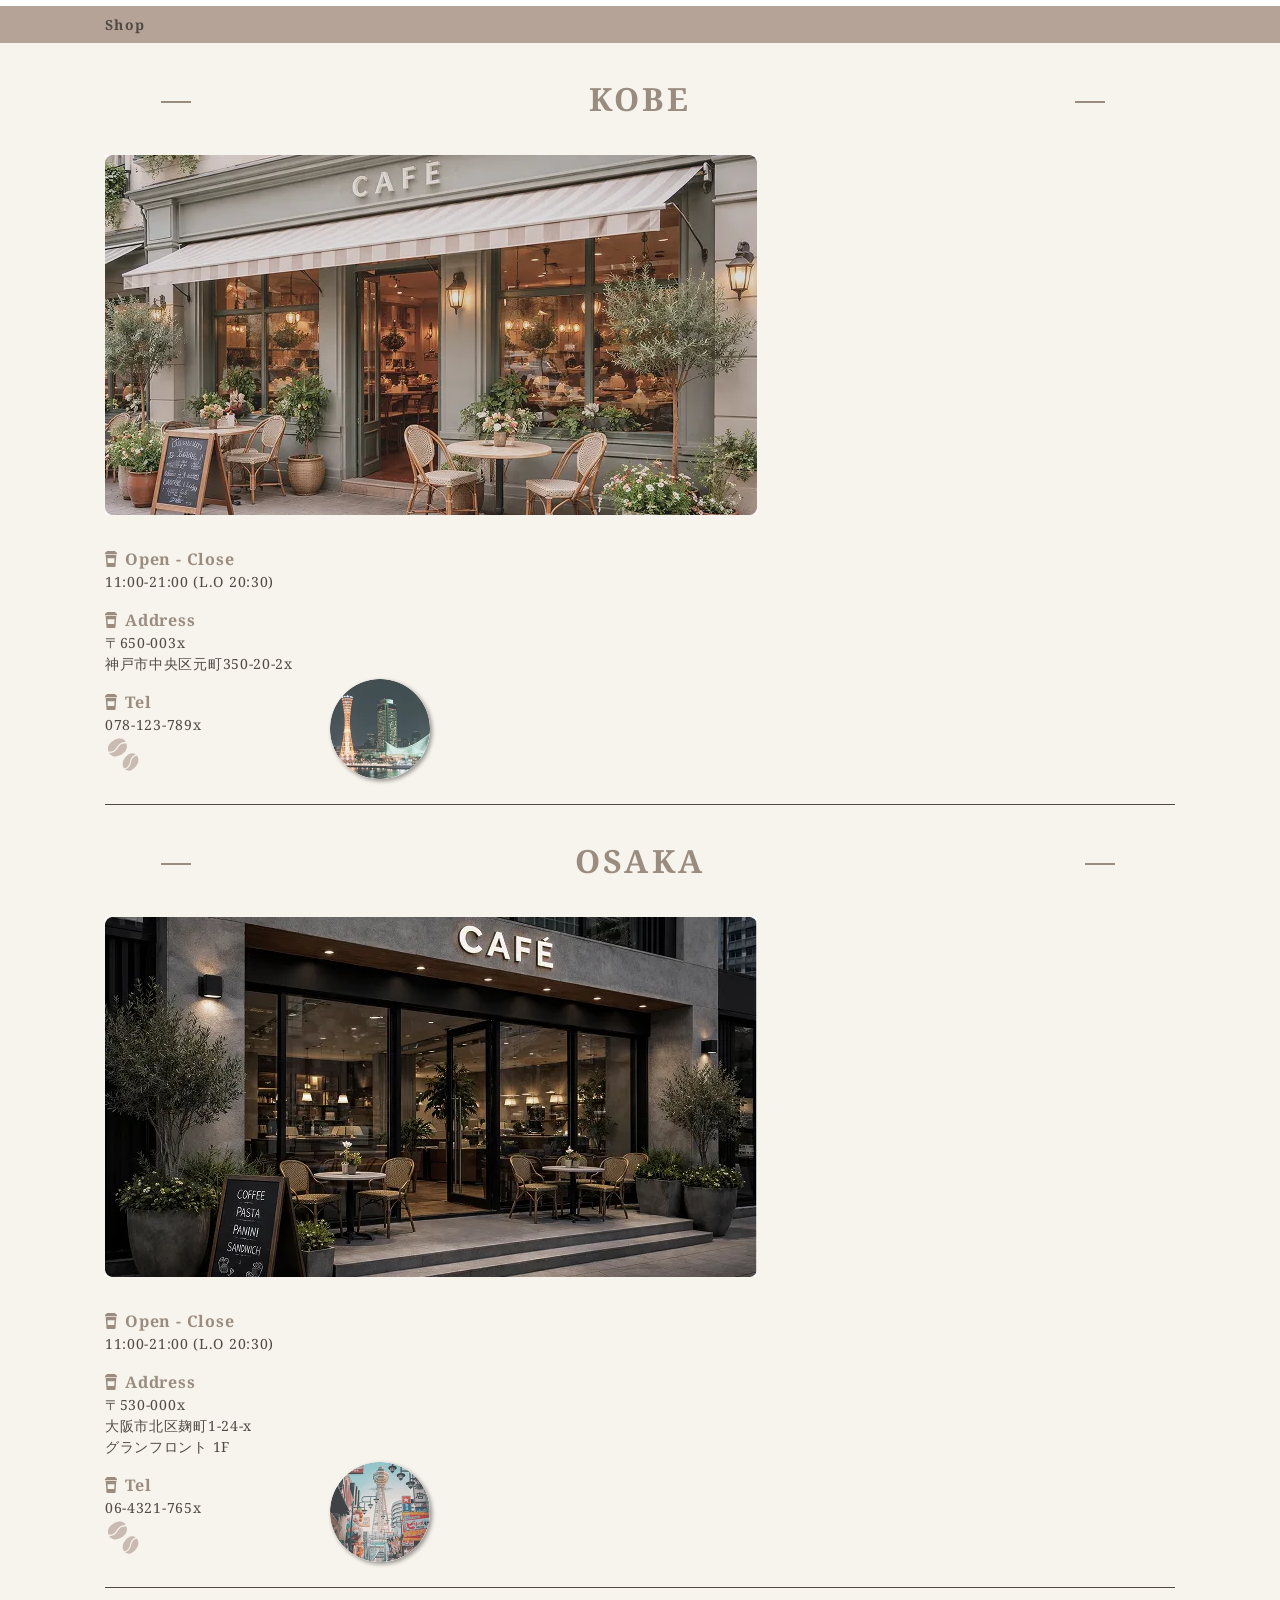
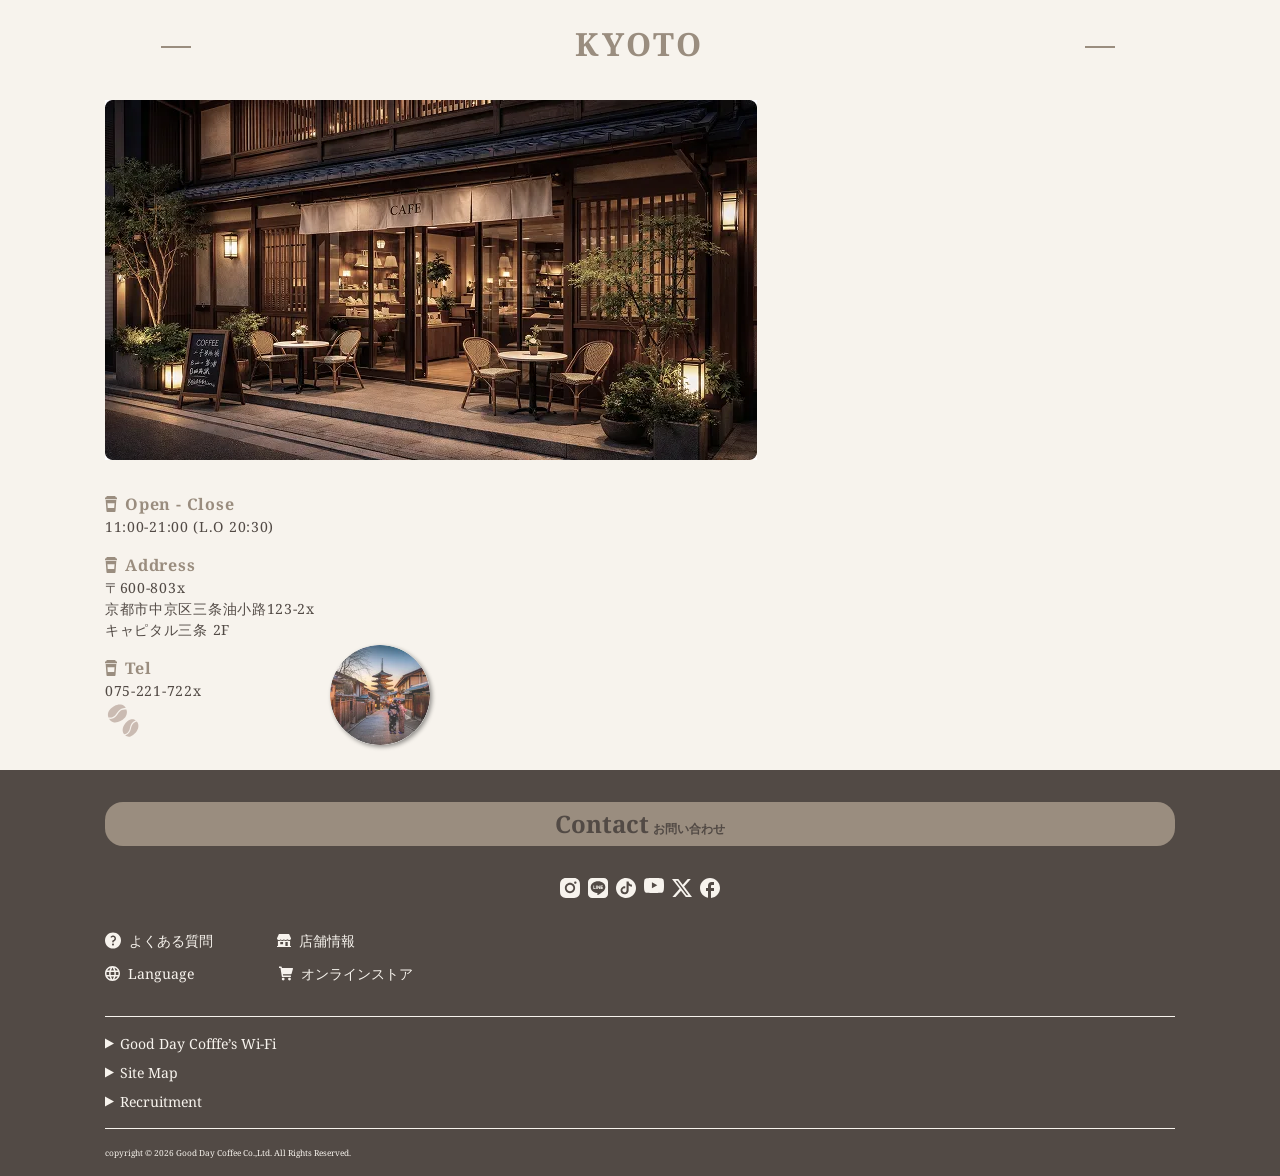
==== commit 38d6ea53: "Add files via upload" ====
--- a/index.html
+++ b/index.html
@@ -182,7 +182,7 @@
     <section class="containerBrown">
     <div class="contact">
         <a href="">Contact<span>お問い合わせ</span></a>
-        <ul>
+        <ul class="sns">
             <li><img src="images/instagram.svg" alt=""></li>
             <li><img src="images/line.svg" alt=""></li>
             <li><img src="images/TikTok.svg" alt=""></li>
@@ -190,13 +190,15 @@
             <li><img src="images/X.svg" alt=""></li>
             <li><img src="images/facebook.svg" alt=""></li>
         </ul>
-        <ul>
+        <ul class="contact__question">
             <li><img src="images/Q&A.svg" alt="">よくある質問</li>
             <li><img src="images/shop.svg" alt="">店舗情報</li>
-            <li><img src="images/language.svg" alt="Language"></li>
+        </ul>
+        <ul class="contact__language">
+            <li><img src="images/language.svg" alt="Language">Language</li>
             <li><img src="images/cart.svg" alt="">オンラインストア</li>
         </ul>
-        <ul>
+        <ul class="otherInformation">
             <li><img src="images/triangle.svg" alt="">Good Day Cofffe’s Wi-Fi</li>
             <li><img src="images/triangle.svg" alt="">Site Map</li>
             <li><img src="images/triangle.svg" alt="">Recruitment</li>
@@ -204,7 +206,9 @@
     </div>
     </section>
     <footer>
+    <div class="footer">
         <p><small>copyright &copy; 2026 Good Day Coffee Co.,Ltd. All Rights Reserved.</small></p>
+    </div>
     </footer>
 </body>
 </html>
--- a/css/style.css
+++ b/css/style.css
@@ -430,17 +430,110 @@
 }
 
 /* contact */
-.contact {
-    width: var(--contentWidth);
-    margin: 0 auto; 
-}
-
 .containerBrown {
     background-color: var(--primary-darkBrown);
+    padding-top: 32px;
+    text-align: center;
+}
+
+.contact {
+    width: var(--contentWidth);
+    margin: 0 auto; 
 }
 
 .contact a {
-    color: var(--primary-darkBrown);
+    display: block;
+    color: var(--primary-darkBrown);
+    font-size: 2.4rem;
+    font-weight: 700;
     background-color: var(--primary-grayBrownRGB);
-
+    padding: 4px 64px;
+    border-radius: 18px;
+    text-decoration: none;
+    margin-bottom: 32px;
+}
+
+.contact span {
+    color: var(--primary-darkBrown);
+    font-size: 1.2rem;
+    font-weight: 700;
+    padding-left: 4px;
+}
+
+.sns {
+    display: flex;
+    gap: 8px;
+    justify-content: center;
+}
+
+.contact__question {
+    display: flex;
+    color: var(--primary-creamRGB);
+    font-size: 1.4rem;
+    white-space: nowrap;
+    gap: 64px;
+}
+
+.contact__question li {
+    display: flex;
+    padding: 32px 0 12px 0;
+}
+
+.contact__question img {
+    padding-right: 8px;
+}
+
+.contact__language {
+    display: flex;
+    color: var(--primary-creamRGB);
+    font-size: 1.4rem;
+    text-align: left;
+    white-space: nowrap;
+    gap: 85px;
+    border-bottom: 0.5px var(--primary-creamRGB) solid;
+}
+
+.contact__language li {
+    display: flex;
+    padding-bottom: 32px;
+}
+
+.contact__language img {
+    padding-right: 8px;
+}
+
+.otherInformation {
+    color: var(--primary-creamRGB);
+    font-size: 1.4rem;
+    text-align: left;
+    border-bottom: 0.5px var(--primary-creamRGB) solid;
+}
+
+.otherInformation li {
+    display: flex;
+    padding-top: 8px;
+}
+
+.otherInformation li:first-of-type {
+    padding-top: 16px;
+}
+
+.otherInformation li:last-of-type {
+    padding-bottom: 16px;
+}
+
+.otherInformation img {
+    padding-right: 6px;
+}
+
+/* footer */
+footer {
+    background-color: var(--primary-darkBrown);
+}
+
+.footer {
+    width: var(--contentWidth);
+    margin: 0 auto; 
+    padding: 16px 0;
+    color: var(--primary-creamRGB);
 }
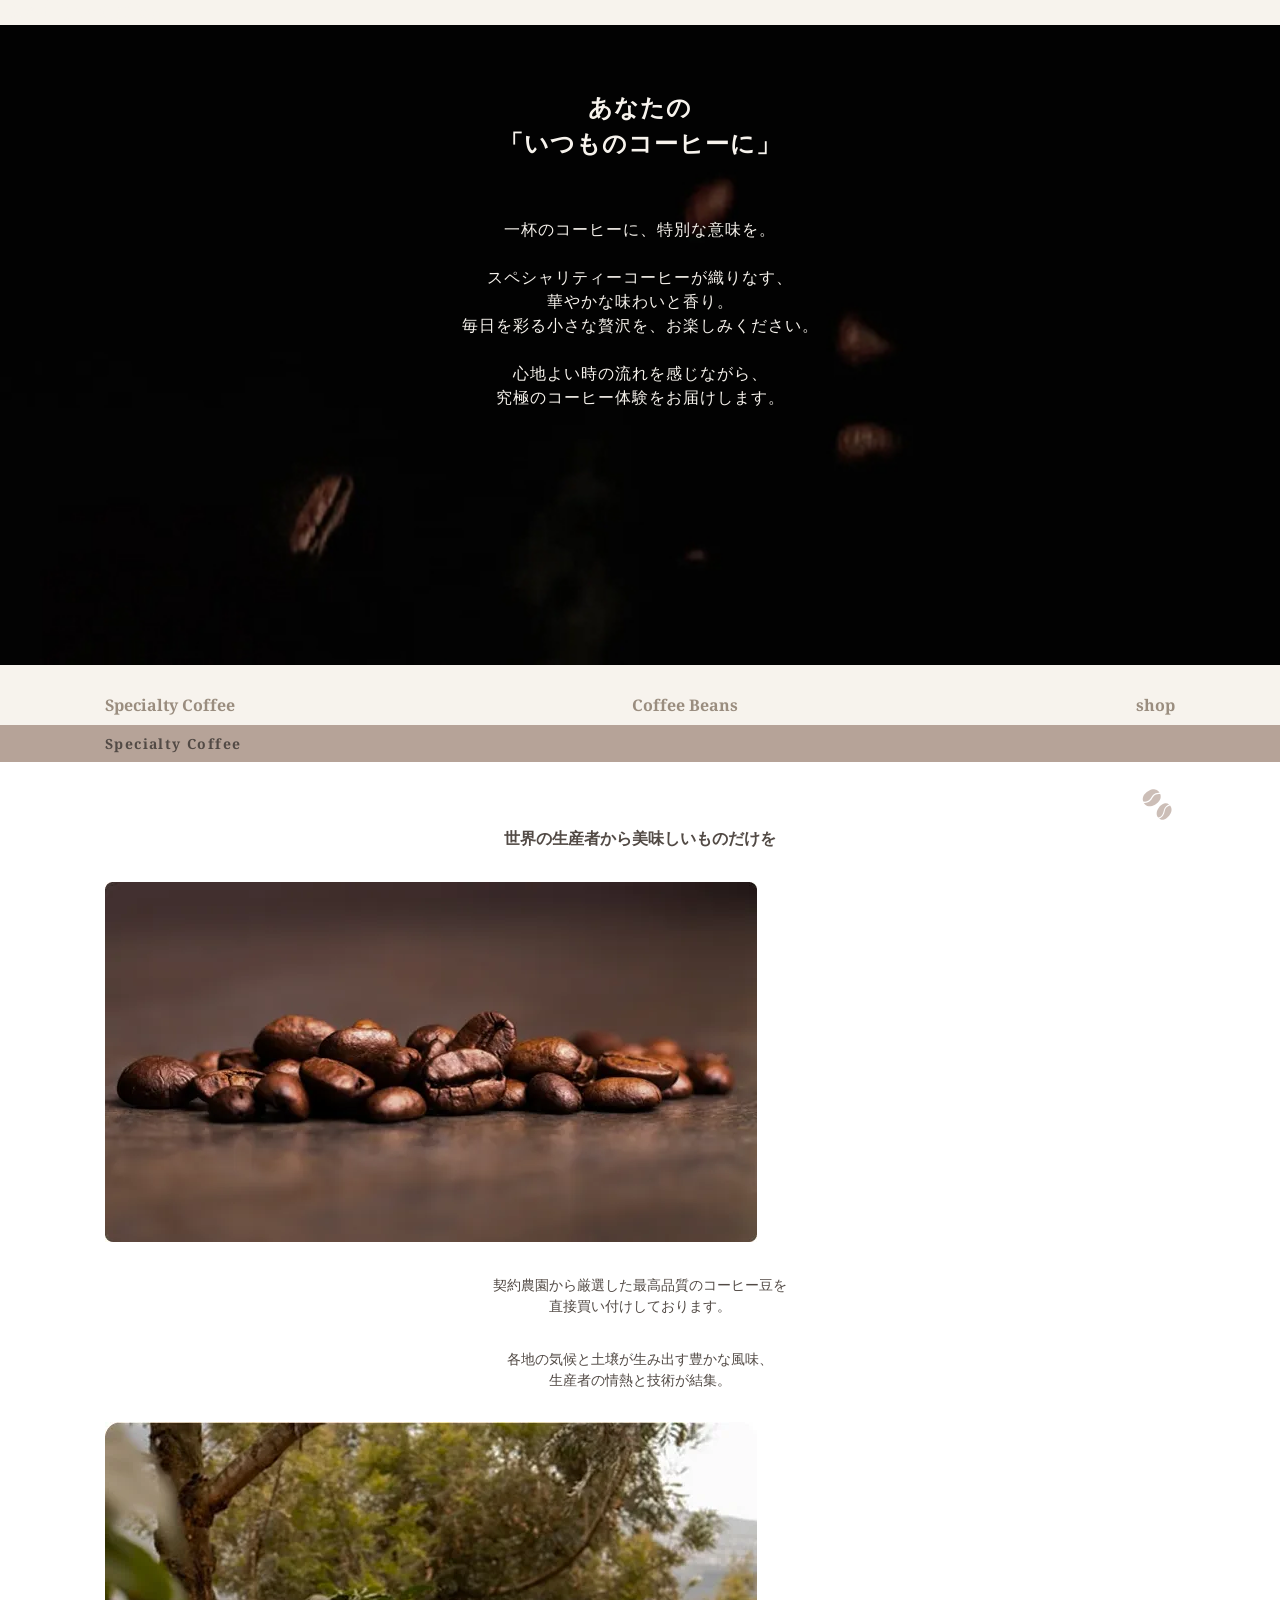
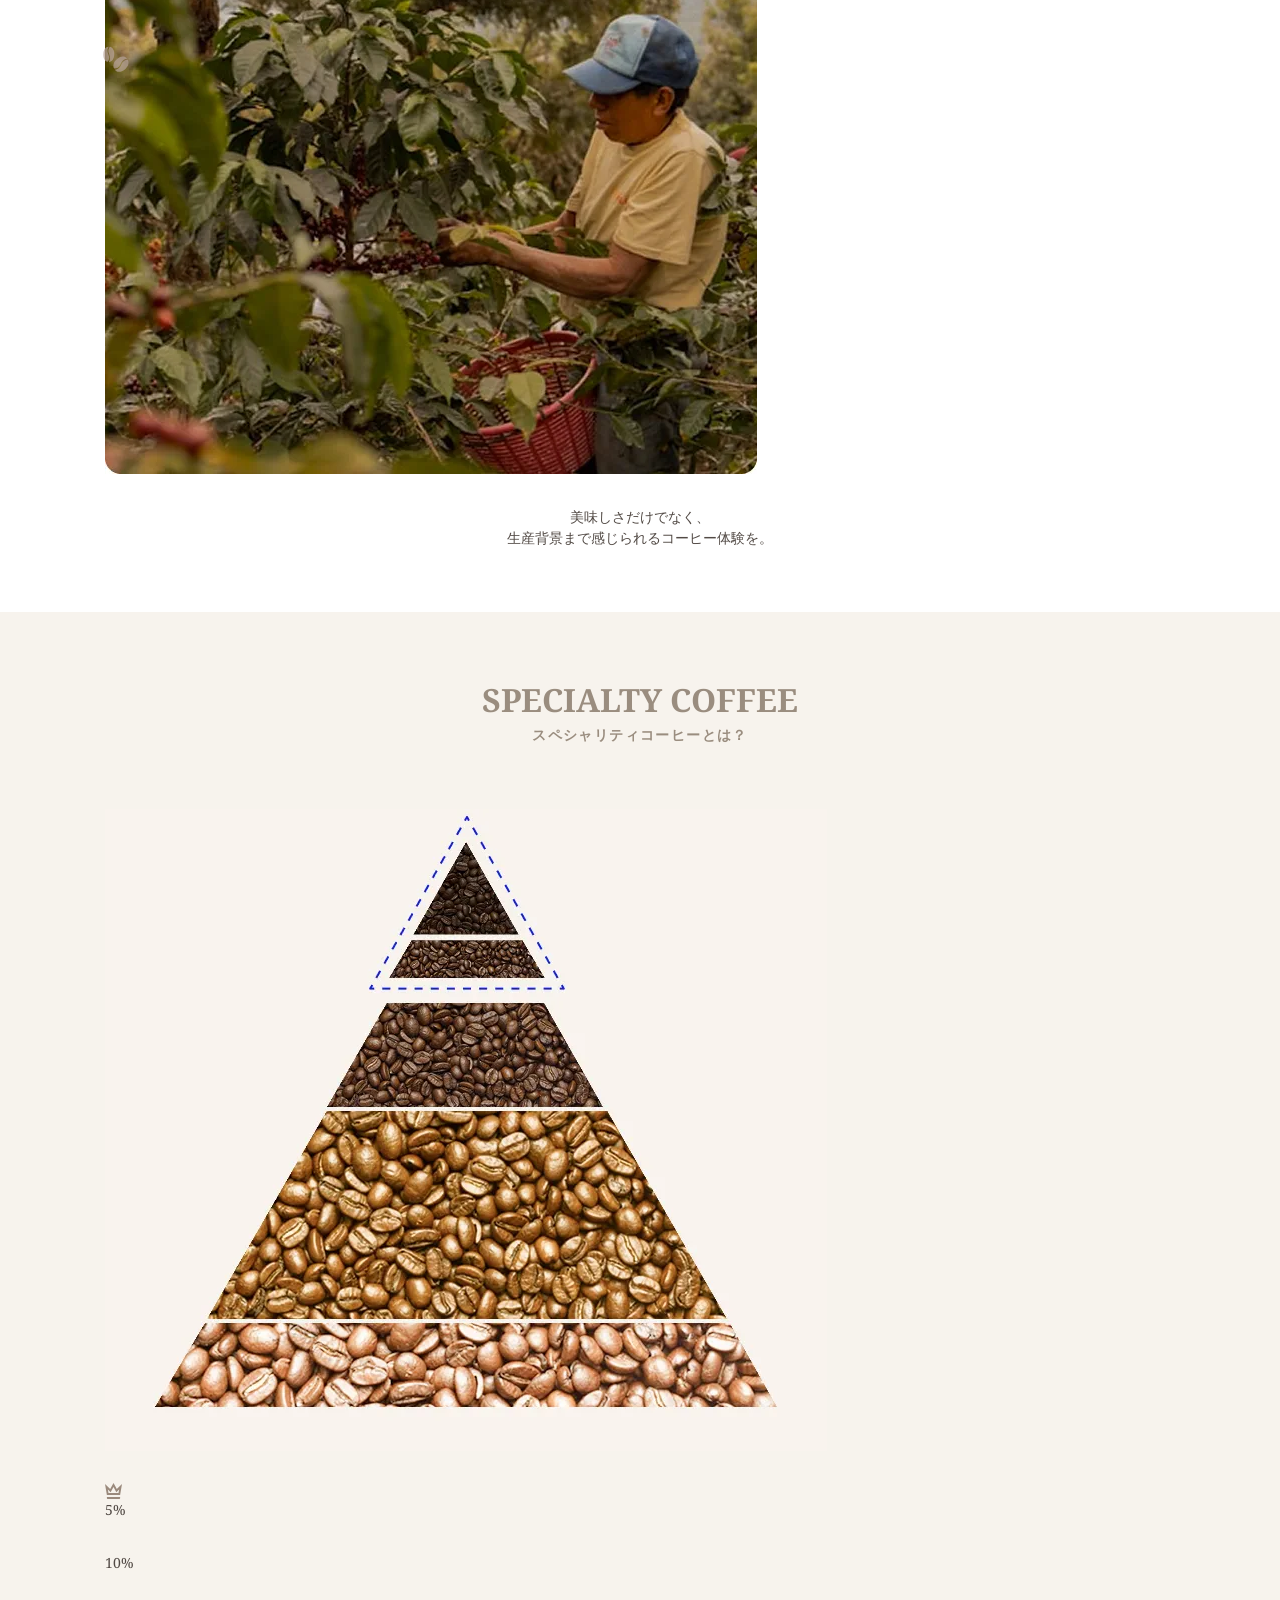
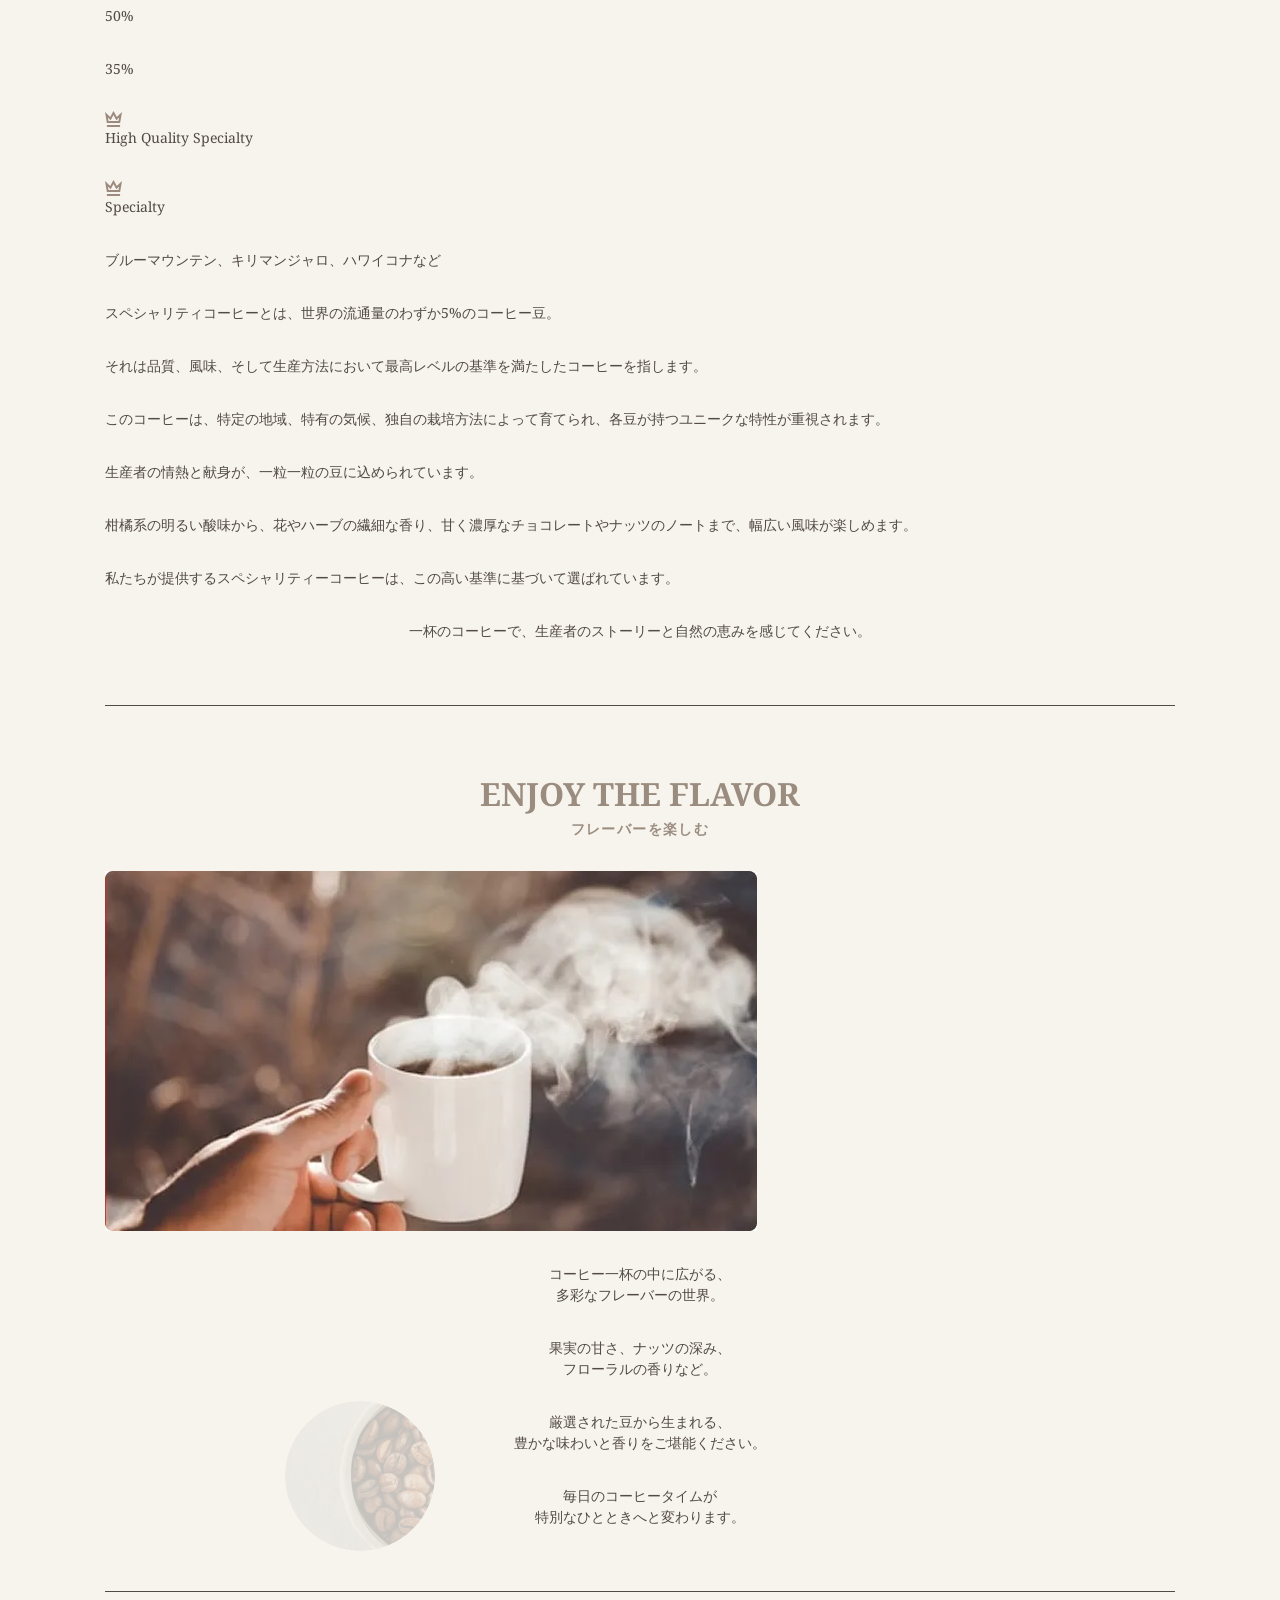
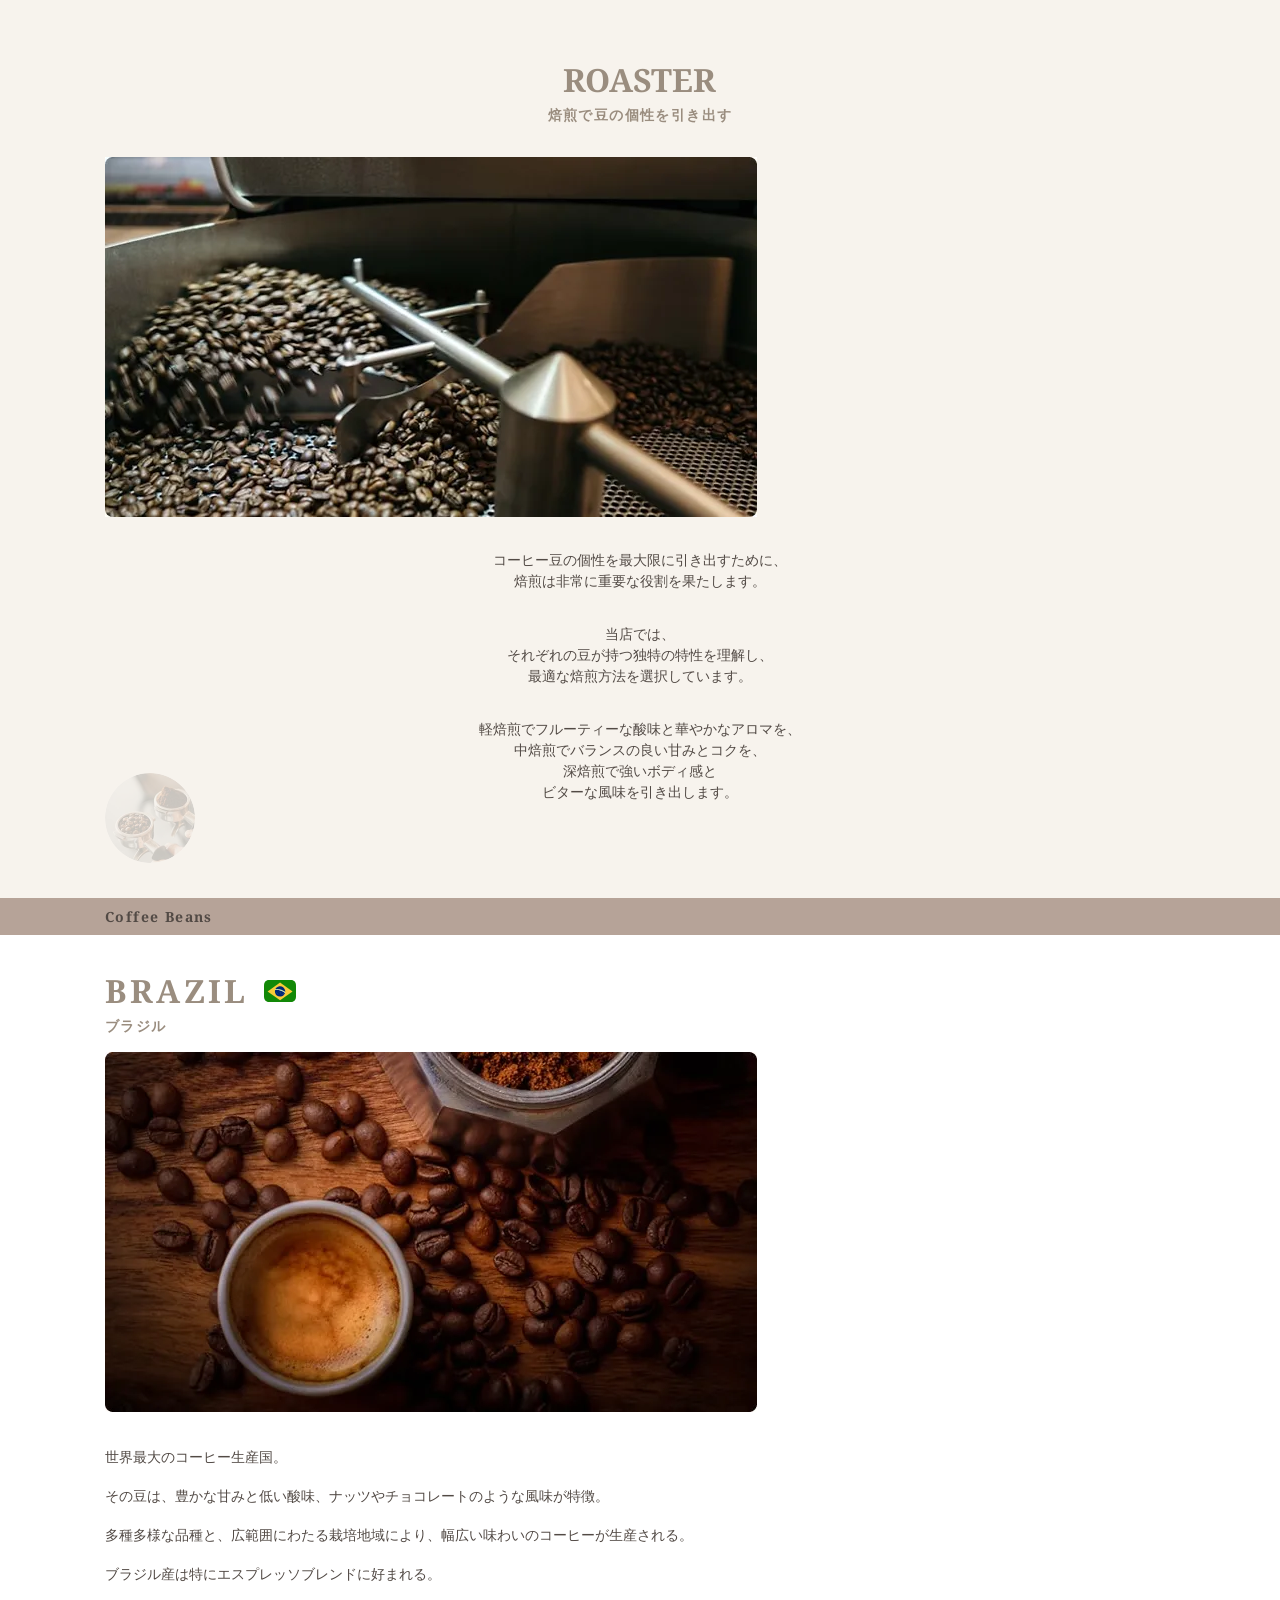
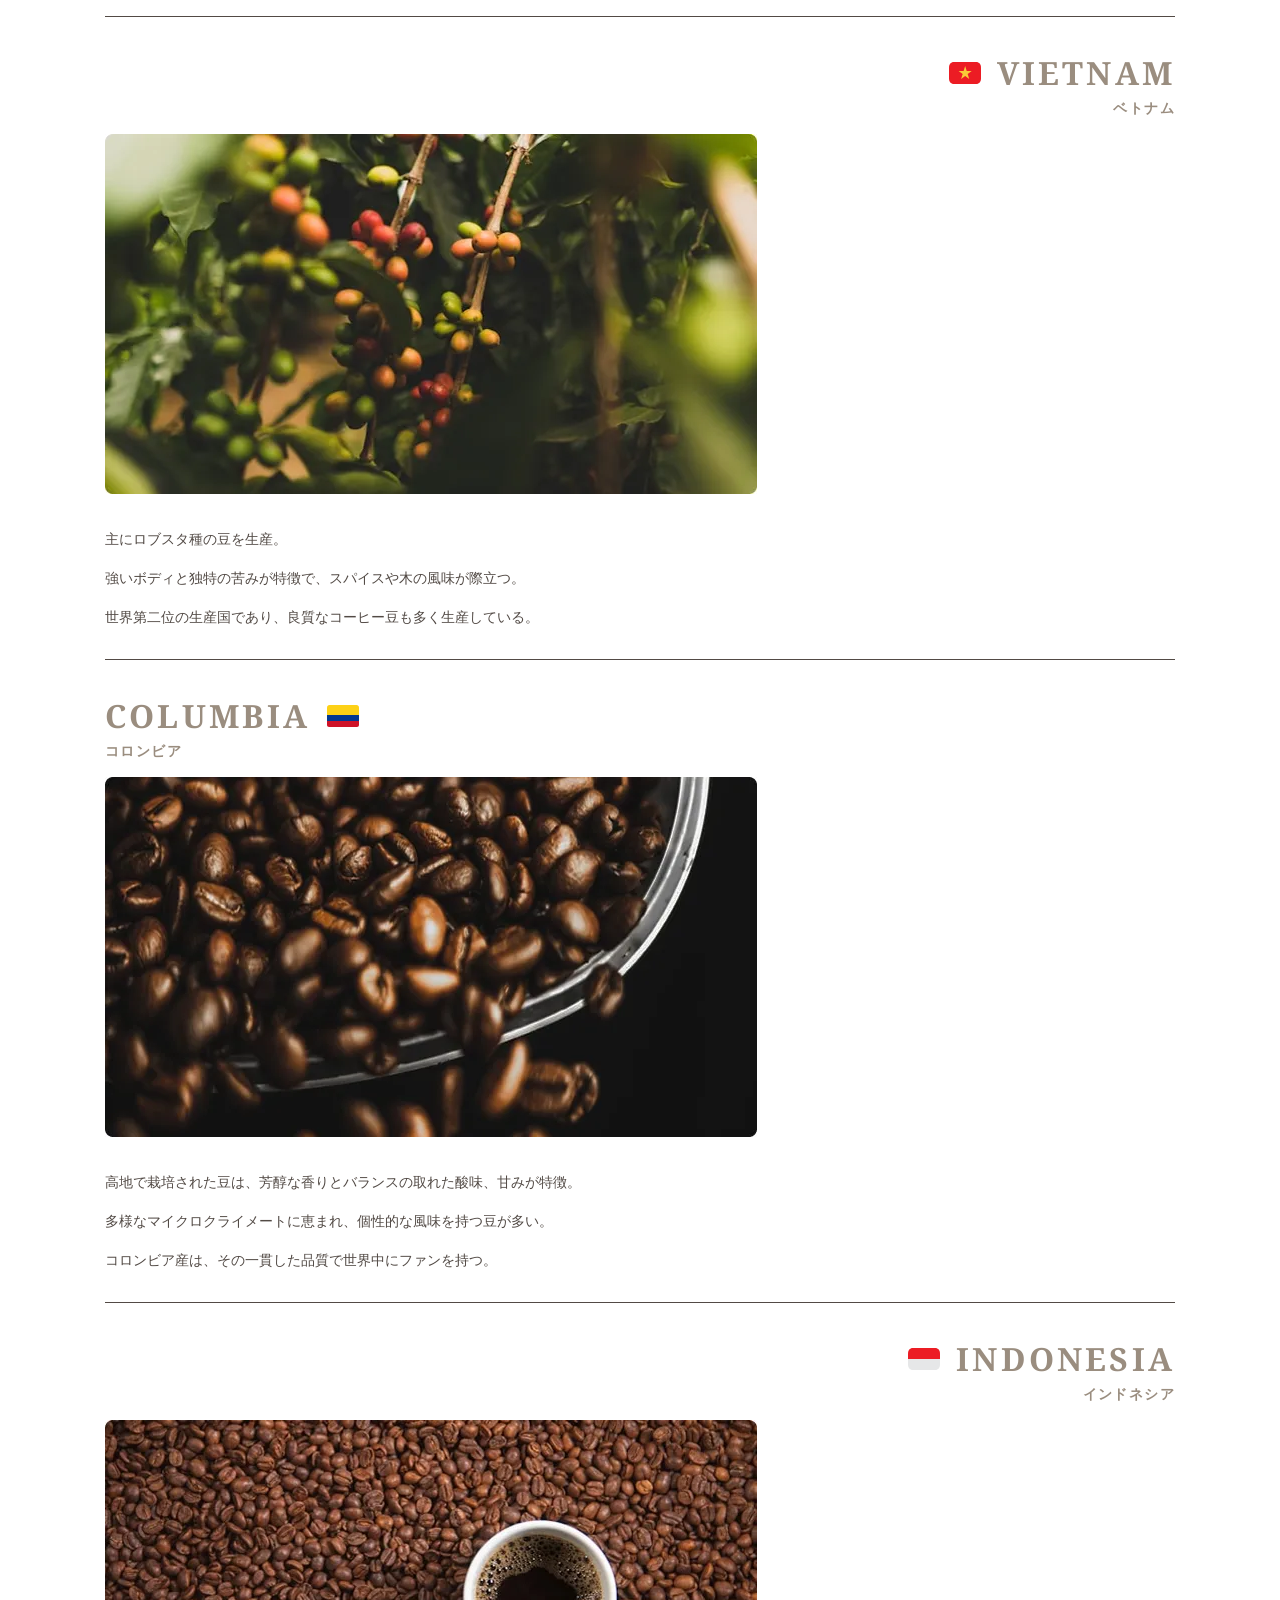
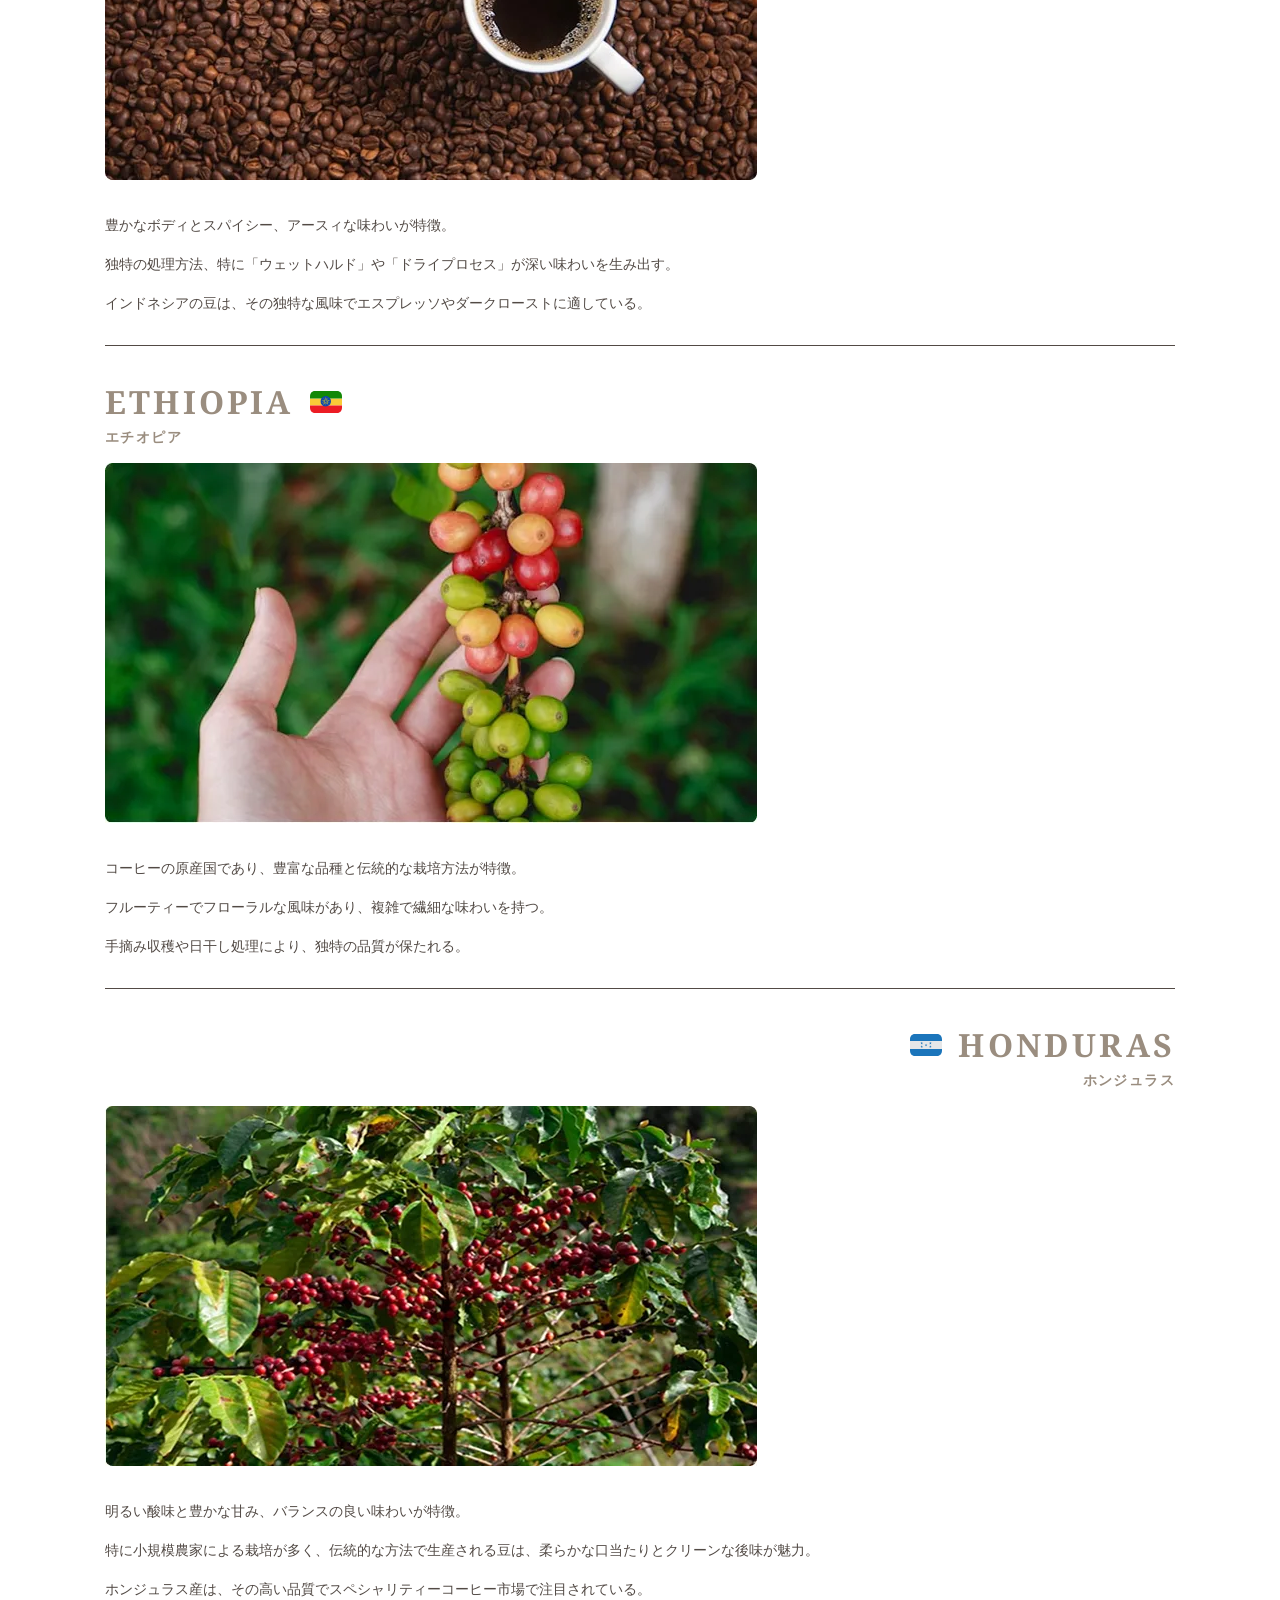
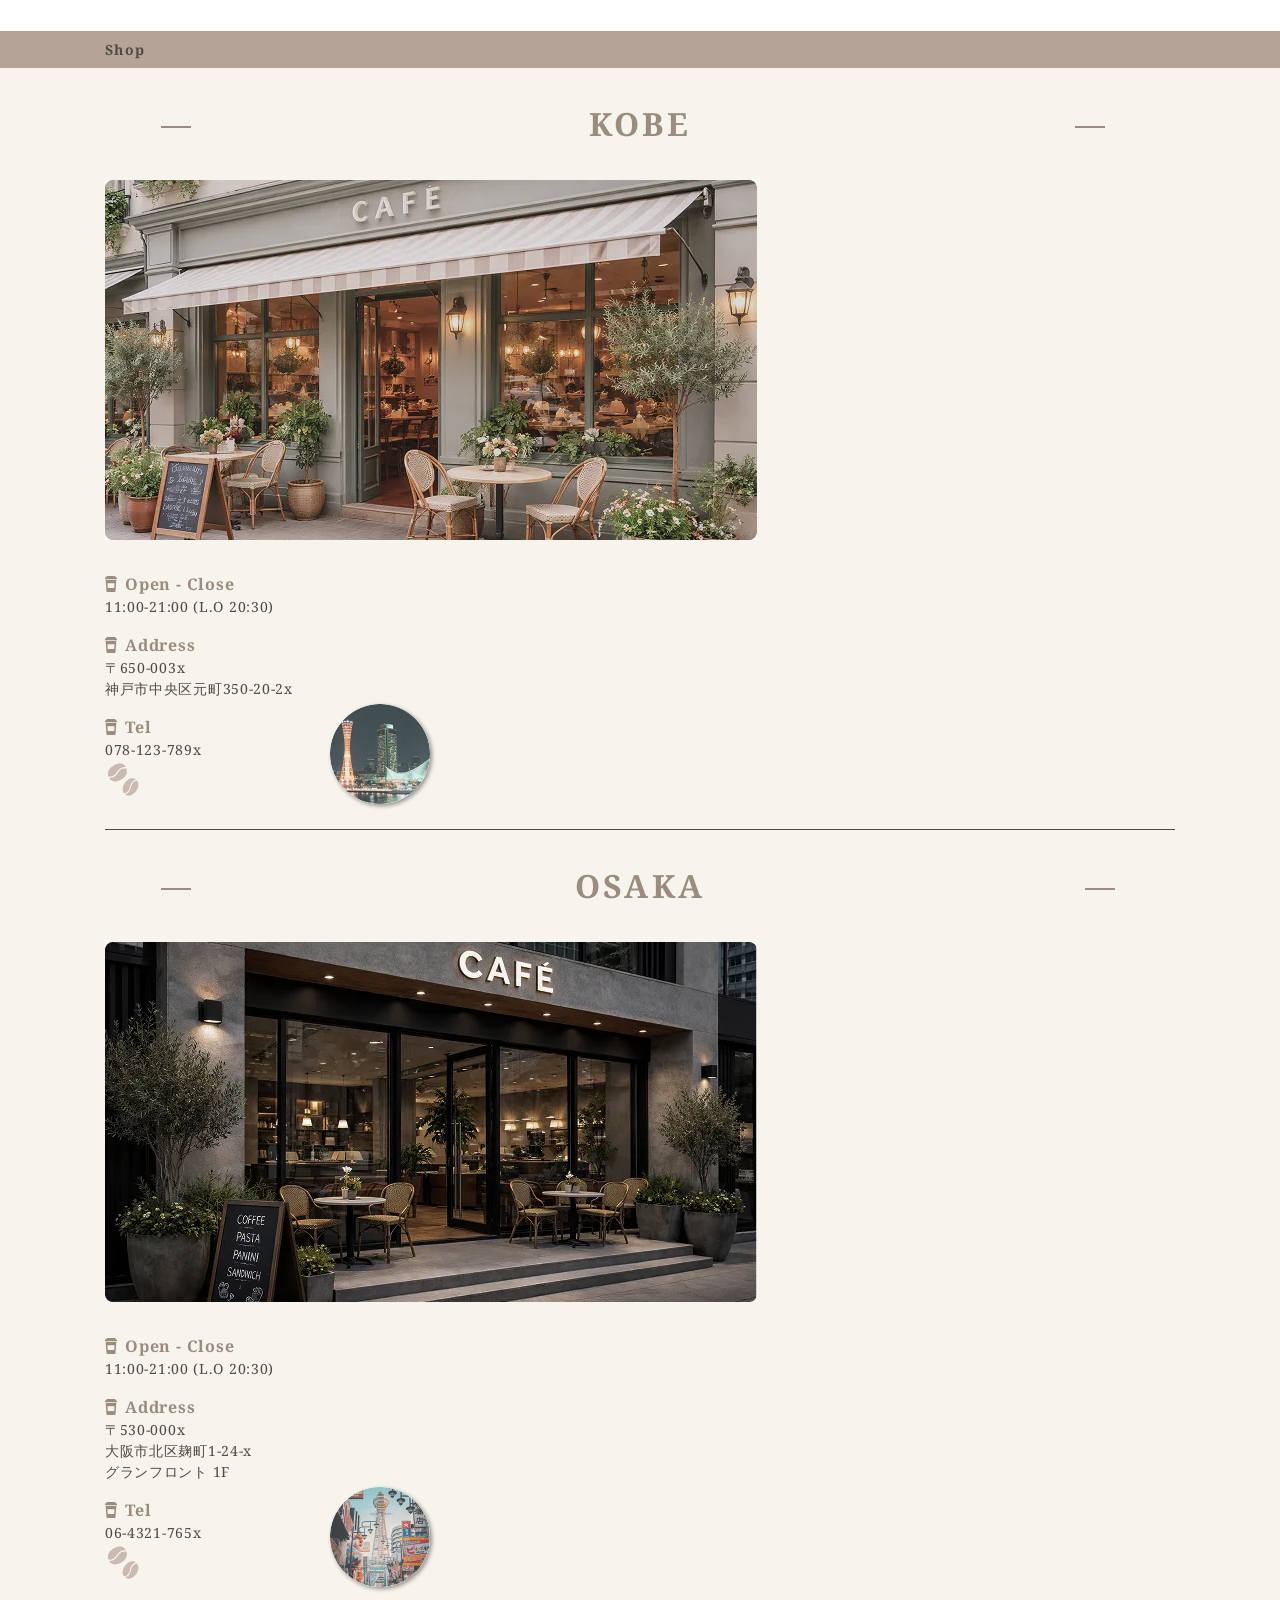
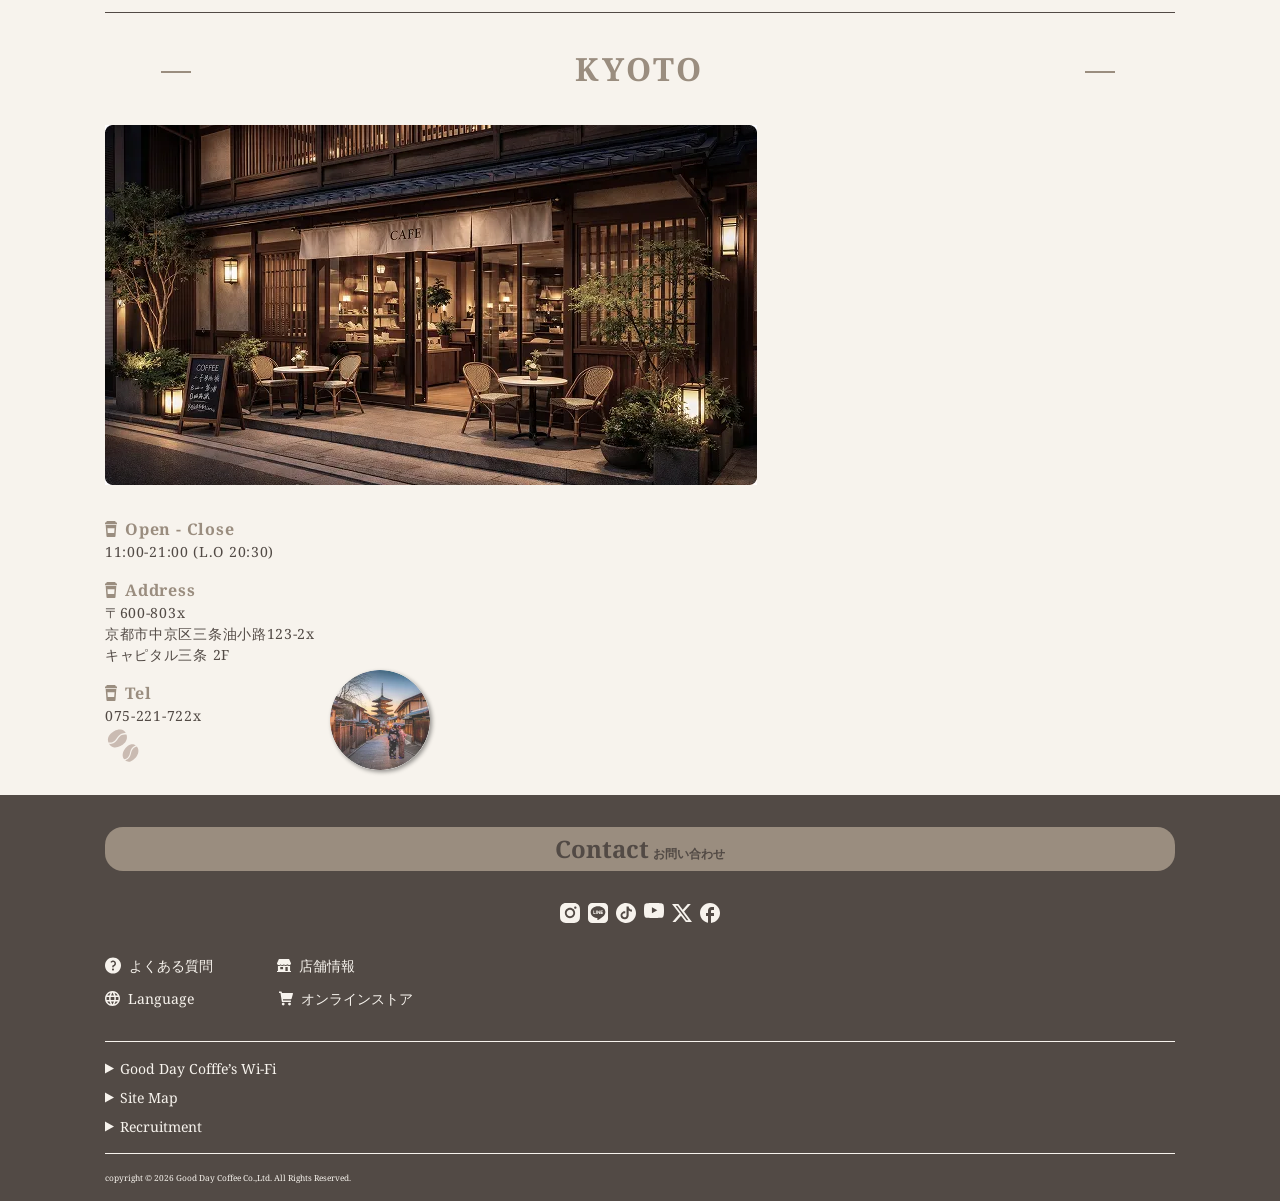
==== commit 5a7ea409: "Add files via upload" ====
--- a/index.html
+++ b/index.html
@@ -7,15 +7,28 @@
 神戸、大阪、京都で展開。
 エスプレッソ、カフェラテ、カプチーノ、ドリップコーヒーなど、経験のあるバリスタの入れるコーヒーをtt提供するカフェ。基本的に3店舗ともカジュアルモダンをテーマに落ち着いた空間をご提供。神戸をヨーロッパモダン、大阪をアーバンコンフォート、京都をジャパニーズアーバンと異なるコンセプトの内装でありながらあくまでも「Good Day Coffee」としてコーヒーの香りとともにお客様の落ち着ける空間を提供しております。">
     <title>Good Day Coffee</title>
-    <link rel="stylesheet" href="/css/reset.css">
-    <link rel="stylesheet" href="/css/common.css">
+    <link rel="stylesheet" href="./css/reset.css">
+    <link rel="stylesheet" href="./css/common.css">
+    <link rel="stylesheet" href="./css/style.css">
 <!--グーグルフォント  -->
     <link rel="preconnect" href="https://fonts.googleapis.com">
     <link rel="preconnect" href="https://fonts.gstatic.com" crossorigin>
     <link href="https://fonts.googleapis.com/css2?family=Noto+Serif+JP:wght@200..900&family=Noto+Serif:ital,wght@0,100..900;1,100..900&display=swap" rel="stylesheet">
-    <link rel="stylesheet" href="/css/style.css">
 </head>
 <body>
+<header>
+<div class="header__container">
+    <h1><img src="images/GoodDayCoffee__logo.svg" alt=""></h1>
+    <!-- <nav>
+        <ul>
+            <li><a href="index.html"></a></li>
+            <li><a href="about.html">Home</a></li>
+            <li><a href="services.html">Menu</a></li>
+            <li><a href="contact.html">Barista</a></li>
+        </ul>
+    </nav> -->
+</div>
+</header>
     <section>
     <div class="hero">
         <h1 class="hero__topic">あなたの<br>「いつものコーヒーに」</h1>
--- a/css/common.css
+++ b/css/common.css
@@ -35,4 +35,115 @@
     --primary-creamLight: #fff;
     --contentWidth: 83.6%;
     --contentPadding: 8.2%;
+}
+
+/* footer */
+/* footer */
+/* footer */
+.containerBrown {
+    background-color: var(--primary-darkBrown);
+    padding-top: 32px;
+    text-align: center;
+}
+
+.contact {
+    width: var(--contentWidth);
+    margin: 0 auto; 
+}
+
+.contact a {
+    display: block;
+    color: var(--primary-darkBrown);
+    font-size: 2.4rem;
+    font-weight: 700;
+    background-color: var(--primary-grayBrownRGB);
+    padding: 4px 64px;
+    border-radius: 18px;
+    text-decoration: none;
+    margin-bottom: 32px;
+}
+
+.contact span {
+    color: var(--primary-darkBrown);
+    font-size: 1.2rem;
+    font-weight: 700;
+    padding-left: 4px;
+}
+
+.sns {
+    display: flex;
+    gap: 8px;
+    justify-content: center;
+}
+
+.contact__question {
+    display: flex;
+    color: var(--primary-creamRGB);
+    font-size: 1.4rem;
+    white-space: nowrap;
+    gap: 64px;
+}
+
+.contact__question li {
+    display: flex;
+    padding: 32px 0 12px 0;
+}
+
+.contact__question img {
+    padding-right: 8px;
+}
+
+.contact__language {
+    display: flex;
+    color: var(--primary-creamRGB);
+    font-size: 1.4rem;
+    text-align: left;
+    white-space: nowrap;
+    gap: 85px;
+    border-bottom: 0.5px var(--primary-creamRGB) solid;
+}
+
+.contact__language li {
+    display: flex;
+    padding-bottom: 32px;
+}
+
+.contact__language img {
+    padding-right: 8px;
+}
+
+.otherInformation {
+    color: var(--primary-creamRGB);
+    font-size: 1.4rem;
+    text-align: left;
+    border-bottom: 0.5px var(--primary-creamRGB) solid;
+}
+
+.otherInformation li {
+    display: flex;
+    padding-top: 8px;
+}
+
+.otherInformation li:first-of-type {
+    padding-top: 16px;
+}
+
+.otherInformation li:last-of-type {
+    padding-bottom: 16px;
+}
+
+.otherInformation img {
+    padding-right: 6px;
+}
+
+/* footer */
+footer {
+    background-color: var(--primary-darkBrown);
+}
+
+.footer {
+    width: var(--contentWidth);
+    margin: 0 auto; 
+    padding: 16px 0;
+    color: var(--primary-creamRGB);
 }
--- a/css/style.css
+++ b/css/style.css
@@ -88,11 +88,11 @@
     position: relative;
 }
 
-.specialtyCoffeeMain::after{
+.specialtyCoffeeMain__title::after{
     content: "";
     position: absolute;
     top: 24px;
-    left: 300px;
+    right: 0;
     width: 36px;
     height: 35px;
     background-image: url(../images/decoration-beansTop.svg);
